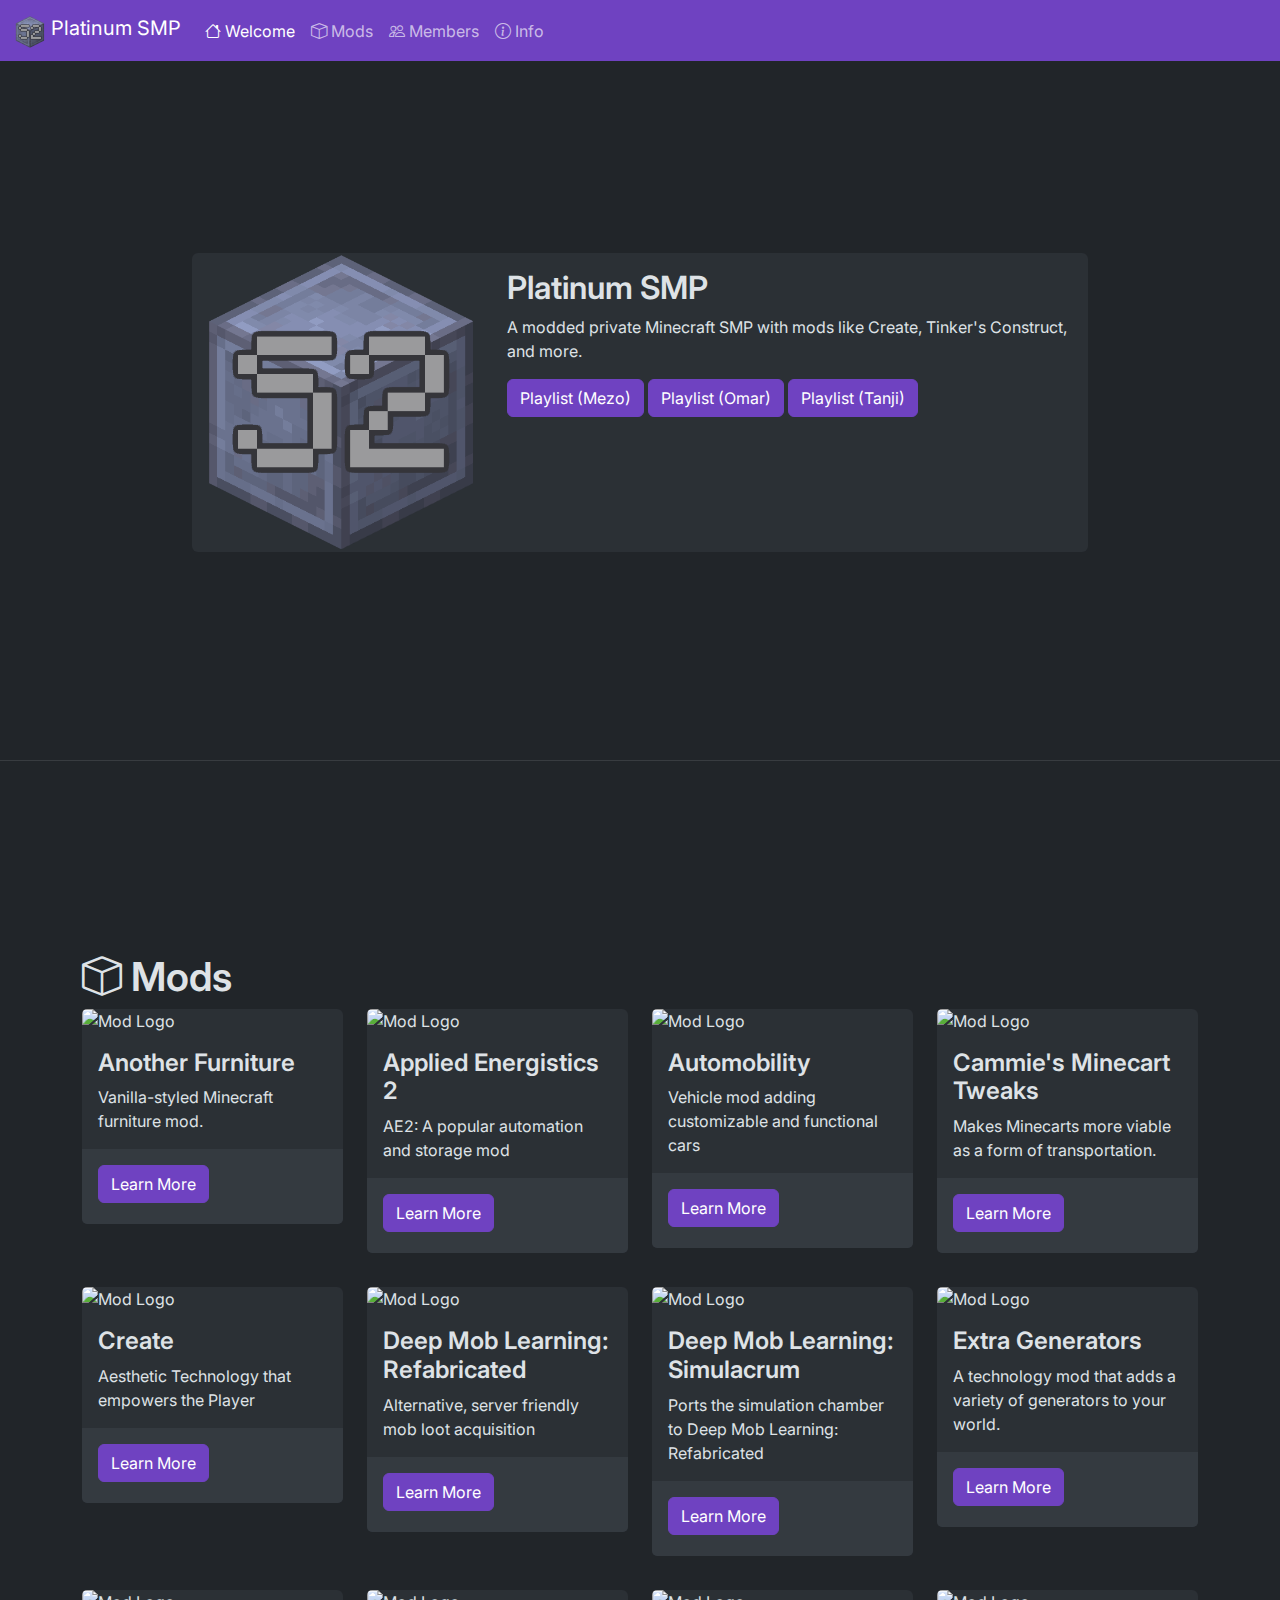
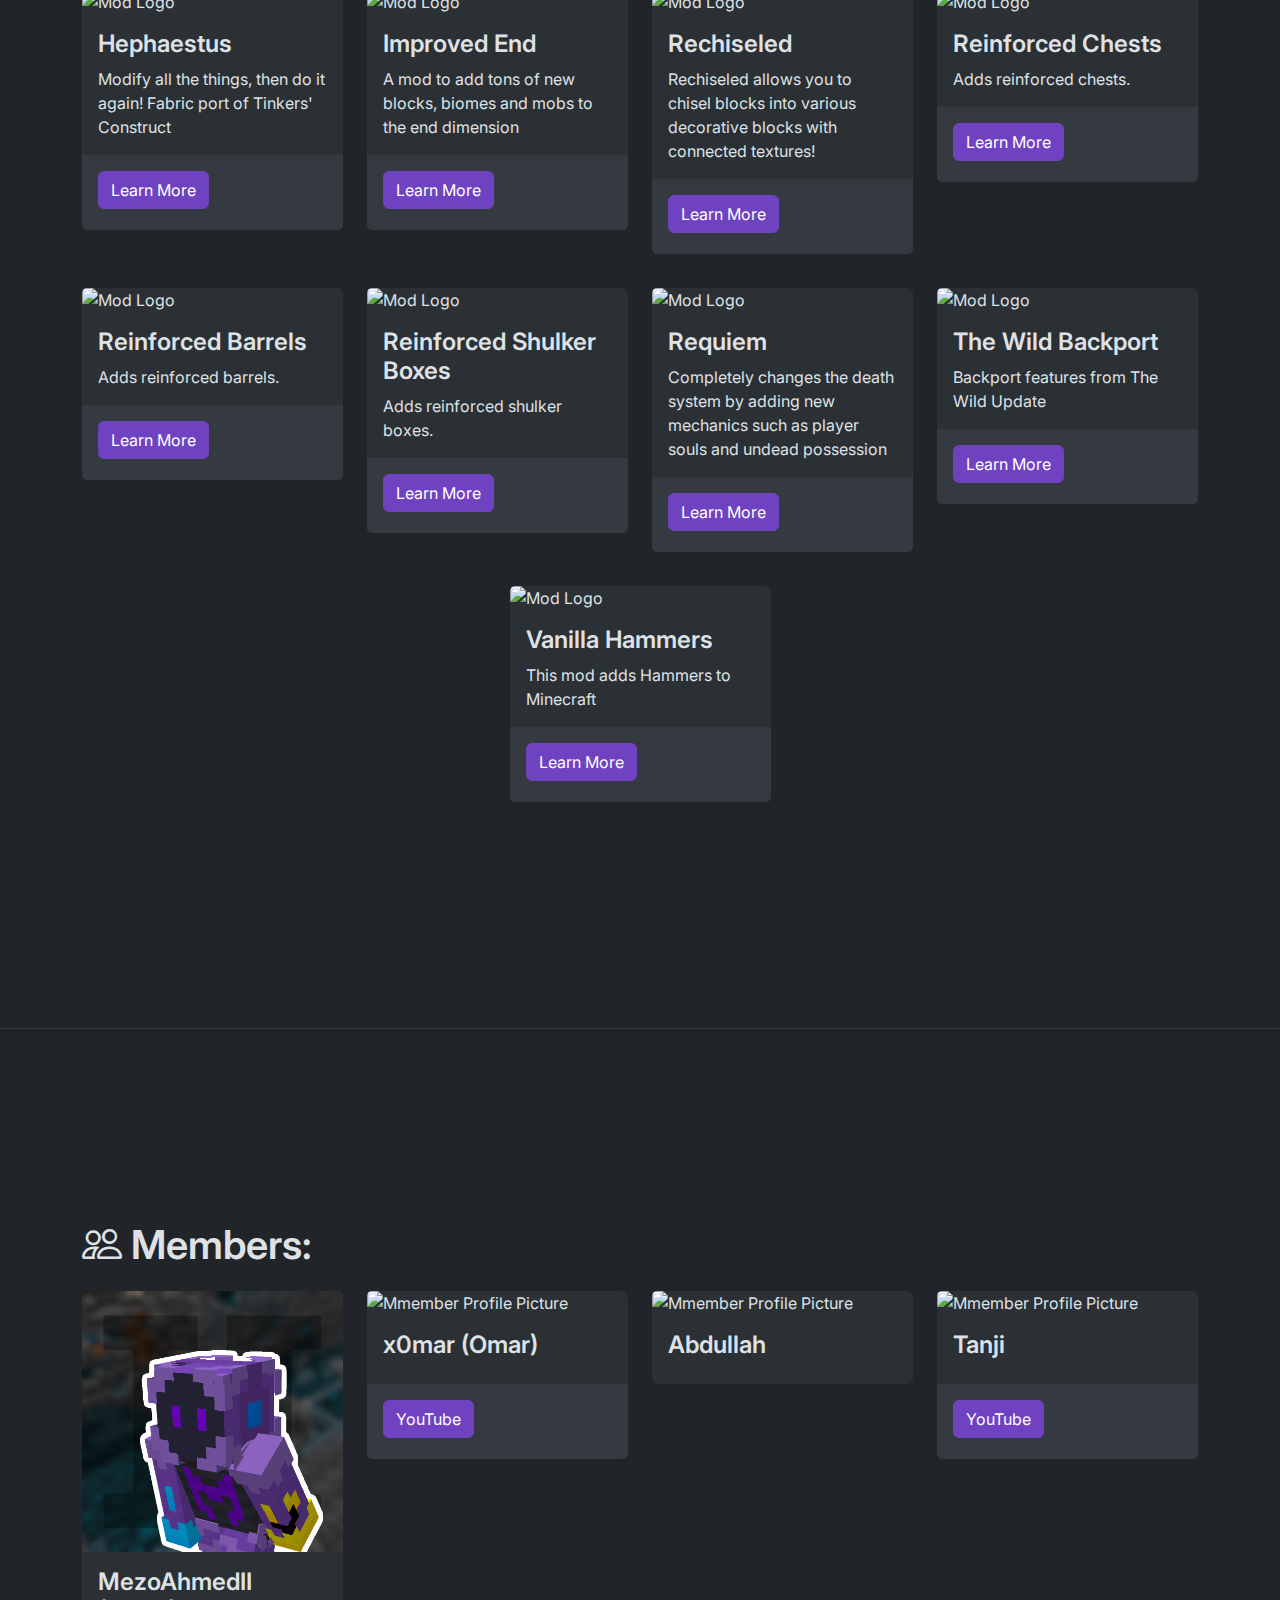
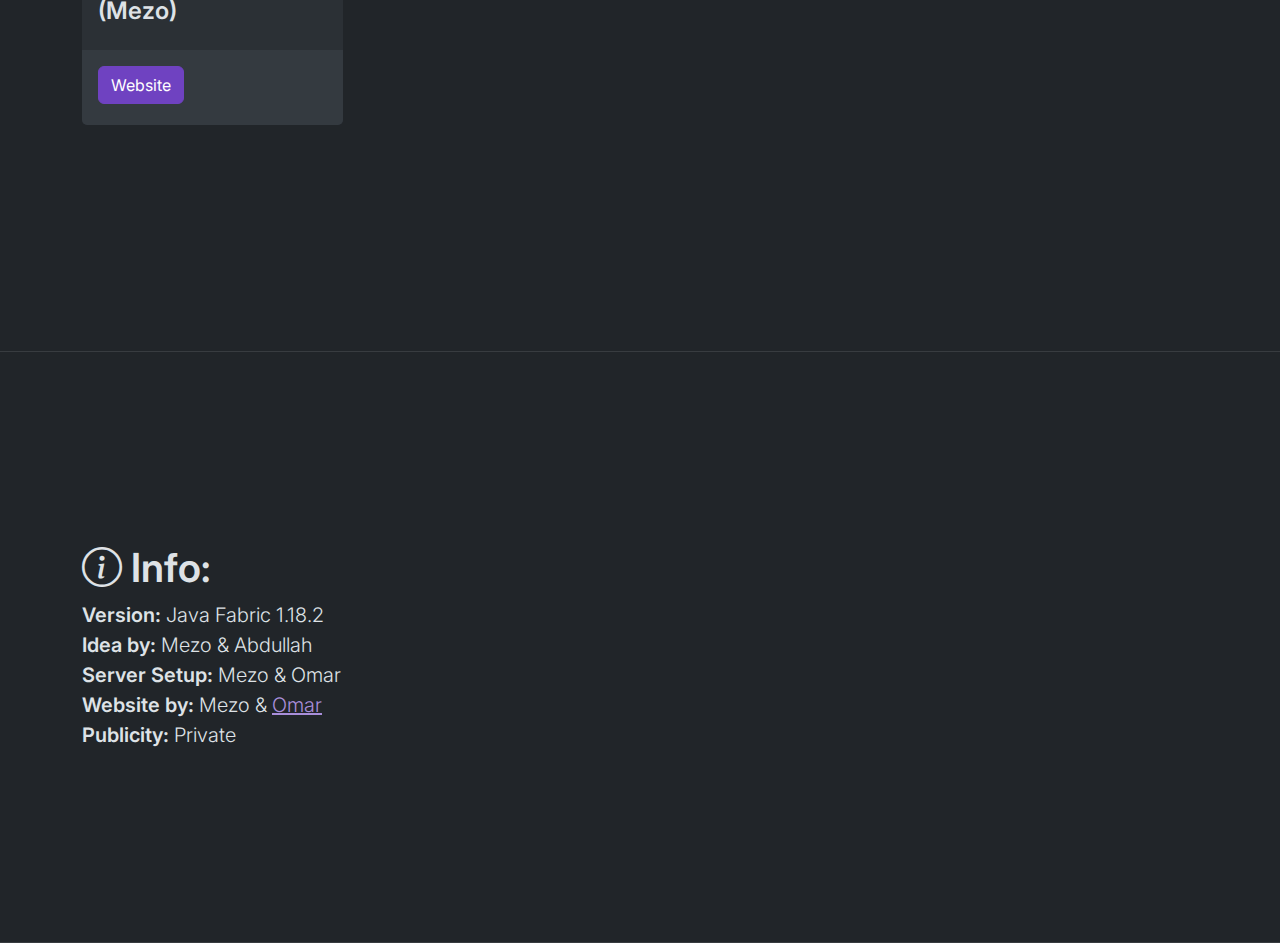
==== platinum/index.html @ b52cbafd "fix a minor bug inthe homepage" ====
<!doctype html>
<html lang="en" data-bs-theme="dark">
  <head>
    <meta charset="UTF-8" />
    <meta name="viewport" content="width=device-width, initial-scale=1.0" />
    <title>Platinum SMP - MezoAhmedII</title>

    <link
      rel="shortcut icon"
      href="../Images/platinum logo.png"
      type="image/x-icon"
    />

    <!-- Bootstrap CSS -->
    <link
      href="https://cdn.jsdelivr.net/npm/bootstrap@5.3.1/dist/css/bootstrap.min.css"
      rel="stylesheet"
    />
    <link rel="stylesheet" href="../CSS/purple.css" />

    <!-- Bootstrap Icons CSS -->
    <link
      rel="stylesheet"
      href="https://cdn.jsdelivr.net/npm/bootstrap-icons@1.11.0/font/bootstrap-icons.css"
    />

    <!-- Website CSS -->
    <link rel="stylesheet" href="../CSS/global.css" />

    <!-- Custom CSS -->
    <style>
      .welcome {
        background-image: url("Images/platinum\ bg.png");
      }

      .center {
        display: flex;
        align-items: center;
      }

      .btn {
        margin-bottom: 5px;
      }
    </style>
  </head>

  <body data-bs-spy="scroll" data-bs-target=".navbar" data-bs-offset="50">
    <!-- Navbar -->
    <nav class="navbar navbar-expand-md bg-primary sticky-top">
      <a href="#" class="navbar-brand">
        <img
          src="../Images/platinum logo.png"
          alt="Logo"
          style="width: 32px; margin-left: 14px"
          class="rounded d-inline-block align-text-top"
        />
        Platinum SMP
      </a>
      <button
        class="navbar-toggler"
        type="button"
        style="margin-right: 14px"
        data-bs-toggle="collapse"
        data-bs-target="#collapsibleNavbar"
      >
        <i class="bi bi-list"></i>
      </button>
      <div class="collapse navbar-collapse" id="collapsibleNavbar">
        <ul class="navbar-nav">
          <li class="nav-item">
            <a href="#welcome" class="nav-link active">
              <i class="bi bi-house"></i> Welcome
            </a>
          </li>
          <li class="nav-item">
            <a href="#mods" class="nav-link">
              <i class="bi bi-box"></i> Mods
            </a>
          </li>
          <li class="nav-item">
            <a href="#members" class="nav-link">
              <i class="bi bi-people"></i> Members
            </a>
          </li>
          <li class="nav-item">
            <a href="#info" class="nav-link"
              ><i class="bi bi-info-circle"></i> Info
            </a>
          </li>
        </ul>
      </div>
    </nav>

    <!-- Welcome -->
    <div class="welcome" id="welcome">
      <!-- Welcome Large -->
      <div class="justify-content-center d-none d-lg-flex">
        <div class="card mb-3" style="max-width: 900px">
          <div class="row g-0">
            <div class="col-md-4 center">
              <img
                src="../Images/platinum logo.png"
                class="img-fluid rounded-start"
                alt="Avatar"
              />
            </div>
            <div class="col-md-8">
              <div class="card-body">
                <h2 class="card-title">Platinum SMP</h2>
                <p class="card-text">
                  A modded private Minecraft SMP with mods like Create, Tinker's
                  Construct, and more.
                </p>
                <a
                  type="button"
                  href="https://www.youtube.com/playlist?list=PLu-8jdhVkT6as-rj457Eccwa_mR31dIE6"
                  class="btn btn-primary"
                >
                  Playlist (Mezo)
                </a>
                <a
                  type="button"
                  href="https://www.youtube.com/playlist?list=PLu-8jdhVkT6akmPk3YquHvEzCczbICwil"
                  class="btn btn-primary"
                >
                  Playlist (Omar)
                </a>
                <a
                  type="button"
                  href="https://www.youtube.com/playlist?list=PLu-8jdhVkT6ZXLFvT_xqPb42ZtsGQeX11"
                  class="btn btn-primary"
                >
                  Playlist (Tanji)
                </a>
              </div>
            </div>
          </div>
        </div>
      </div>

      <!-- Welcome Medium -->
      <div class="justify-content-center d-none d-md-flex d-lg-none">
        <div class="card mb-3" style="max-width: 600px">
          <div class="row g-0">
            <div class="col-md-4 center">
              <img
                src="../Images/platinum logo.png"
                class="img-fluid rounded-start"
                alt="Avatar"
              />
            </div>
            <div class="col-md-8">
              <div class="card-body">
                <h4 class="card-title">Platinum SMP</h4>
                <p class="card-text">
                  A modded private Minecraft SMP with mods like Create, Tinker's
                  Construct, and more.
                </p>
                <a
                  type="button"
                  href="https://www.youtube.com/playlist?list=PLu-8jdhVkT6as-rj457Eccwa_mR31dIE6"
                  class="btn btn-primary"
                >
                  Playlist (Mezo)
                </a>
                <a
                  type="button"
                  href="https://www.youtube.com/playlist?list=PLu-8jdhVkT6akmPk3YquHvEzCczbICwil"
                  class="btn btn-primary"
                >
                  Playlist (Omar)
                </a>
                <a
                  type="button"
                  href="https://www.youtube.com/playlist?list=PLu-8jdhVkT6ZXLFvT_xqPb42ZtsGQeX11"
                  class="btn btn-primary"
                >
                  Playlist (Tanji)
                </a>
              </div>
            </div>
          </div>
        </div>
      </div>

      <!-- Welcome Small -->
      <div class="justify-content-center d-flex d-md-none">
        <div class="card">
          <div class="card-body">
            <h4 class="card-title">Platinum SMP</h4>
            <p class="card-text">
              A modded private Minecraft SMP with mods like Create, Tinker's
              Construct, and more.
            </p>
          </div>
          <img
            class="card-img-bottom"
            src="../Images/platinum logo.png"
            alt="Avatar"
          />
          <div class="card-footer">
            <a
              type="button"
              href="https://www.youtube.com/playlist?list=PLu-8jdhVkT6as-rj457Eccwa_mR31dIE6"
              class="btn btn-primary"
            >
              Playlist (Mezo)
            </a>
            <a
              type="button"
              href="https://www.youtube.com/playlist?list=PLu-8jdhVkT6akmPk3YquHvEzCczbICwil"
              class="btn btn-primary"
            >
              Playlist (Omar)
            </a>
            <a
              type="button"
              href="https://www.youtube.com/playlist?list=PLu-8jdhVkT6ZXLFvT_xqPb42ZtsGQeX11"
              class="btn btn-primary"
            >
              Playlist (Tanji)
            </a>
          </div>
        </div>
      </div>
    </div>

    <hr style="margin-top: 0" />

    <!-- Mods -->
    <div class="container" id="mods">
      <h1><i class="bi bi-box"></i> Mods</h1>

      <div class="justify-content-center row" id="modsContainer"></div>
      <script>
        const modsContainer = document.getElementById("modsContainer");

        const mods = [
          {
            title: "Another Furniture",
            description: "Vanilla-styled Minecraft furniture mod.",
            image:
              "https://cdn.modrinth.com/data/ulloLmqG/c3741a740ede138ab2d62ca49add0ab69dd828d4.png",
            link: "https://modrinth.com/mod/another-furniture",
          },
          {
            title: "Applied Energistics 2",
            description: "AE2: A popular automation and storage mod",
            image: "https://cdn.modrinth.com/data/XxWD5pD3/icon.png",
            link: "https://modrinth.com/mod/ae2",
          },
          {
            title: "Automobility",
            description: "Vehicle mod adding customizable and functional cars",
            image: "https://cdn.modrinth.com/data/rqIsPf9F/icon.png",
            link: "https://modrinth.com/mod/automobility",
          },
          {
            title: "Cammie's Minecart Tweaks",
            description:
              "Makes Minecarts more viable as a form of transportation.",
            image: "https://cdn.modrinth.com/data/D2gIe1ZY/icon.png",
            link: "https://modrinth.com/mod/cammies-minecart-tweaks",
          },
          {
            title: "Create",
            description: "Aesthetic Technology that empowers the Player",
            image: "https://cdn.modrinth.com/data/LNytGWDc/icon.png",
            link: "https://modrinth.com/mod/create-fabric",
          },
          {
            title: "Deep Mob Learning: Refabricated",
            description: "Alternative, server friendly mob loot acquisition",
            image: "https://cdn.modrinth.com/data/osuPHzT3/icon.png",
            link: "https://modrinth.com/mod/deep-mob-learning-refabricated",
          },
          {
            title: "Deep Mob Learning: Simulacrum",
            description:
              "Ports the simulation chamber to Deep Mob Learning: Refabricated",
            image:
              "https://media.forgecdn.net/avatars/411/815/637630391618576749.png",
            link: "https://www.curseforge.com/minecraft/mc-mods/deep-mob-learning-simulacrum",
          },
          {
            title: "Extra Generators",
            description:
              "A technology mod that adds a variety of generators to your world.",
            image: "https://cdn.modrinth.com/data/VXtwLg17/icon.png",
            link: "https://modrinth.com/mod/extra-generators",
          },
          {
            title: "Hephaestus",
            description:
              "Modify all the things, then do it again! Fabric port of Tinkers' Construct",
            image:
              "https://media.forgecdn.net/attachments/429/709/tinkers_construct_logo_2f7.png",
            link: "https://modrinth.com/mod/hephaestus",
          },
          {
            title: "Improved End",
            description:
              "A mod to add tons of new blocks, biomes and mobs to the end dimension",
            image:
              "https://cdn.modrinth.com/data/1qFhISD7/df7dcb73db634df5508b348ae129312129f06f1a.png",
            link: "https://modrinth.com/mod/improved-end",
          },
          {
            title: "Rechiseled",
            description:
              "Rechiseled allows you to chisel blocks into various decorative blocks with connected textures!",
            image: "https://cdn.modrinth.com/data/B0g2vT6l/icon.png",
            link: "https://modrinth.com/mod/rechiseled",
          },
          {
            title: "Reinforced Chests",
            description: "Adds reinforced chests.",
            image:
              "https://cdn.modrinth.com/data/FWtAXlpg/130854fbaebc4e03ab252b91b0cd000c2656aa37.png",
            link: "https://modrinth.com/mod/reinforced-chests",
          },
          {
            title: "Reinforced Barrels",
            description: "Adds reinforced barrels.",
            image:
              "https://cdn.modrinth.com/data/Tx85779b/5e609e056418253ce45c3038683c21dd7c5cda5a.png",
            link: "https://modrinth.com/mod/reinforced-barrels",
          },
          {
            title: "Reinforced Shulker Boxes",
            description: "Adds reinforced shulker boxes.",
            image:
              "https://cdn.modrinth.com/data/xlOwuSdN/8523a358a9c9e47f80f73c4d27848eed364400b4.png",
            link: "https://modrinth.com/mod/reinforced-shulker-boxes",
          },
          {
            title: "Requiem",
            description:
              "Completely changes the death system by adding new mechanics such as player souls and undead possession",
            image: "https://cdn.modrinth.com/data/bYmqMxlQ/icon.png",
            link: "https://modrinth.com/mod/requiem",
          },
          {
            title: "The Wild Backport",
            description: "Backport features from The Wild Update",
            image:
              "https://cdn.modrinth.com/data/UEBvC2bZ/46ad756e2216e1ecd3fcd35e7061a5fc8d30e742.png",
            link: "https://modrinth.com/mod/wildbackport",
          },
          {
            title: "Vanilla Hammers",
            description: "This mod adds Hammers to Minecraft",
            image:
              "https://cdn.modrinth.com/data/iTcz8g0Q/37b411bb9bdf4afa5e5d898e70eae7428149978d.png",
            link: "https://modrinth.com/mod/vanilla-hammers",
          },
        ];

        mods.forEach((mod) => {
          let text = "";
          text += `
          <div class="col-lg-3 col-md-6" style="margin-bottom: 3%">
          <div class="card">`;
          if (mod.pixelated)
            text += `<img class="card-img-top" src="${mod.image}" alt="Mod Logo" style="image-rendering: crisp-edges;"/>`;
          else
            text += `<img class="card-img-top" src="${mod.image}" alt="Mod Logo"/>`;
          text += `
            <div class="card-body">
              <h4 class="card-title">${mod.title}</h4>
              <p class="card-text">${mod.description}</p>
            </div>
          `;
          if (mod.link && mod.link != "#") {
            text += `
              <div class="card-footer">
                <a class="btn btn-primary" href="${mod.link}">
                  Learn More
                </a>
              </div>
              `;
          }
          text += "</div></div>";
          modsContainer.innerHTML += text;
        });
      </script>
    </div>

    <hr />

    <!-- Members -->
    <div class="container" id="members">
      <h1 style="margin-bottom: 2%"><i class="bi bi-people"></i> Members:</h1>

      <div class="justify-content-center row" id="membersContainer"></div>
      <script>
        const container = document.getElementById("membersContainer");

        const members = [
          {
            name: "MezoAhmedII (Mezo)",
            image: "../Images/icon big.png",
            link: ["../index.html", "Website"],
          },
          {
            name: "x0mar (Omar)",
            image:
              "https://cdn.discordapp.com/avatars/747389109366161408/75a46348273644630f6aedbe6ec7d433.png?size=2048",
            link: ["https://www.youtube.com/@x0mar", "YouTube"],
          },
          {
            name: "Abdullah",
            image:
              "https://cdn.discordapp.com/avatars/795986060760186911/6cb5ccf12e82165aeba800792310b503.png?size=2048",
          },
          {
            name: "Tanji",
            image:
              "https://yt3.googleusercontent.com/dzQ3psWaHDq3GGOddSUYYj9VVOkTu-m04GYFcJzGxv1YScUoQEc0AW2aPf8ul24pXAFO-b7uCg=s176-c-k-c0x00ffffff-no-rj",
            link: ["https://www.youtube.com/@TanjiDev", "YouTube"],
          },
        ];

        members.forEach((member) => {
          let text = "";
          text += `
          <div class="col-lg-3 col-md-6" style="margin-bottom: 3%">
          <div class="card">`;
          if (member.pixelated)
            text += `<img class="card-img-top" src="${member.image}" alt="Member Profile Picture" style="image-rendering: crisp-edges;"/>`;
          else
            text += `<img class="card-img-top" src="${member.image}" alt="Mmember Profile Picture"/>`;
          text += `
            <div class="card-body">
              <h4 class="card-title">${member.name}</h4>
            </div>
          `;
          if (member.link && member.link[0] != "#") {
            text += '<div class="card-footer">';
            text += `
              <a class="btn btn-primary" href="${member.link[0]}">
                ${member.link[1]}
              </a>
            `;
            text += "</div>";
          }
          text += "</div></div>";
          container.innerHTML += text;
        });
      </script>
    </div>

    <hr />

    <!-- Info -->
    <div class="container" id="info">
      <h1><i class="bi bi-info-circle"></i> Info:</h1>
      <p class="lead">
        <b>Version:</b> Java Fabric 1.18.2<br />
        <b>Idea by:</b> Mezo & Abdullah<br />
        <b>Server Setup:</b> Mezo & Omar<br />
        <b>Website by:</b> Mezo & <a href="../platinumomar/index.html">Omar</a
        ><br />
        <b>Publicity:</b> Private<br />
      </p>
    </div>

    <hr style="margin-bottom: 0" />

    <!-- Bootstrap JS -->
    <script src="https://cdn.jsdelivr.net/npm/bootstrap@5.3.1/dist/js/bootstrap.bundle.min.js"></script>
  </body>
</html>
---- CSS/global.css ----
@import url("https://fonts.googleapis.com/css2?family=Inter:wght@400;600&display=swap");

hr {
  margin-top: 15%;
  margin-bottom: 15%;
  color: var(--bs-tertiary-color);
}

* {
  font-family: "Inter";
}

h1,
h2,
h3,
h4,
b {
  font-weight: 600;
}

.card {
  background-color: var(--bs-tertiary-bg);
  border: none;
}

.card-footer {
  background-color: var(--bs-secondary-bg);
  border: none;
  padding-top: 16px;
  padding-bottom: 16px;
}

.welcome {
  background-size: cover;
  padding: 15%;
}
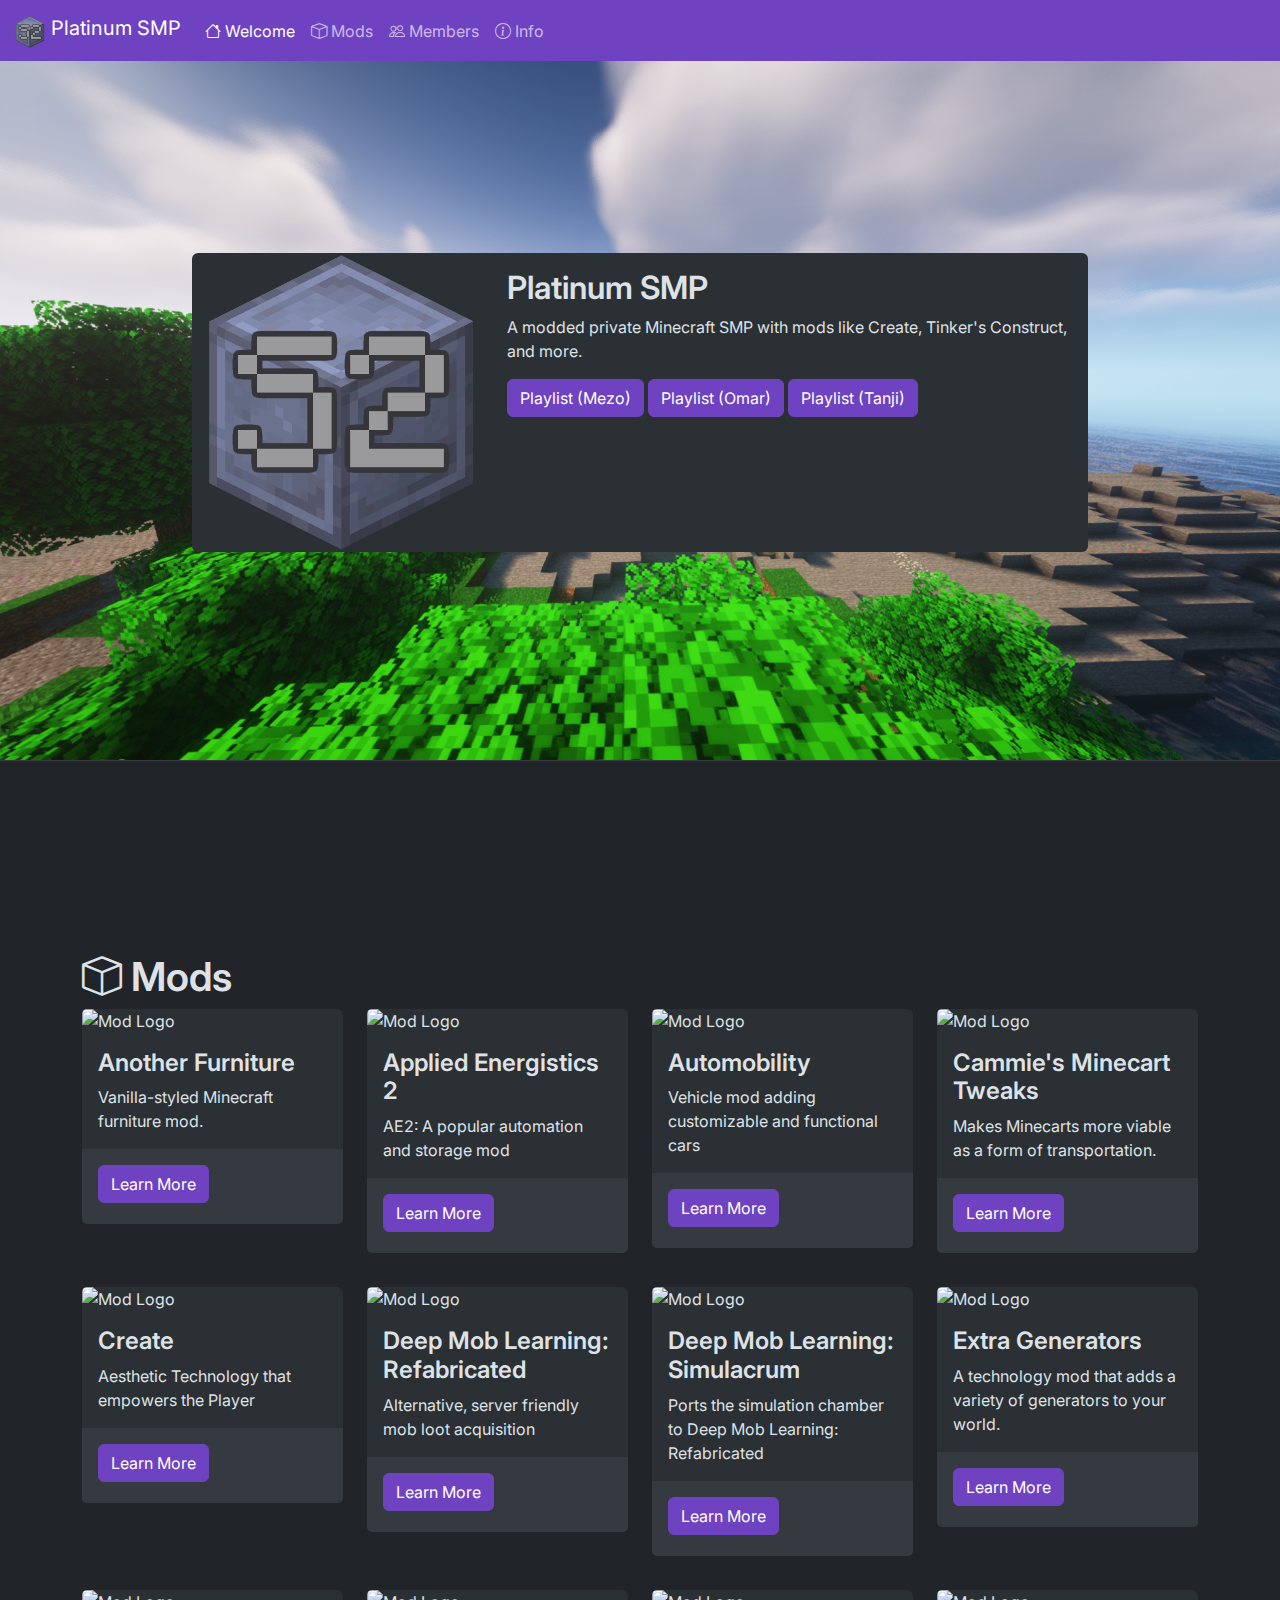
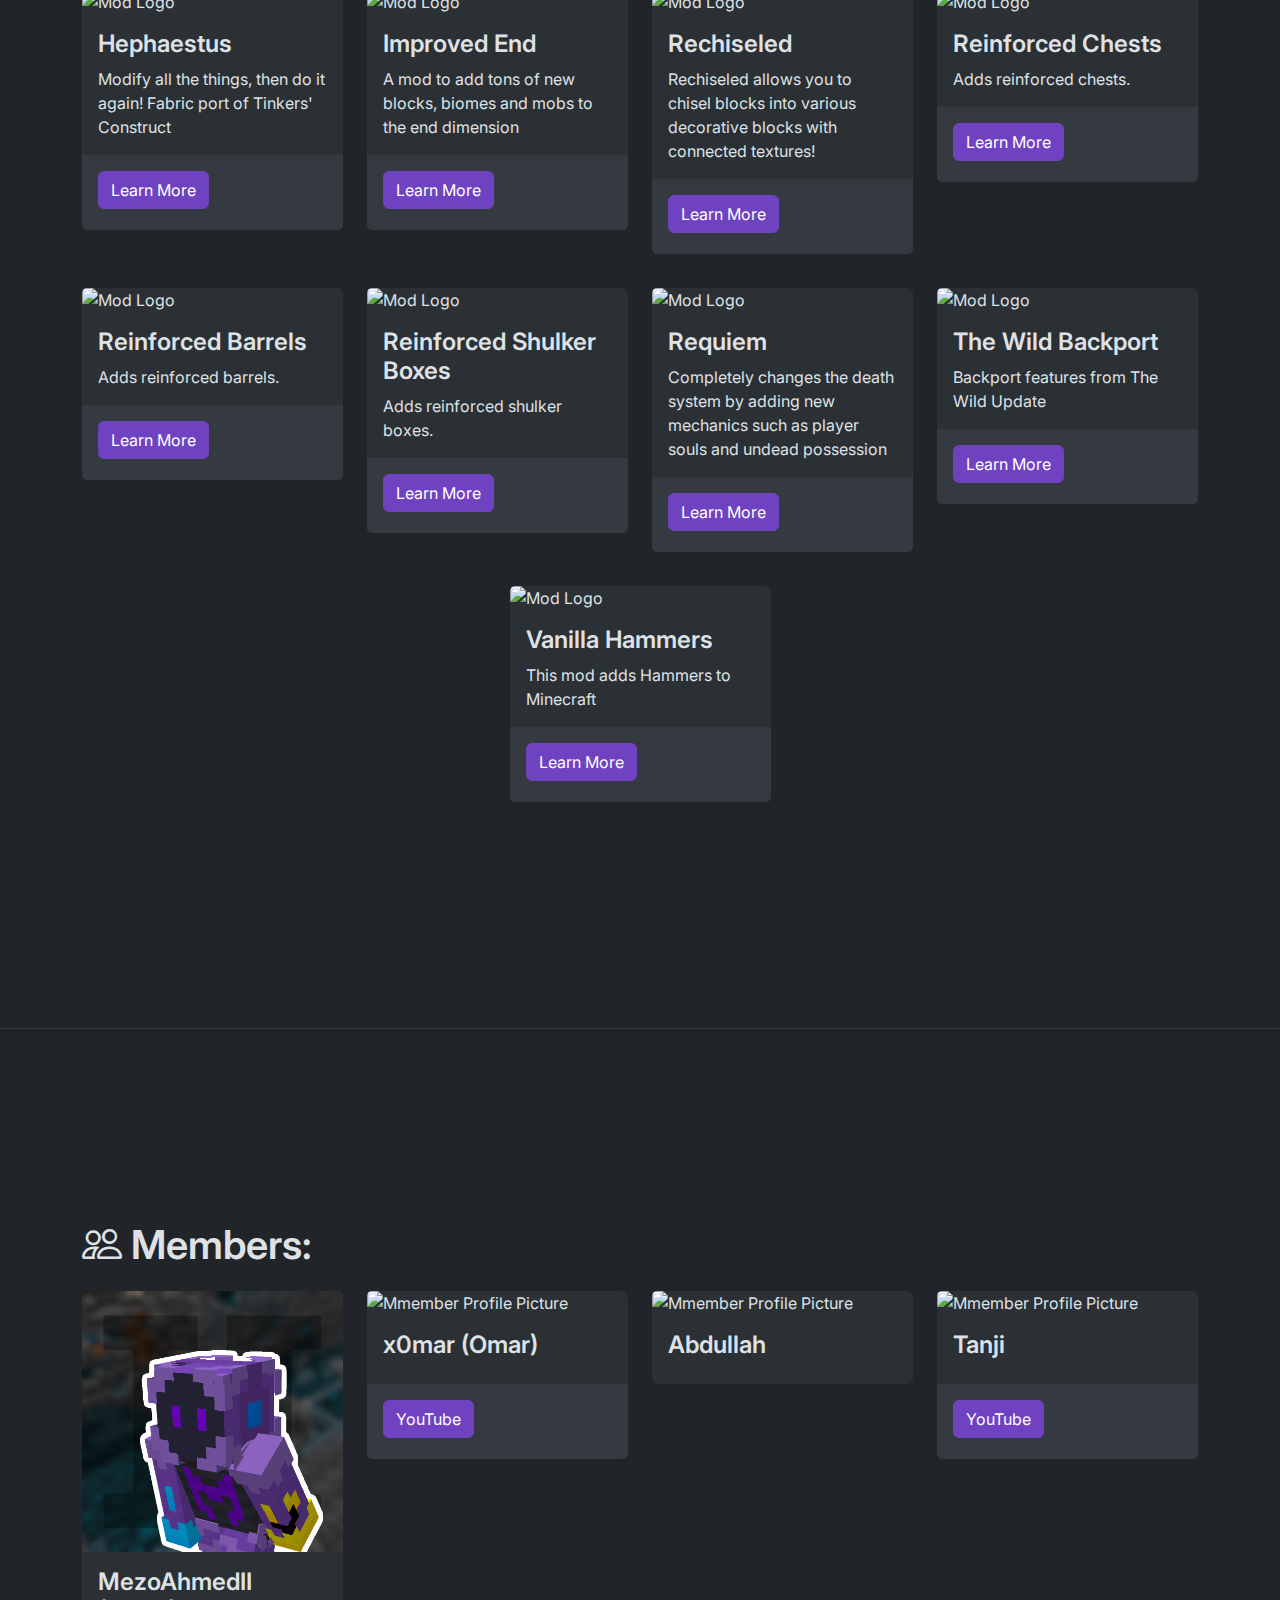
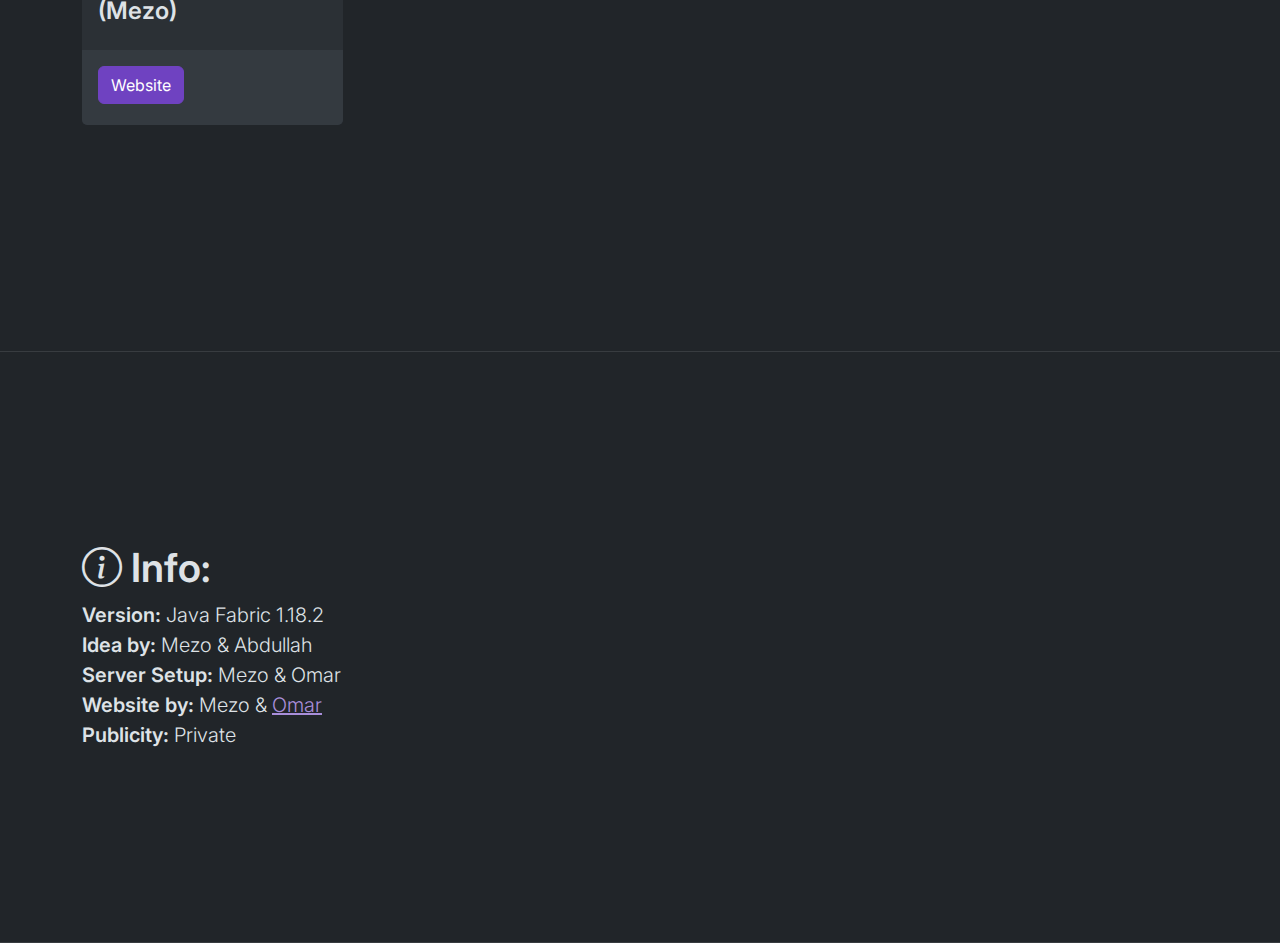
==== commit 9b9036ba: "fix another minor bug in the platinum website" ====
--- a/platinum/index.html
+++ b/platinum/index.html
@@ -30,7 +30,7 @@
     <!-- Custom CSS -->
     <style>
       .welcome {
-        background-image: url("Images/platinum\ bg.png");
+        background-image: url("../Images/platinum\ bg.png");
       }
 
       .center {
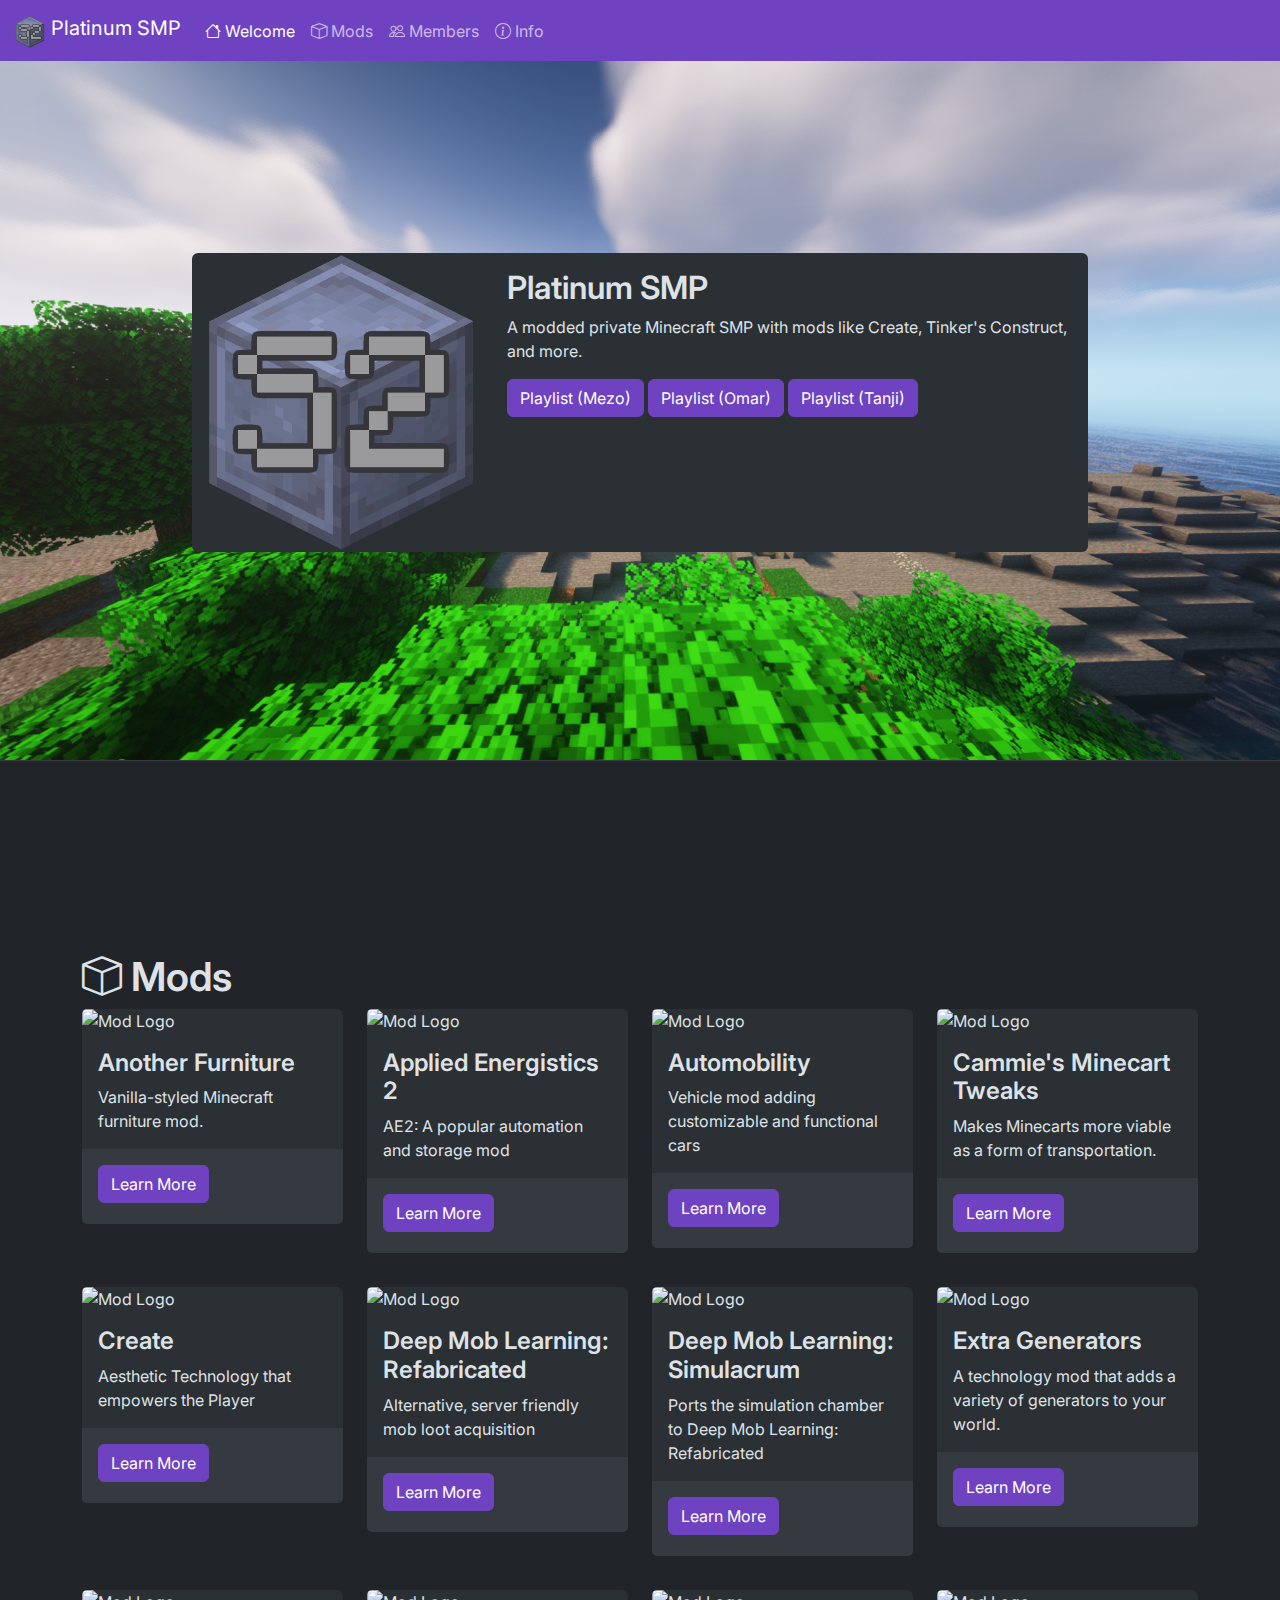
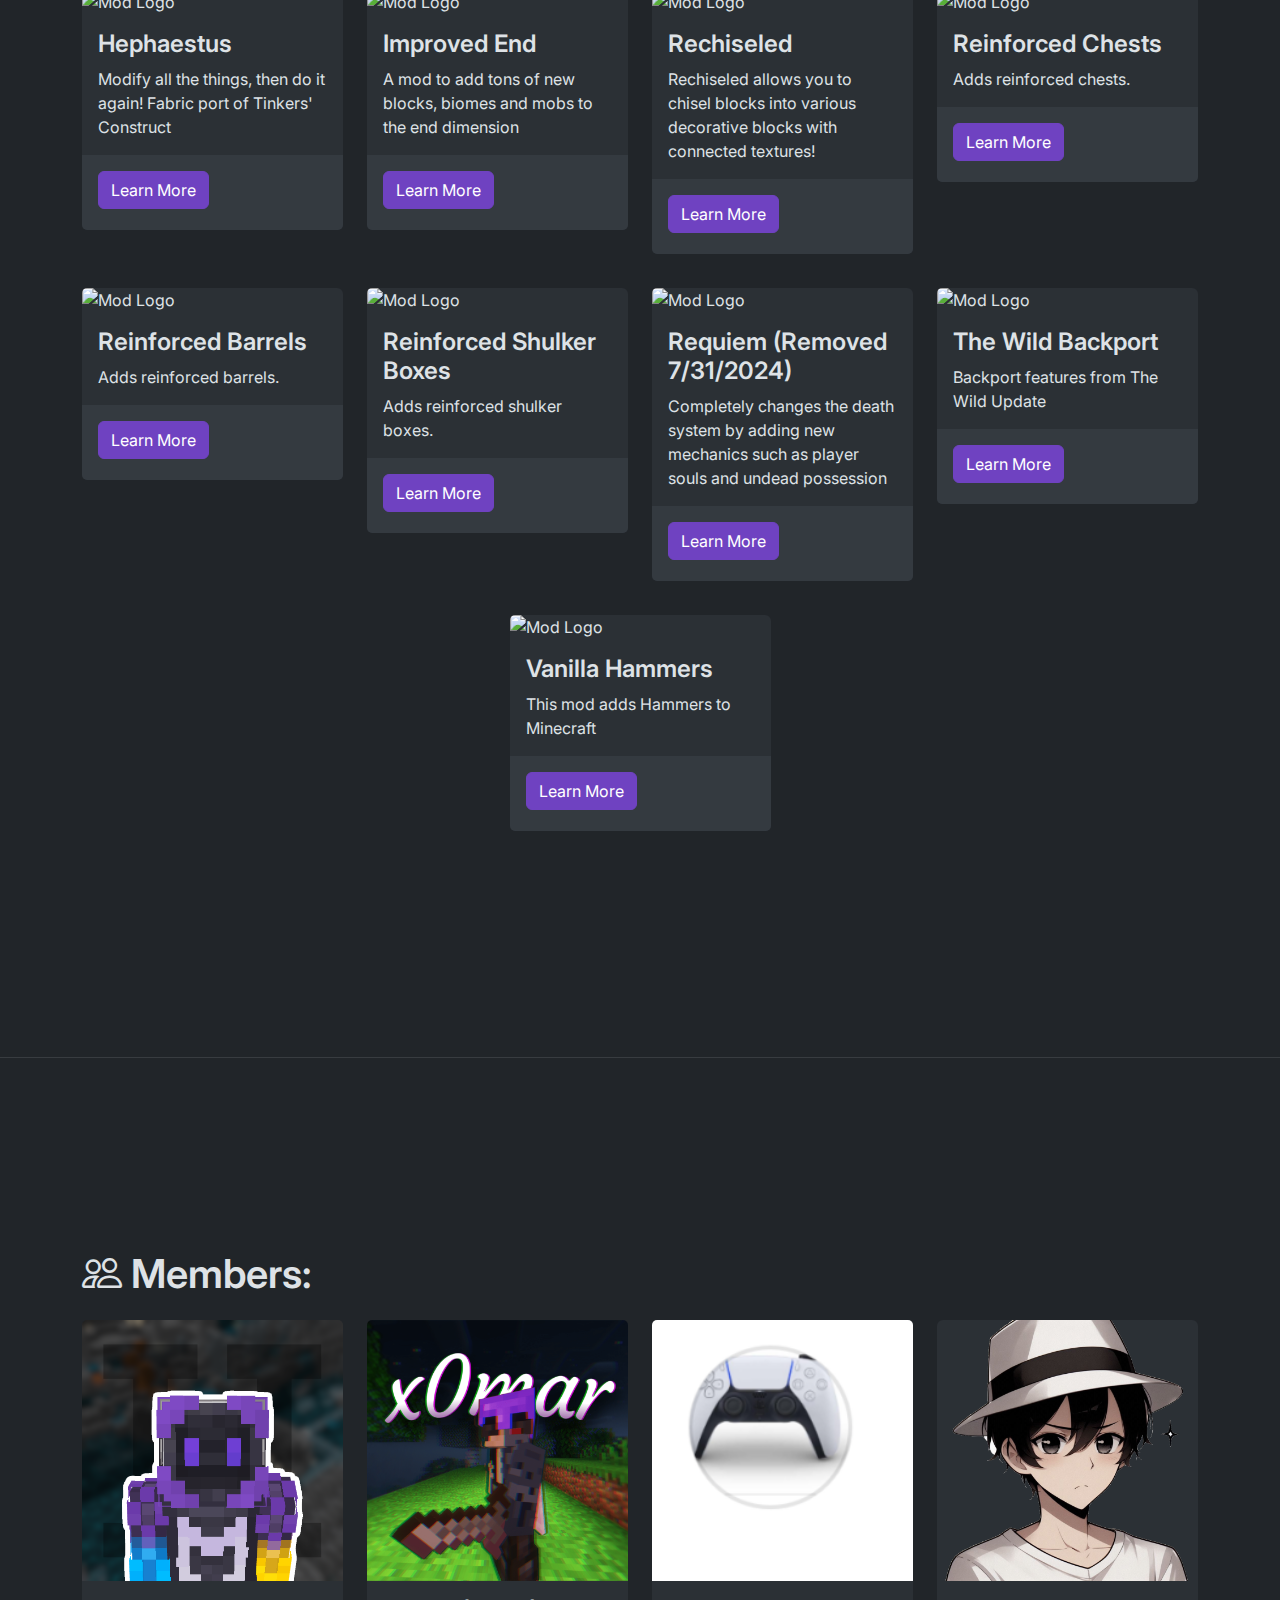
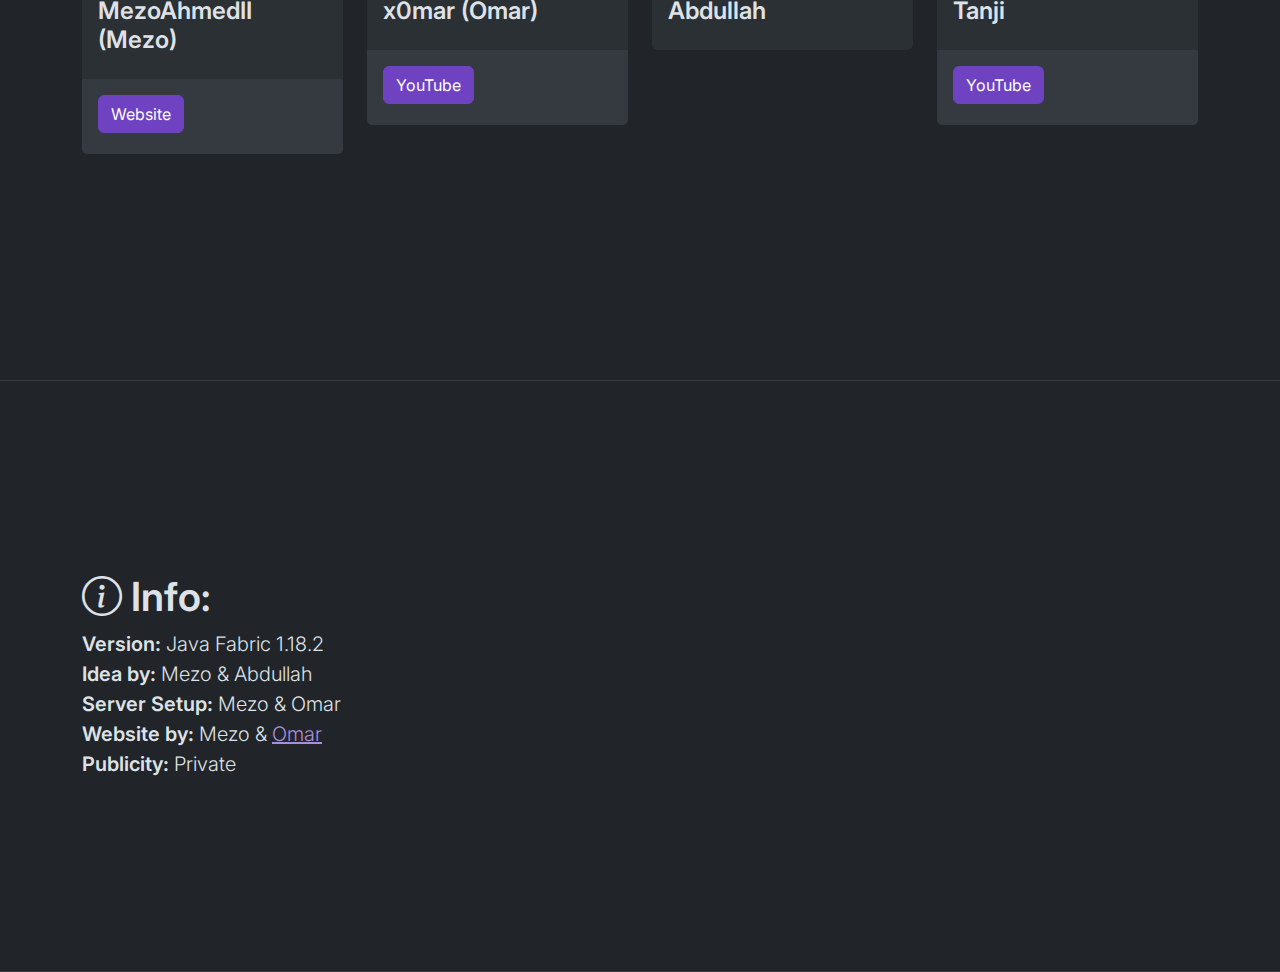
==== commit c35e715b: "Restructure images folder" ====
--- a/platinum/index.html
+++ b/platinum/index.html
@@ -7,7 +7,7 @@
 
     <link
       rel="shortcut icon"
-      href="../Images/platinum logo.png"
+      href="../Images/Logos/platinum.png"
       type="image/x-icon"
     />
 
@@ -30,7 +30,7 @@
     <!-- Custom CSS -->
     <style>
       .welcome {
-        background-image: url("../Images/platinum\ bg.png");
+        background-image: url("../Images/Backgrounds/platinum.png");
       }
 
       .center {
@@ -49,7 +49,7 @@
     <nav class="navbar navbar-expand-md bg-primary sticky-top">
       <a href="#" class="navbar-brand">
         <img
-          src="../Images/platinum logo.png"
+          src="../Images/Logos/platinum.png"
           alt="Logo"
           style="width: 32px; margin-left: 14px"
           class="rounded d-inline-block align-text-top"
@@ -99,7 +99,7 @@
           <div class="row g-0">
             <div class="col-md-4 center">
               <img
-                src="../Images/platinum logo.png"
+                src="../Images/Logos/platinum.png"
                 class="img-fluid rounded-start"
                 alt="Avatar"
               />
@@ -144,7 +144,7 @@
           <div class="row g-0">
             <div class="col-md-4 center">
               <img
-                src="../Images/platinum logo.png"
+                src="../Images/Logos/platinum.png"
                 class="img-fluid rounded-start"
                 alt="Avatar"
               />
@@ -195,7 +195,7 @@
           </div>
           <img
             class="card-img-bottom"
-            src="../Images/platinum logo.png"
+            src="../Images/Logos/platinum.png"
             alt="Avatar"
           />
           <div class="card-footer">
@@ -334,7 +334,7 @@
             link: "https://modrinth.com/mod/reinforced-shulker-boxes",
           },
           {
-            title: "Requiem",
+            title: "Requiem (Removed 7/31/2024)",
             description:
               "Completely changes the death system by adding new mechanics such as player souls and undead possession",
             image: "https://cdn.modrinth.com/data/bYmqMxlQ/icon.png",
@@ -399,24 +399,21 @@
         const members = [
           {
             name: "MezoAhmedII (Mezo)",
-            image: "../Images/icon big.png",
+            image: "../Images/PFPs/mezo big.png",
             link: ["../index.html", "Website"],
           },
           {
             name: "x0mar (Omar)",
-            image:
-              "https://cdn.discordapp.com/avatars/747389109366161408/75a46348273644630f6aedbe6ec7d433.png?size=2048",
+            image: "../Images/PFPs/omar.png",
             link: ["https://www.youtube.com/@x0mar", "YouTube"],
           },
           {
             name: "Abdullah",
-            image:
-              "https://cdn.discordapp.com/avatars/795986060760186911/6cb5ccf12e82165aeba800792310b503.png?size=2048",
+            image: "../Images/PFPs/abdullah.png",
           },
           {
             name: "Tanji",
-            image:
-              "https://yt3.googleusercontent.com/dzQ3psWaHDq3GGOddSUYYj9VVOkTu-m04GYFcJzGxv1YScUoQEc0AW2aPf8ul24pXAFO-b7uCg=s176-c-k-c0x00ffffff-no-rj",
+            image: "../Images/PFPs/tanji.png",
             link: ["https://www.youtube.com/@TanjiDev", "YouTube"],
           },
         ];
@@ -429,7 +426,7 @@
           if (member.pixelated)
             text += `<img class="card-img-top" src="${member.image}" alt="Member Profile Picture" style="image-rendering: crisp-edges;"/>`;
           else
-            text += `<img class="card-img-top" src="${member.image}" alt="Mmember Profile Picture"/>`;
+            text += `<img class="card-img-top" src="${member.image}" alt="Member Profile Picture"/>`;
           text += `
             <div class="card-body">
               <h4 class="card-title">${member.name}</h4>
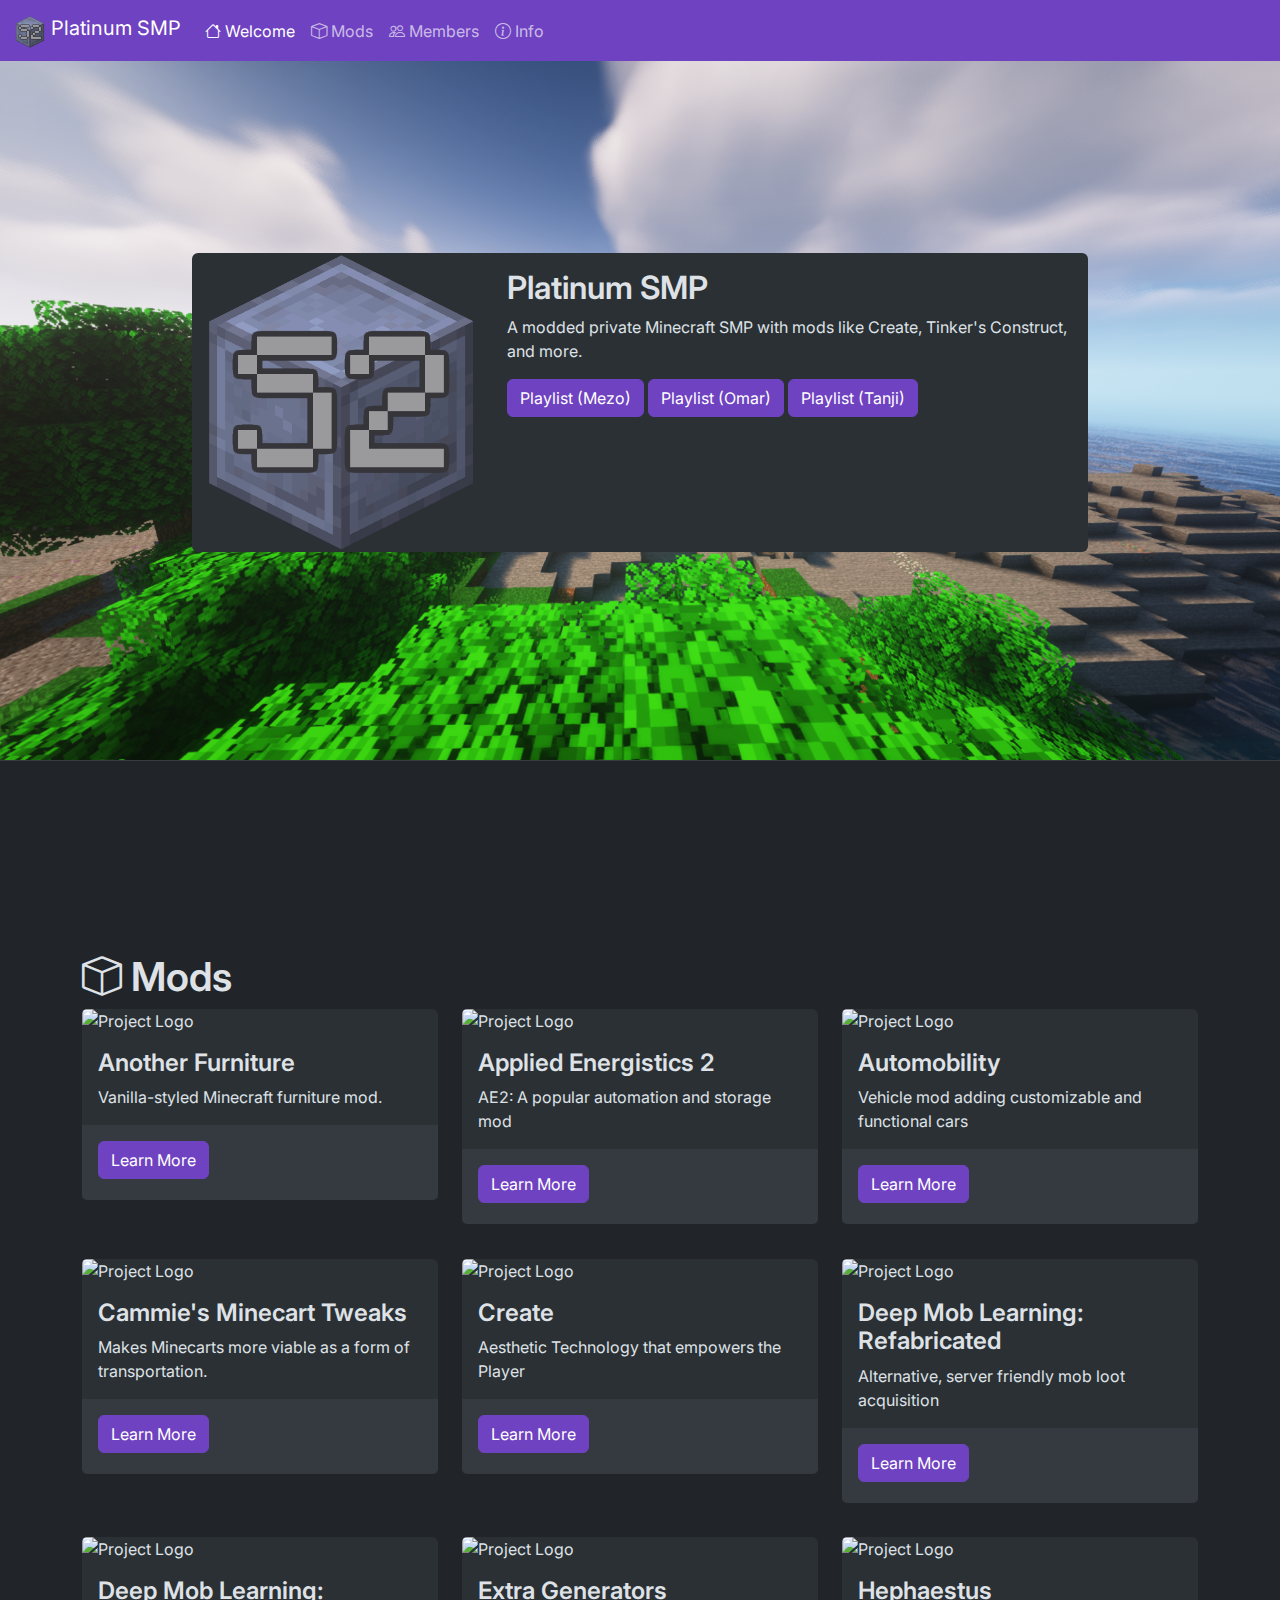
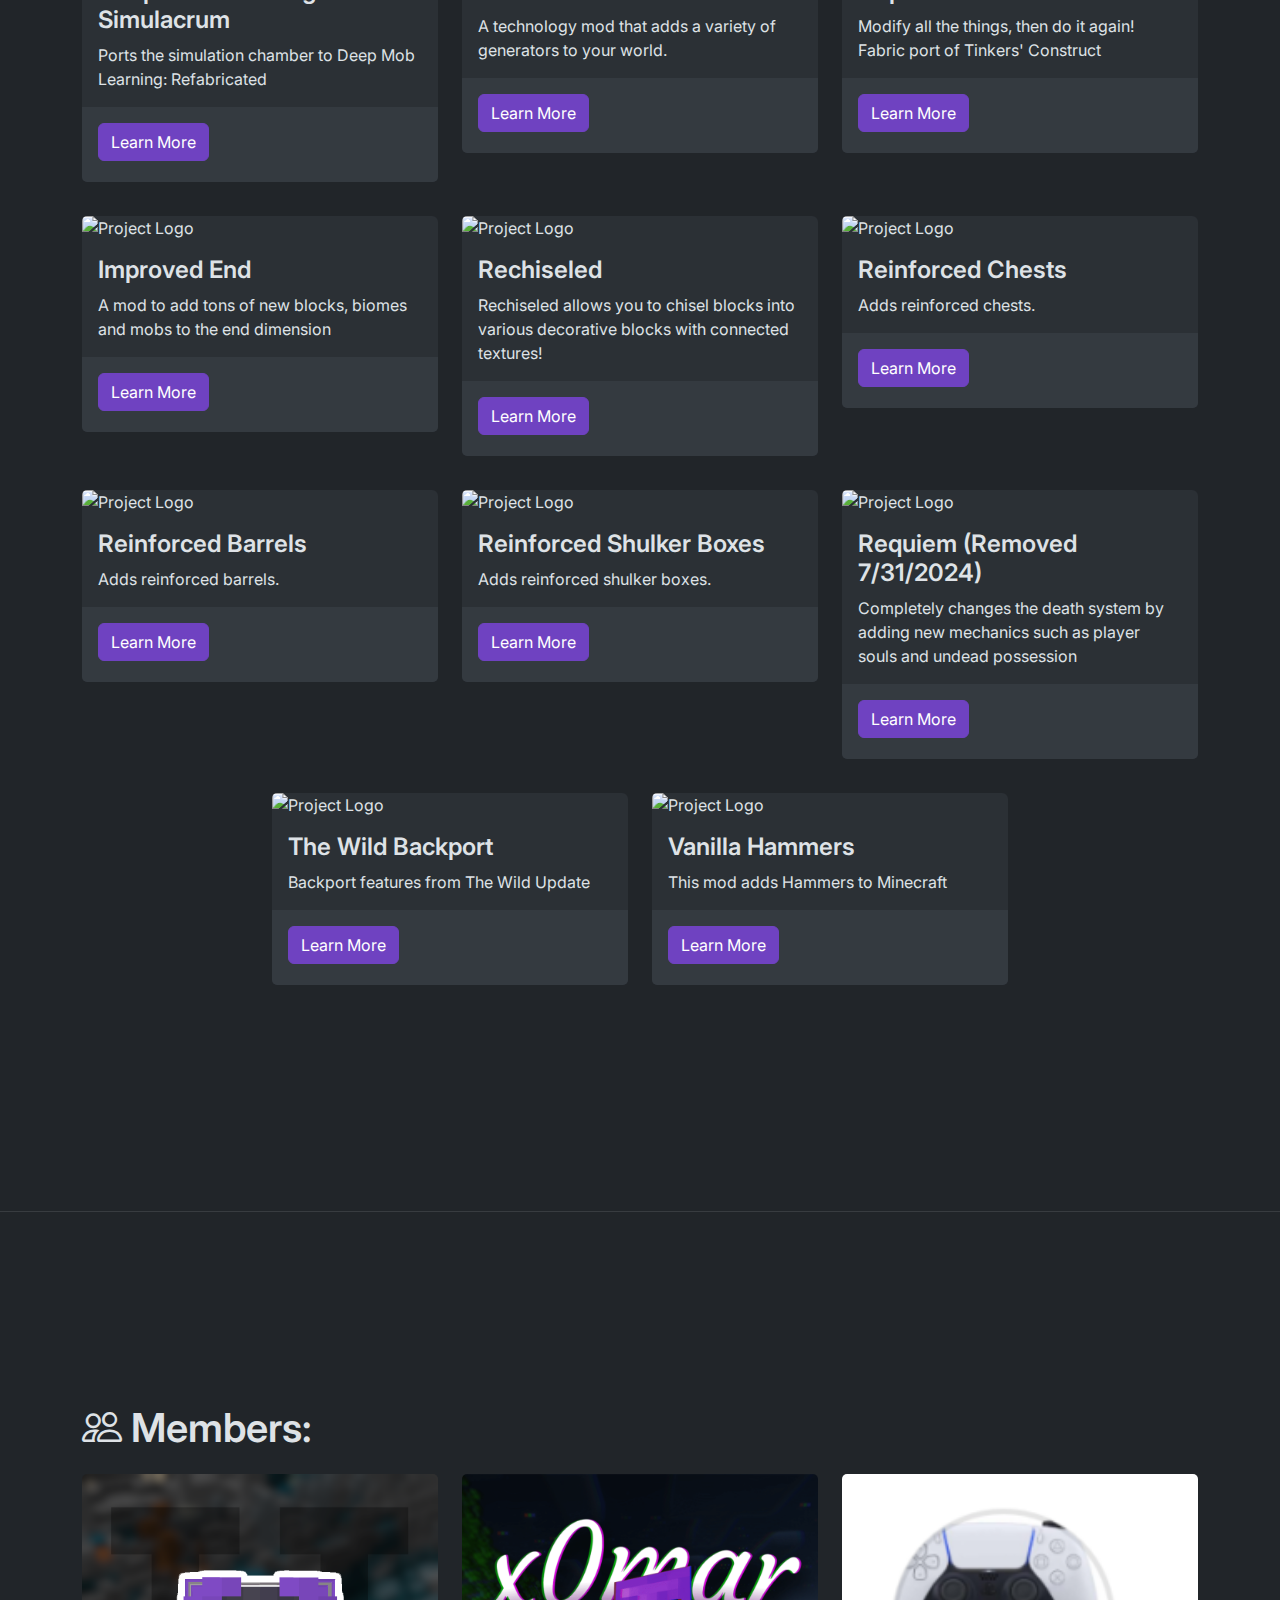
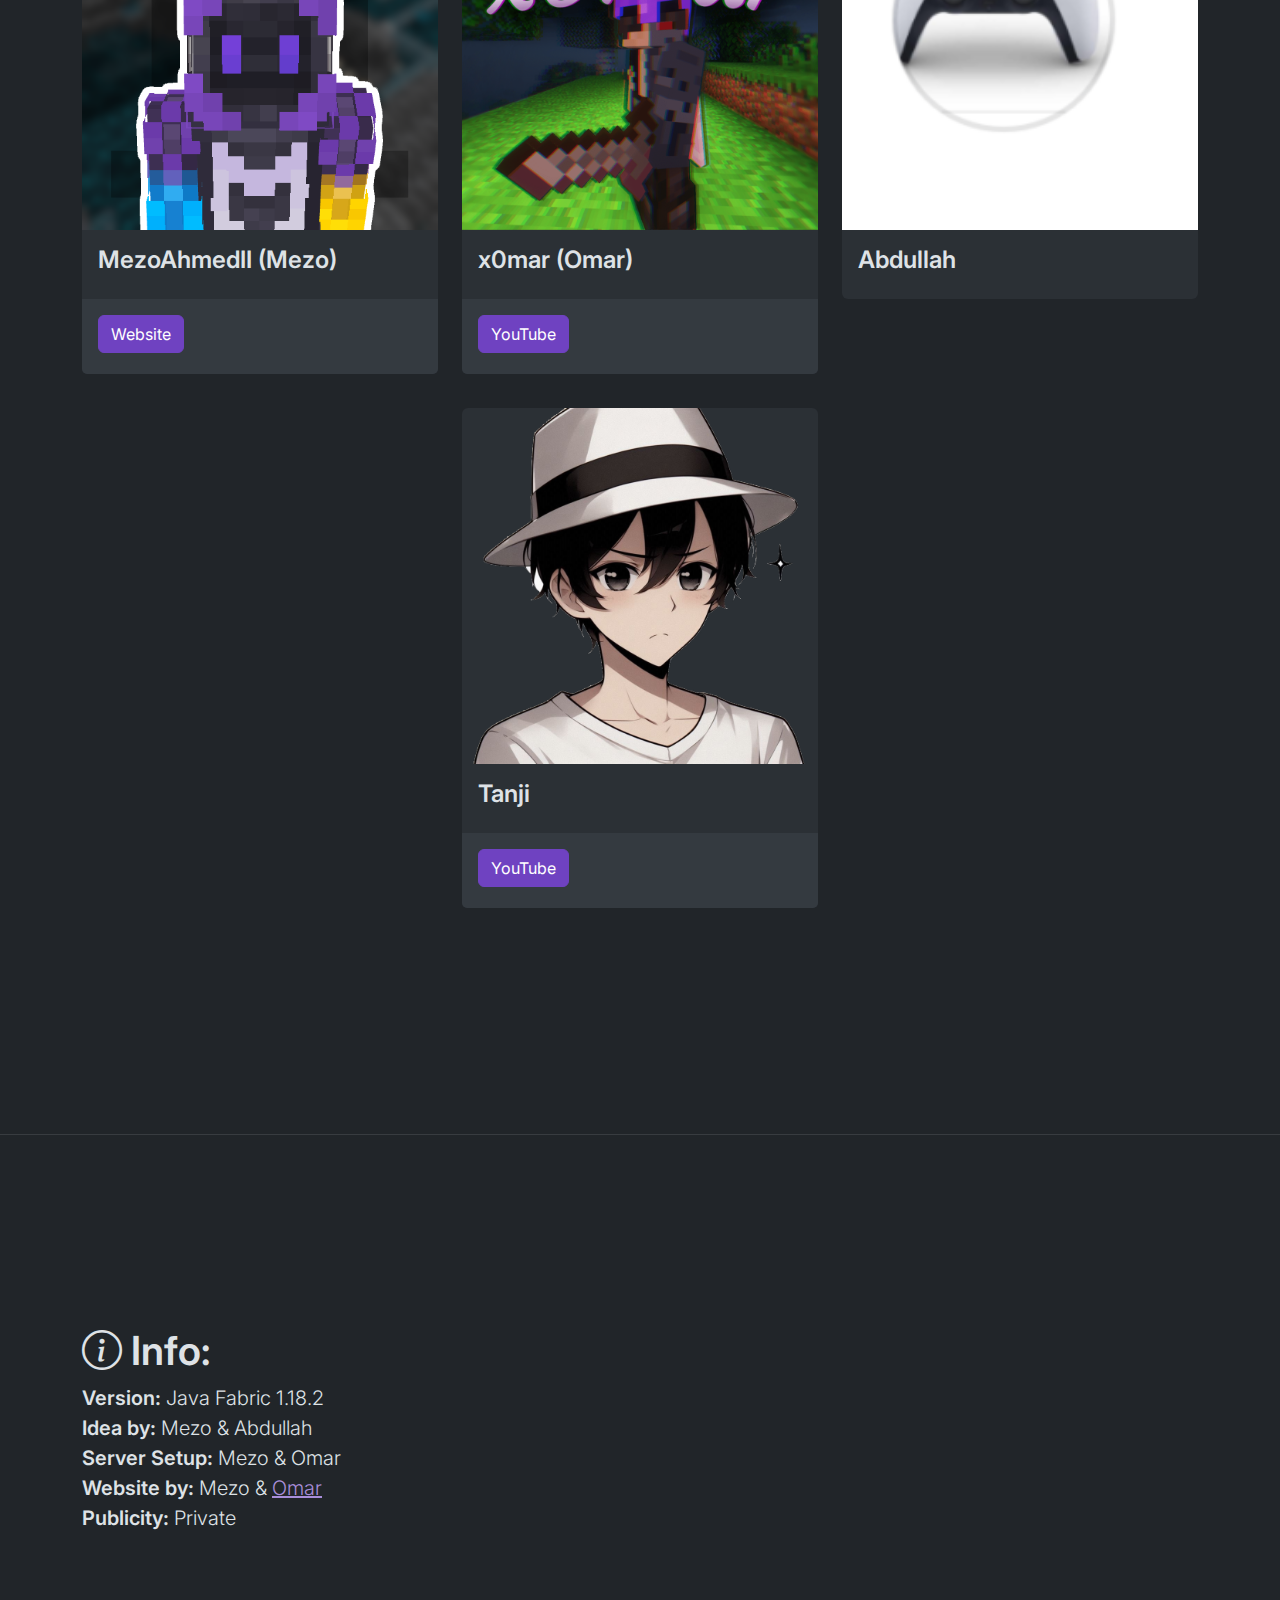
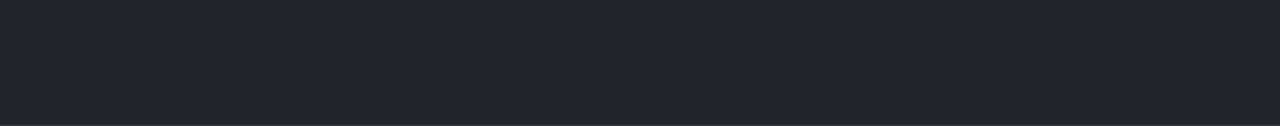
==== commit 7cc8483d: "Changes to the website card generation scripts" ====
--- a/platinum/index.html
+++ b/platinum/index.html
@@ -42,6 +42,12 @@
         margin-bottom: 5px;
       }
     </style>
+
+    <!-- Website Scripts -->
+    <script src="../Scripts/websiteScripts.js"></script>
+
+    <!-- Bootstrap JS -->
+    <script src="https://cdn.jsdelivr.net/npm/bootstrap@5.3.1/dist/js/bootstrap.bundle.min.js"></script>
   </head>
 
   <body data-bs-spy="scroll" data-bs-target=".navbar" data-bs-offset="50">
@@ -231,48 +237,51 @@
     <div class="container" id="mods">
       <h1><i class="bi bi-box"></i> Mods</h1>
 
-      <div class="justify-content-center row" id="modsContainer"></div>
       <script>
-        const modsContainer = document.getElementById("modsContainer");
-
-        const mods = [
+        generateCards([
           {
             title: "Another Furniture",
             description: "Vanilla-styled Minecraft furniture mod.",
             image:
               "https://cdn.modrinth.com/data/ulloLmqG/c3741a740ede138ab2d62ca49add0ab69dd828d4.png",
-            link: "https://modrinth.com/mod/another-furniture",
+            link: ["Learn More", "https://modrinth.com/mod/another-furniture"],
           },
           {
             title: "Applied Energistics 2",
             description: "AE2: A popular automation and storage mod",
             image: "https://cdn.modrinth.com/data/XxWD5pD3/icon.png",
-            link: "https://modrinth.com/mod/ae2",
+            link: ["Learn More", "https://modrinth.com/mod/ae2"],
           },
           {
             title: "Automobility",
             description: "Vehicle mod adding customizable and functional cars",
             image: "https://cdn.modrinth.com/data/rqIsPf9F/icon.png",
-            link: "https://modrinth.com/mod/automobility",
+            link: ["Learn More", "https://modrinth.com/mod/automobility"],
           },
           {
             title: "Cammie's Minecart Tweaks",
             description:
               "Makes Minecarts more viable as a form of transportation.",
             image: "https://cdn.modrinth.com/data/D2gIe1ZY/icon.png",
-            link: "https://modrinth.com/mod/cammies-minecart-tweaks",
+            link: [
+              "Learn More",
+              "https://modrinth.com/mod/cammies-minecart-tweaks",
+            ],
           },
           {
             title: "Create",
             description: "Aesthetic Technology that empowers the Player",
             image: "https://cdn.modrinth.com/data/LNytGWDc/icon.png",
-            link: "https://modrinth.com/mod/create-fabric",
+            link: ["Learn More", "https://modrinth.com/mod/create-fabric"],
           },
           {
             title: "Deep Mob Learning: Refabricated",
             description: "Alternative, server friendly mob loot acquisition",
             image: "https://cdn.modrinth.com/data/osuPHzT3/icon.png",
-            link: "https://modrinth.com/mod/deep-mob-learning-refabricated",
+            link: [
+              "Learn More",
+              "https://modrinth.com/mod/deep-mob-learning-refabricated",
+            ],
           },
           {
             title: "Deep Mob Learning: Simulacrum",
@@ -280,14 +289,17 @@
               "Ports the simulation chamber to Deep Mob Learning: Refabricated",
             image:
               "https://media.forgecdn.net/avatars/411/815/637630391618576749.png",
-            link: "https://www.curseforge.com/minecraft/mc-mods/deep-mob-learning-simulacrum",
+            link: [
+              "Learn More",
+              "https://www.curseforge.com/minecraft/mc-mods/deep-mob-learning-simulacrum",
+            ],
           },
           {
             title: "Extra Generators",
             description:
               "A technology mod that adds a variety of generators to your world.",
             image: "https://cdn.modrinth.com/data/VXtwLg17/icon.png",
-            link: "https://modrinth.com/mod/extra-generators",
+            link: ["Learn More", "https://modrinth.com/mod/extra-generators"],
           },
           {
             title: "Hephaestus",
@@ -295,7 +307,7 @@
               "Modify all the things, then do it again! Fabric port of Tinkers' Construct",
             image:
               "https://media.forgecdn.net/attachments/429/709/tinkers_construct_logo_2f7.png",
-            link: "https://modrinth.com/mod/hephaestus",
+            link: ["Learn More", "https://modrinth.com/mod/hephaestus"],
           },
           {
             title: "Improved End",
@@ -303,86 +315,61 @@
               "A mod to add tons of new blocks, biomes and mobs to the end dimension",
             image:
               "https://cdn.modrinth.com/data/1qFhISD7/df7dcb73db634df5508b348ae129312129f06f1a.png",
-            link: "https://modrinth.com/mod/improved-end",
+            link: ["Learn More", "https://modrinth.com/mod/improved-end"],
           },
           {
             title: "Rechiseled",
             description:
               "Rechiseled allows you to chisel blocks into various decorative blocks with connected textures!",
             image: "https://cdn.modrinth.com/data/B0g2vT6l/icon.png",
-            link: "https://modrinth.com/mod/rechiseled",
+            link: ["Learn More", "https://modrinth.com/mod/rechiseled"],
           },
           {
             title: "Reinforced Chests",
             description: "Adds reinforced chests.",
             image:
               "https://cdn.modrinth.com/data/FWtAXlpg/130854fbaebc4e03ab252b91b0cd000c2656aa37.png",
-            link: "https://modrinth.com/mod/reinforced-chests",
+            link: ["Learn More", "https://modrinth.com/mod/reinforced-chests"],
           },
           {
             title: "Reinforced Barrels",
             description: "Adds reinforced barrels.",
             image:
               "https://cdn.modrinth.com/data/Tx85779b/5e609e056418253ce45c3038683c21dd7c5cda5a.png",
-            link: "https://modrinth.com/mod/reinforced-barrels",
+            link: ["Learn More", "https://modrinth.com/mod/reinforced-barrels"],
           },
           {
             title: "Reinforced Shulker Boxes",
             description: "Adds reinforced shulker boxes.",
             image:
               "https://cdn.modrinth.com/data/xlOwuSdN/8523a358a9c9e47f80f73c4d27848eed364400b4.png",
-            link: "https://modrinth.com/mod/reinforced-shulker-boxes",
+            link: [
+              "Learn More",
+              "https://modrinth.com/mod/reinforced-shulker-boxes",
+            ],
           },
           {
             title: "Requiem (Removed 7/31/2024)",
             description:
               "Completely changes the death system by adding new mechanics such as player souls and undead possession",
             image: "https://cdn.modrinth.com/data/bYmqMxlQ/icon.png",
-            link: "https://modrinth.com/mod/requiem",
+            link: ["Learn More", "https://modrinth.com/mod/requiem"],
           },
           {
             title: "The Wild Backport",
             description: "Backport features from The Wild Update",
             image:
               "https://cdn.modrinth.com/data/UEBvC2bZ/46ad756e2216e1ecd3fcd35e7061a5fc8d30e742.png",
-            link: "https://modrinth.com/mod/wildbackport",
+            link: ["Learn More", "https://modrinth.com/mod/wildbackport"],
           },
           {
             title: "Vanilla Hammers",
             description: "This mod adds Hammers to Minecraft",
             image:
               "https://cdn.modrinth.com/data/iTcz8g0Q/37b411bb9bdf4afa5e5d898e70eae7428149978d.png",
-            link: "https://modrinth.com/mod/vanilla-hammers",
-          },
-        ];
-
-        mods.forEach((mod) => {
-          let text = "";
-          text += `
-          <div class="col-lg-3 col-md-6" style="margin-bottom: 3%">
-          <div class="card">`;
-          if (mod.pixelated)
-            text += `<img class="card-img-top" src="${mod.image}" alt="Mod Logo" style="image-rendering: crisp-edges;"/>`;
-          else
-            text += `<img class="card-img-top" src="${mod.image}" alt="Mod Logo"/>`;
-          text += `
-            <div class="card-body">
-              <h4 class="card-title">${mod.title}</h4>
-              <p class="card-text">${mod.description}</p>
-            </div>
-          `;
-          if (mod.link && mod.link != "#") {
-            text += `
-              <div class="card-footer">
-                <a class="btn btn-primary" href="${mod.link}">
-                  Learn More
-                </a>
-              </div>
-              `;
-          }
-          text += "</div></div>";
-          modsContainer.innerHTML += text;
-        });
+            link: ["Learn More", "https://modrinth.com/mod/vanilla-hammers"],
+          },
+        ]);
       </script>
     </div>
 
@@ -392,58 +379,28 @@
     <div class="container" id="members">
       <h1 style="margin-bottom: 2%"><i class="bi bi-people"></i> Members:</h1>
 
-      <div class="justify-content-center row" id="membersContainer"></div>
       <script>
-        const container = document.getElementById("membersContainer");
-
-        const members = [
-          {
-            name: "MezoAhmedII (Mezo)",
+        generateCards([
+          {
+            title: "MezoAhmedII (Mezo)",
             image: "../Images/PFPs/mezo big.png",
-            link: ["../index.html", "Website"],
-          },
-          {
-            name: "x0mar (Omar)",
+            link: ["Website", "../index.html"],
+          },
+          {
+            title: "x0mar (Omar)",
             image: "../Images/PFPs/omar.png",
-            link: ["https://www.youtube.com/@x0mar", "YouTube"],
-          },
-          {
-            name: "Abdullah",
+            link: ["YouTube", "https://www.youtube.com/@x0mar"],
+          },
+          {
+            title: "Abdullah",
             image: "../Images/PFPs/abdullah.png",
           },
           {
-            name: "Tanji",
+            title: "Tanji",
             image: "../Images/PFPs/tanji.png",
-            link: ["https://www.youtube.com/@TanjiDev", "YouTube"],
-          },
-        ];
-
-        members.forEach((member) => {
-          let text = "";
-          text += `
-          <div class="col-lg-3 col-md-6" style="margin-bottom: 3%">
-          <div class="card">`;
-          if (member.pixelated)
-            text += `<img class="card-img-top" src="${member.image}" alt="Member Profile Picture" style="image-rendering: crisp-edges;"/>`;
-          else
-            text += `<img class="card-img-top" src="${member.image}" alt="Member Profile Picture"/>`;
-          text += `
-            <div class="card-body">
-              <h4 class="card-title">${member.name}</h4>
-            </div>
-          `;
-          if (member.link && member.link[0] != "#") {
-            text += '<div class="card-footer">';
-            text += `
-              <a class="btn btn-primary" href="${member.link[0]}">
-                ${member.link[1]}
-              </a>
-            `;
-            text += "</div>";
-          }
-          text += "</div></div>";
-          container.innerHTML += text;
-        });
+            link: ["YouTube", "https://www.youtube.com/@TanjiDev"],
+          },
+        ]);
       </script>
     </div>
 
@@ -463,8 +420,5 @@
     </div>
 
     <hr style="margin-bottom: 0" />
-
-    <!-- Bootstrap JS -->
-    <script src="https://cdn.jsdelivr.net/npm/bootstrap@5.3.1/dist/js/bootstrap.bundle.min.js"></script>
   </body>
 </html>
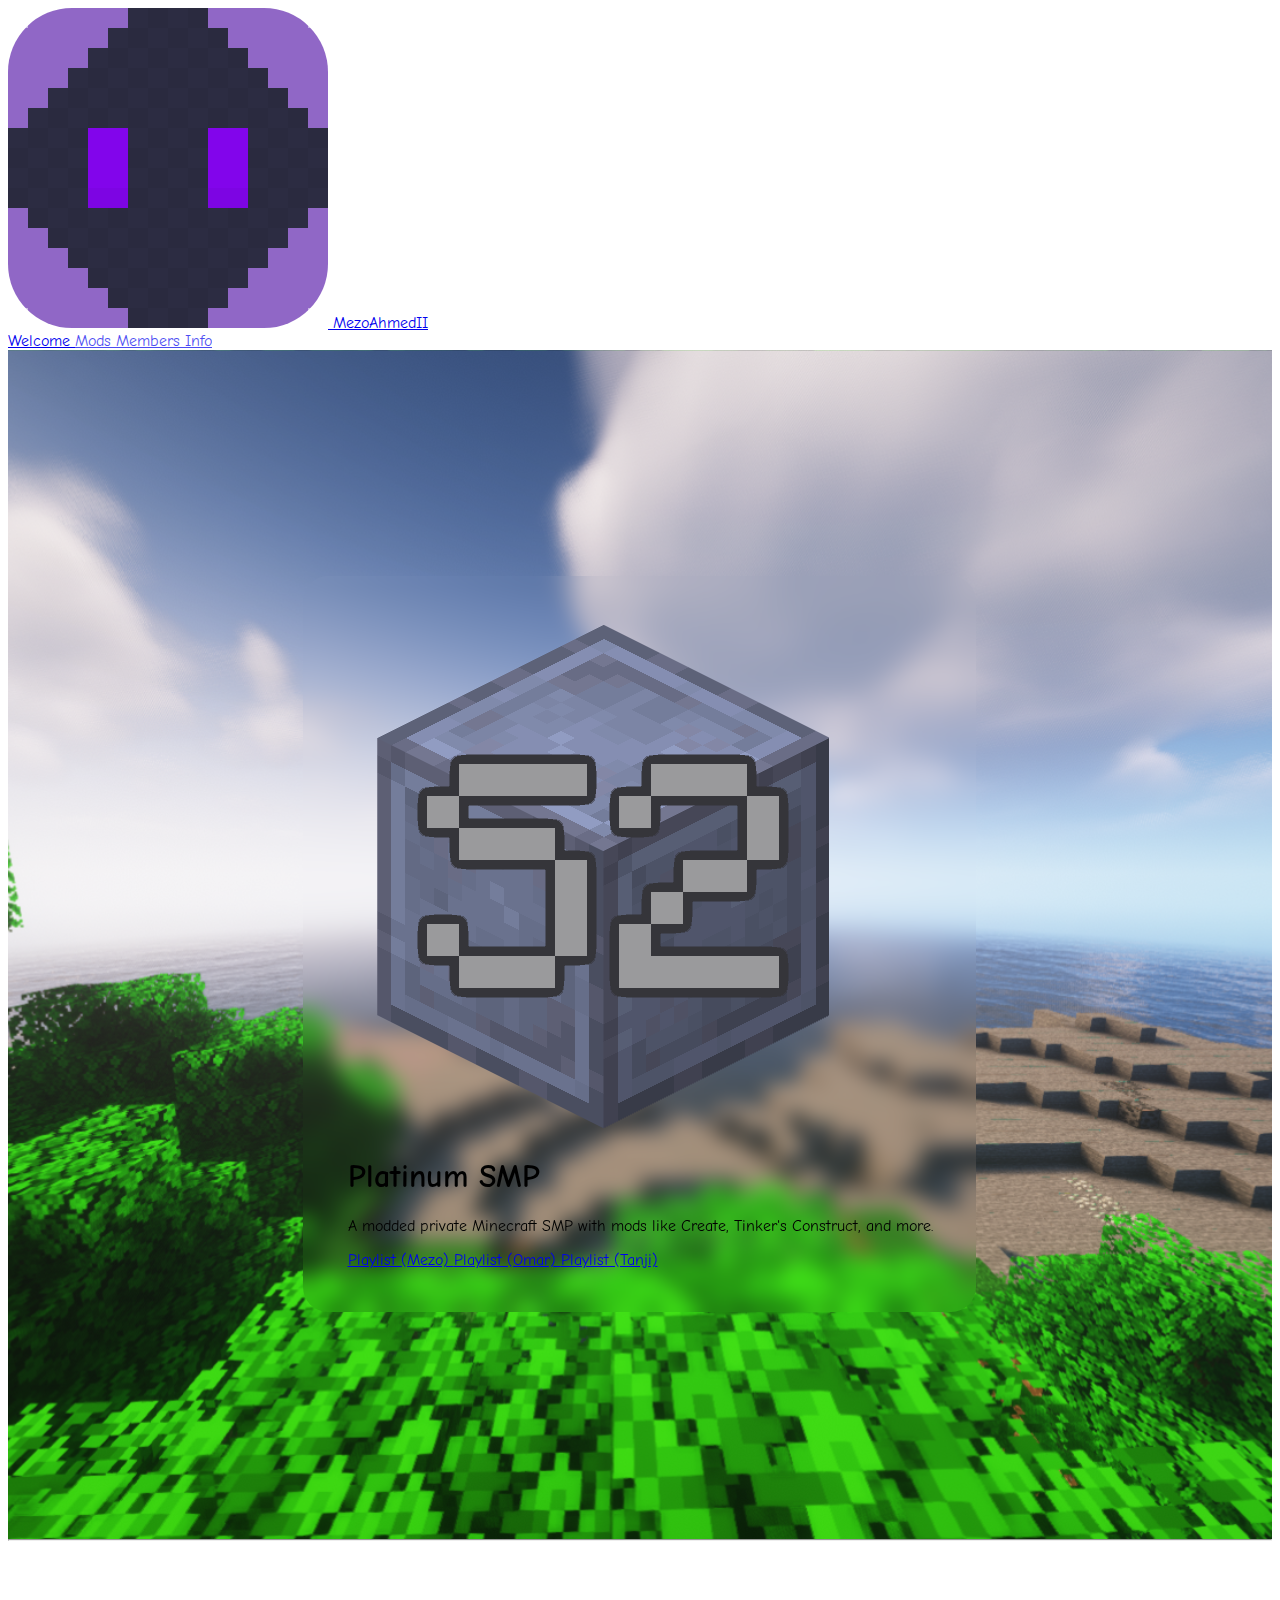
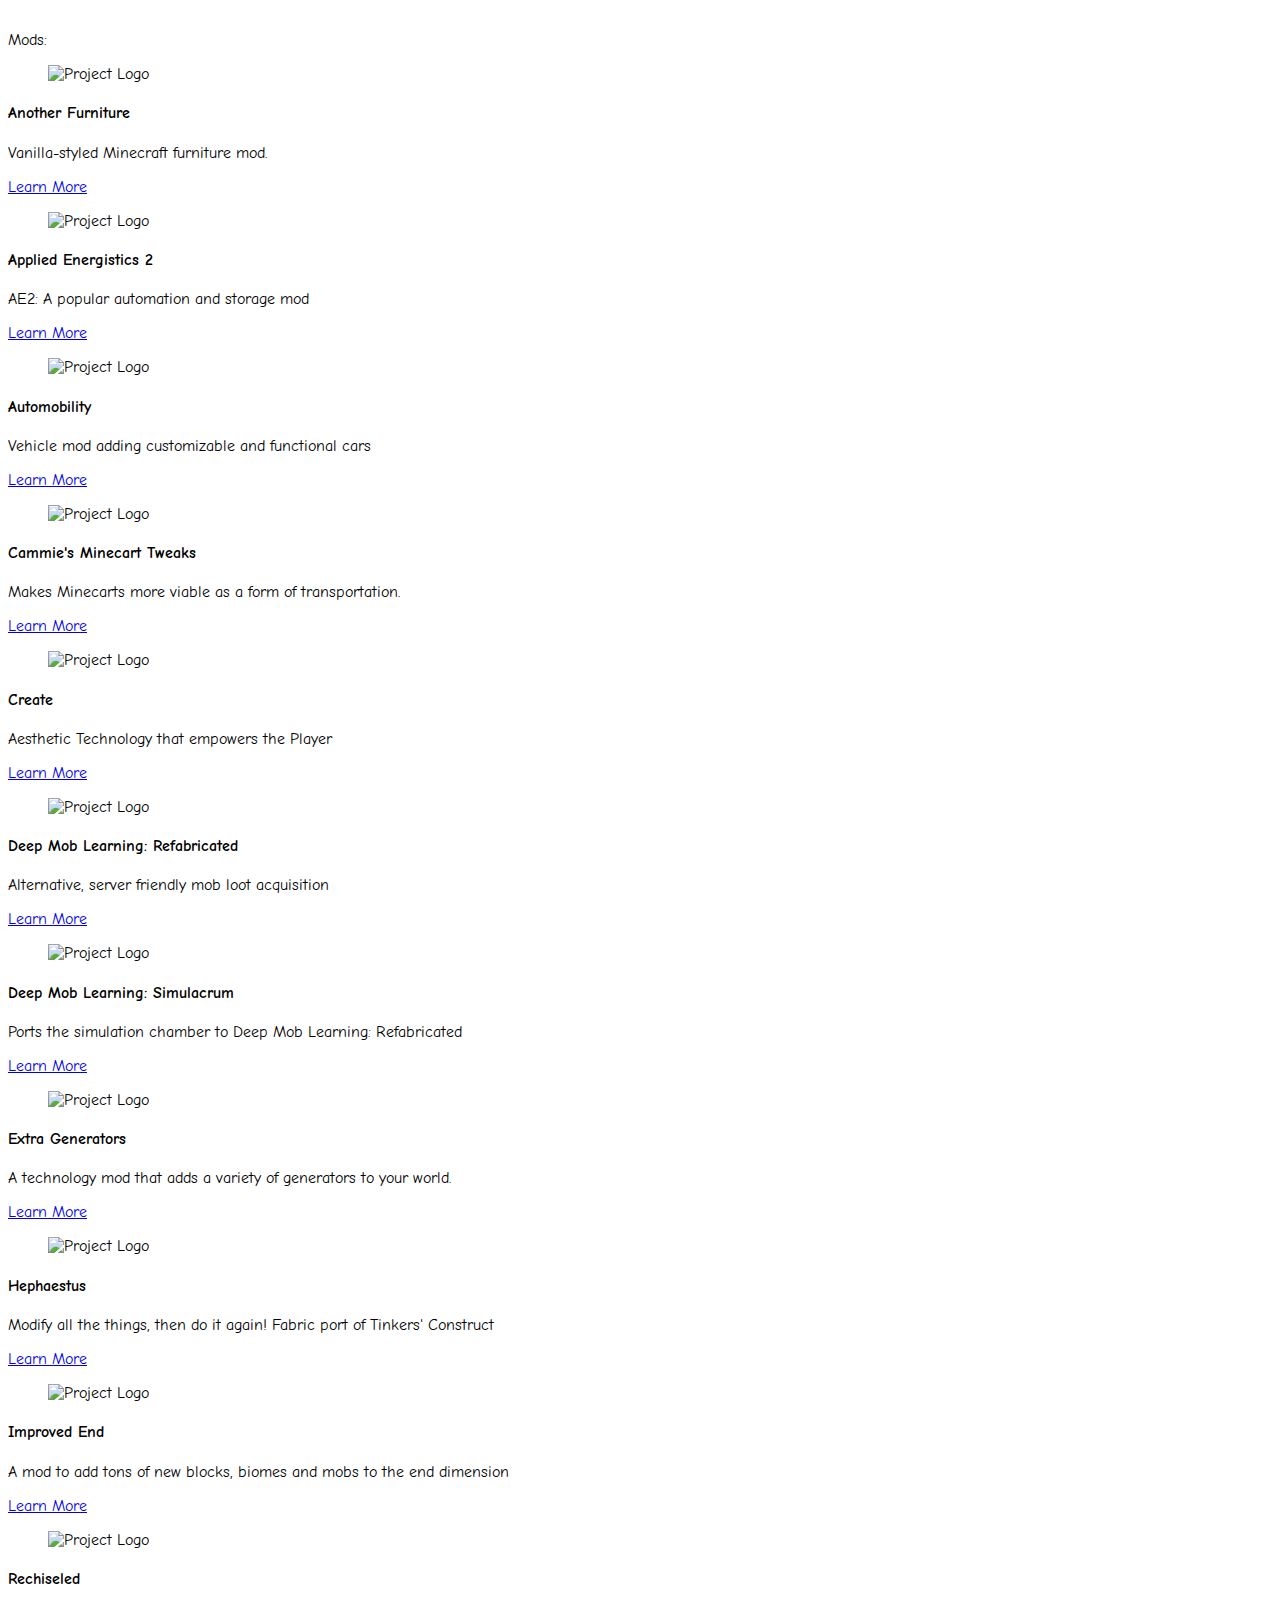
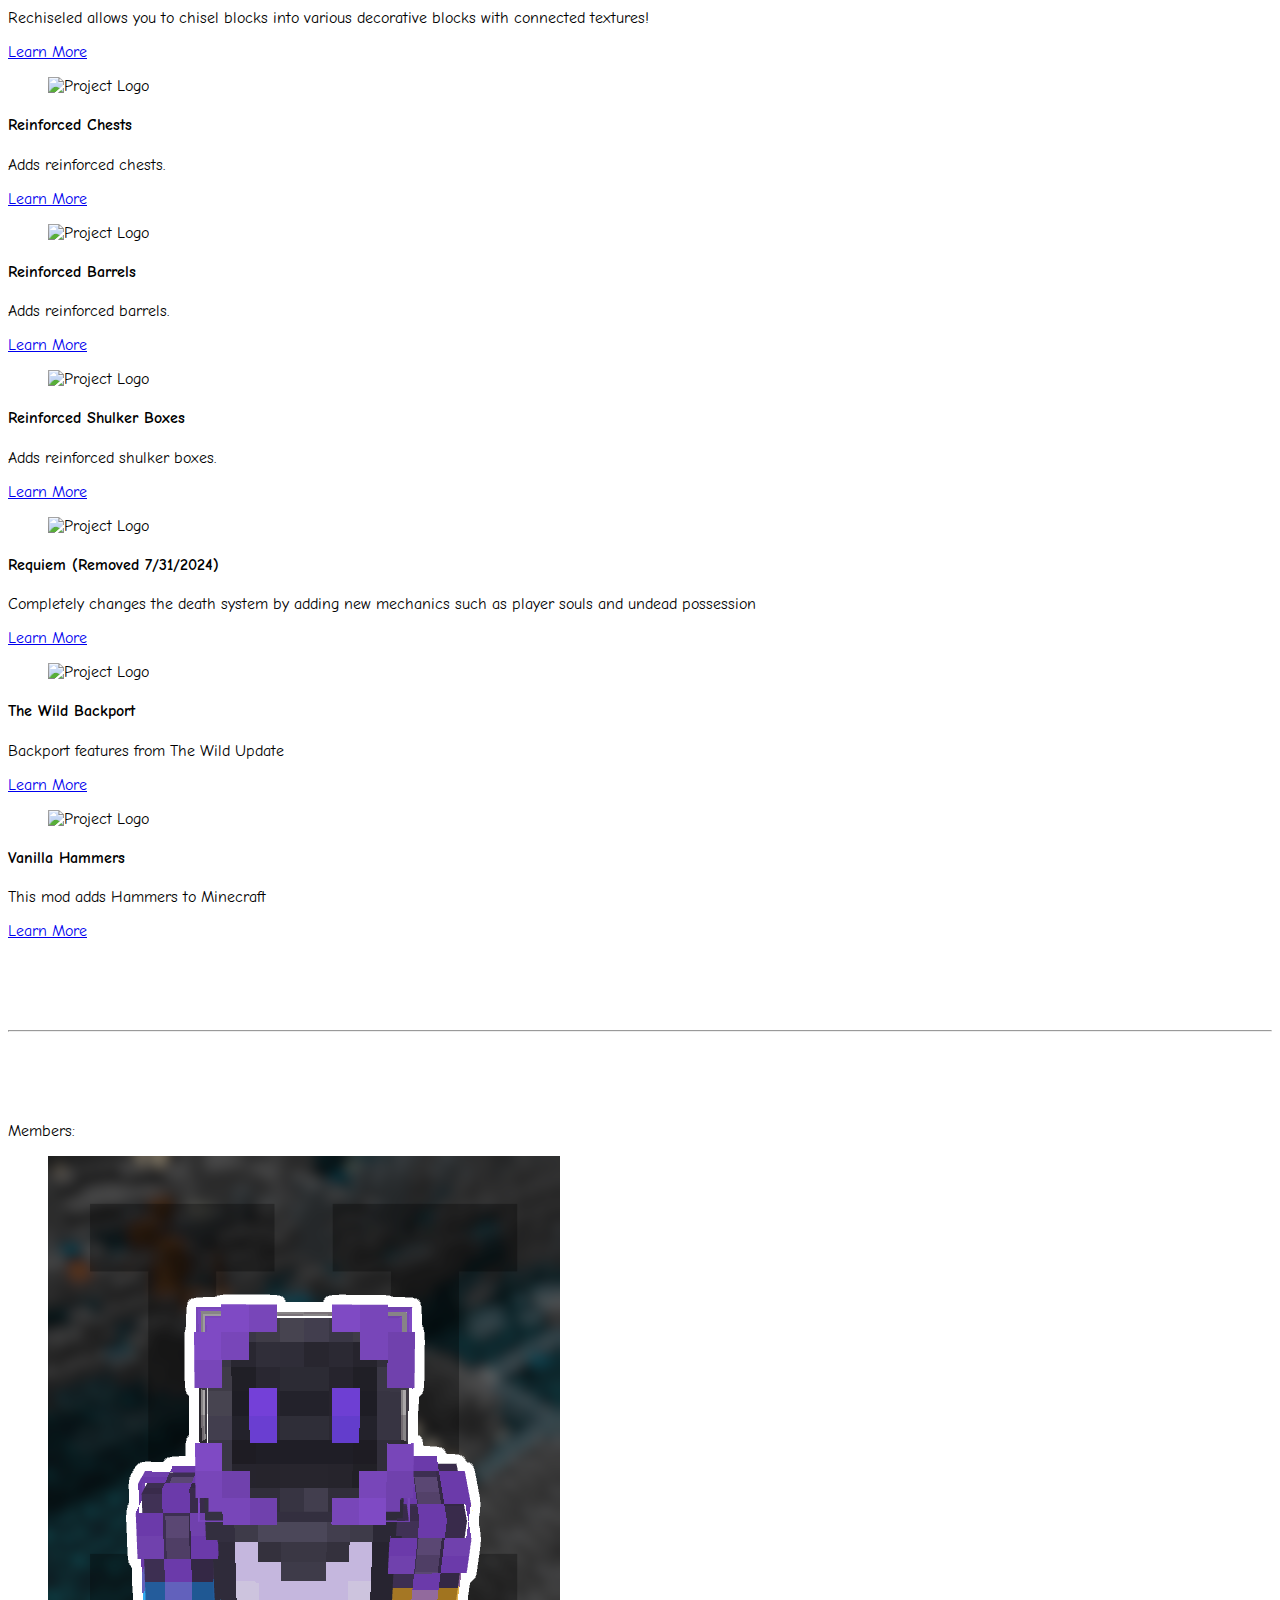
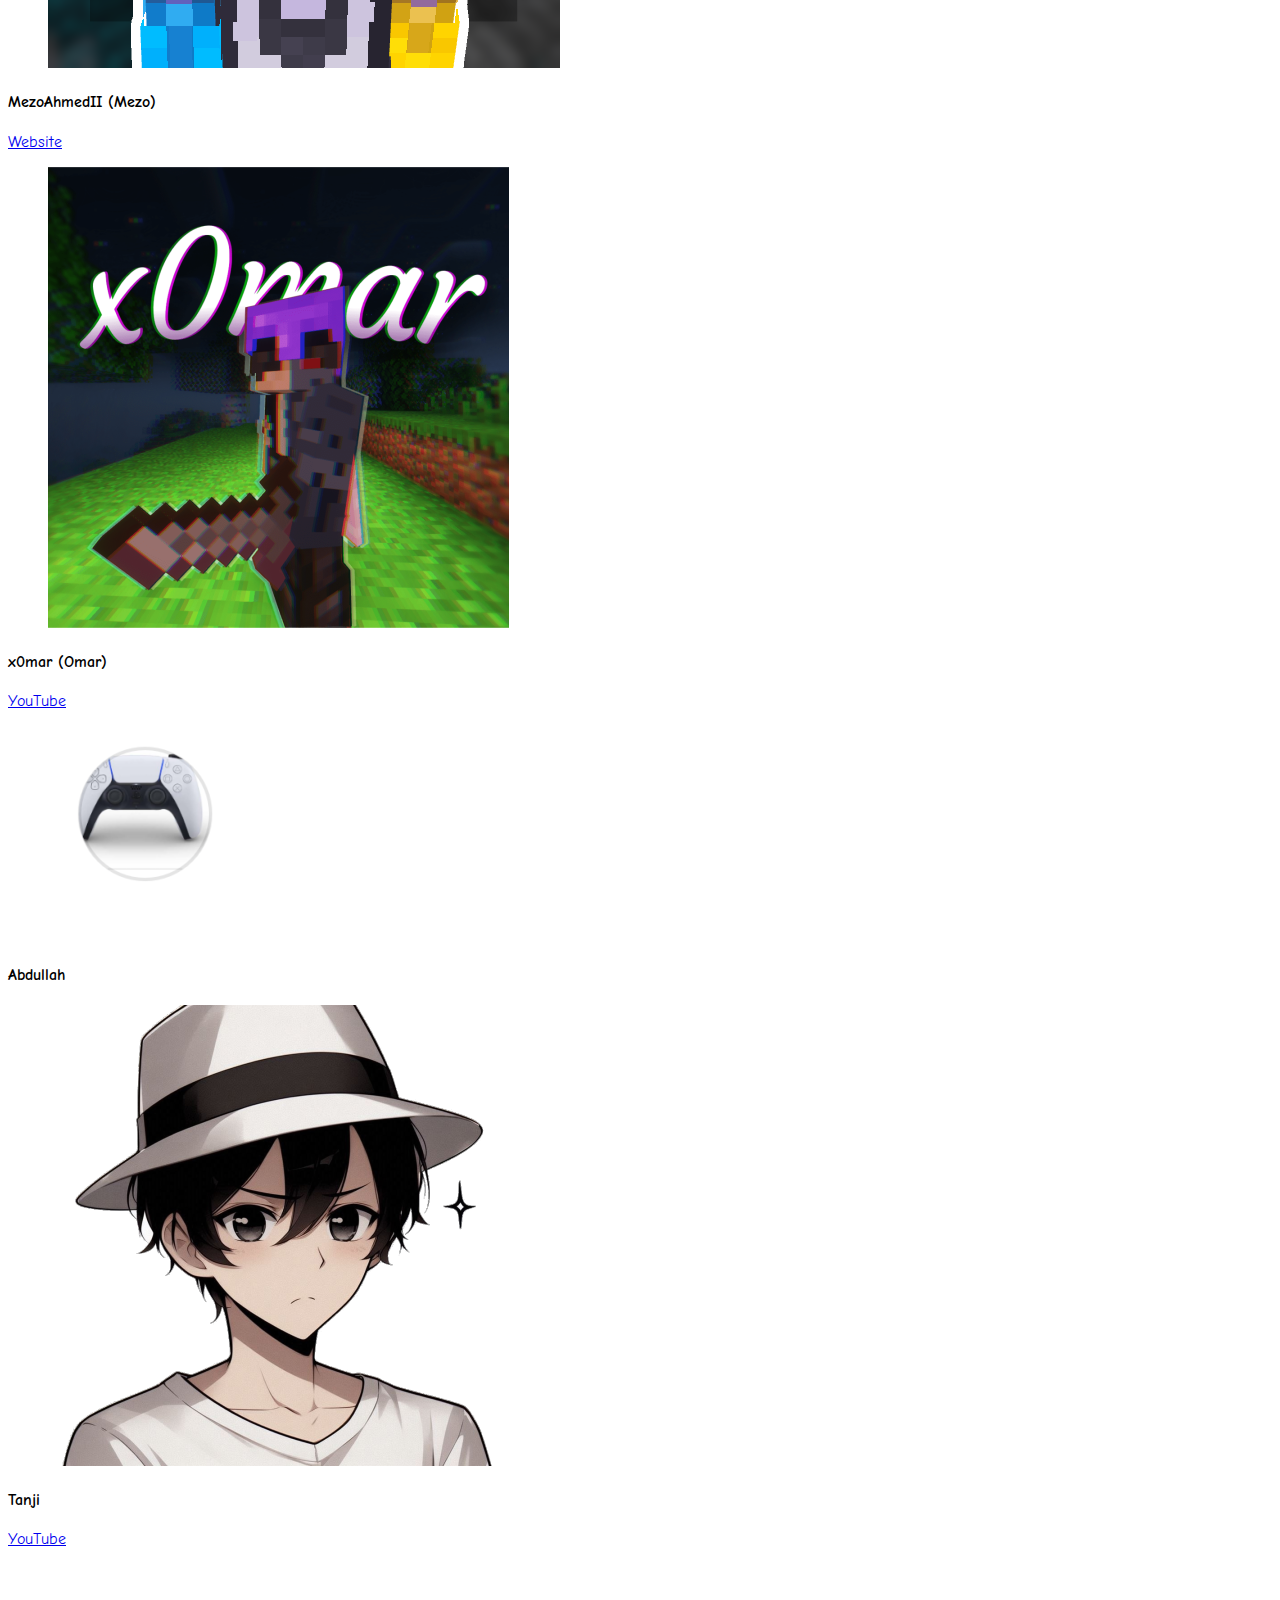
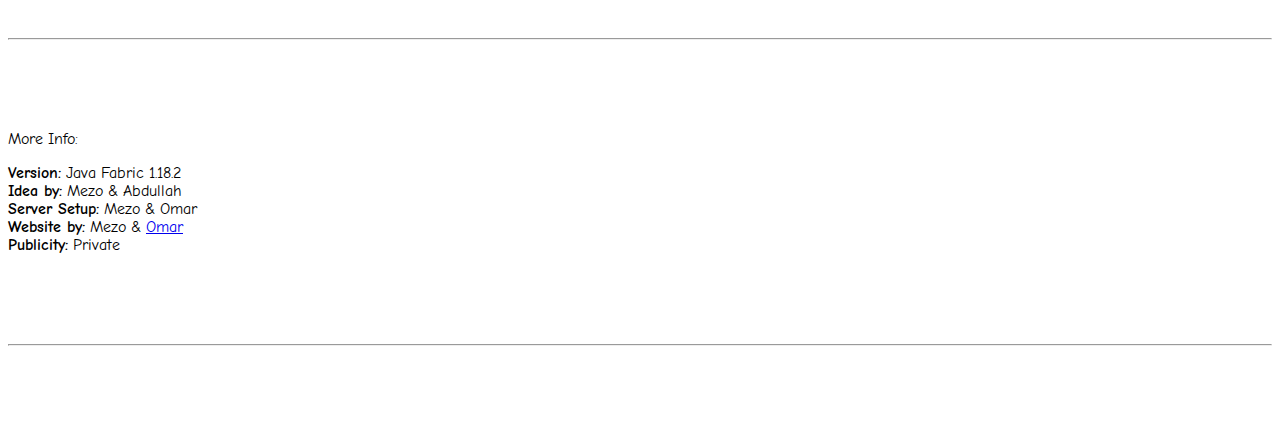
==== commit 2318fbb1: "revamp website" ====
--- a/platinum/index.html
+++ b/platinum/index.html
@@ -1,5 +1,5 @@
 <!doctype html>
-<html lang="en" data-bs-theme="dark">
+<html lang="en">
   <head>
     <meta charset="UTF-8" />
     <meta name="viewport" content="width=device-width, initial-scale=1.0" />
@@ -11,17 +11,16 @@
       type="image/x-icon"
     />
 
-    <!-- Bootstrap CSS -->
-    <link
-      href="https://cdn.jsdelivr.net/npm/bootstrap@5.3.1/dist/css/bootstrap.min.css"
-      rel="stylesheet"
-    />
-    <link rel="stylesheet" href="../CSS/purple.css" />
-
-    <!-- Bootstrap Icons CSS -->
+    <!-- Bulma CSS -->
     <link
       rel="stylesheet"
-      href="https://cdn.jsdelivr.net/npm/bootstrap-icons@1.11.0/font/bootstrap-icons.css"
+      href="https://cdn.jsdelivr.net/npm/bulma@1.0.2/css/bulma.min.css"
+    />
+
+    <!-- Remix Icons CSS -->
+    <link
+      href="https://cdn.jsdelivr.net/npm/remixicon@4.4.0/fonts/remixicon.css"
+      rel="stylesheet"
     />
 
     <!-- Website CSS -->
@@ -32,201 +31,121 @@
       .welcome {
         background-image: url("../Images/Backgrounds/platinum.png");
       }
-
-      .center {
-        display: flex;
-        align-items: center;
-      }
-
-      .btn {
-        margin-bottom: 5px;
-      }
     </style>
 
     <!-- Website Scripts -->
     <script src="../Scripts/websiteScripts.js"></script>
-
-    <!-- Bootstrap JS -->
-    <script src="https://cdn.jsdelivr.net/npm/bootstrap@5.3.1/dist/js/bootstrap.bundle.min.js"></script>
   </head>
 
-  <body data-bs-spy="scroll" data-bs-target=".navbar" data-bs-offset="50">
+  <body>
     <!-- Navbar -->
-    <nav class="navbar navbar-expand-md bg-primary sticky-top">
-      <a href="#" class="navbar-brand">
-        <img
-          src="../Images/Logos/platinum.png"
-          alt="Logo"
-          style="width: 32px; margin-left: 14px"
-          class="rounded d-inline-block align-text-top"
-        />
-        Platinum SMP
-      </a>
-      <button
-        class="navbar-toggler"
-        type="button"
-        style="margin-right: 14px"
-        data-bs-toggle="collapse"
-        data-bs-target="#collapsibleNavbar"
-      >
-        <i class="bi bi-list"></i>
-      </button>
-      <div class="collapse navbar-collapse" id="collapsibleNavbar">
-        <ul class="navbar-nav">
-          <li class="nav-item">
-            <a href="#welcome" class="nav-link active">
-              <i class="bi bi-house"></i> Welcome
-            </a>
-          </li>
-          <li class="nav-item">
-            <a href="#mods" class="nav-link">
-              <i class="bi bi-box"></i> Mods
-            </a>
-          </li>
-          <li class="nav-item">
-            <a href="#members" class="nav-link">
-              <i class="bi bi-people"></i> Members
-            </a>
-          </li>
-          <li class="nav-item">
-            <a href="#info" class="nav-link"
-              ><i class="bi bi-info-circle"></i> Info
-            </a>
-          </li>
-        </ul>
+    <nav
+      class="navbar is-primary is-fixed-top has-shadow"
+      role="navigation"
+      aria-label="main navigation"
+    >
+      <div class="navbar-brand">
+        <a class="navbar-item" href="../index.html">
+          <img
+            src="../Images/PFPs/mezo small.png"
+            alt="Logo"
+            class="is-slightly-rounded"
+          />
+          MezoAhmedII
+        </a>
+
+        <a
+          role="button"
+          class="navbar-burger"
+          aria-label="menu"
+          aria-expanded="false"
+          data-target="scrollspyItems"
+        >
+          <span aria-hidden="true"></span>
+          <span aria-hidden="true"></span>
+          <span aria-hidden="true"></span>
+          <span aria-hidden="true"></span>
+        </a>
+      </div>
+
+      <div id="scrollspyItems" class="navbar-menu">
+        <div class="navbar-start">
+          <a class="navbar-item" href="#welcome" data-target="welcome">
+            <span class="icon-text">
+              <span class="icon">
+                <i class="ri-home-4-line"></i>
+              </span>
+              <span>Welcome</span>
+            </span>
+          </a>
+          <a class="navbar-item" href="#mods" data-target="mods">
+            <span class="icon-text">
+              <span class="icon">
+                <i class="ri-instance-line"></i>
+              </span>
+              <span>Mods</span>
+            </span>
+          </a>
+          <a class="navbar-item" href="#members" data-target="members">
+            <span class="icon-text">
+              <span class="icon">
+                <i class="ri-group-line"></i>
+              </span>
+              <span>Members</span>
+            </span>
+          </a>
+          <a class="navbar-item" href="#info" data-target="info">
+            <span class="icon-text">
+              <span class="icon">
+                <i class="ri-information-2-line"></i>
+              </span>
+              <span>Info</span>
+            </span>
+          </a>
+        </div>
       </div>
     </nav>
 
     <!-- Welcome -->
     <div class="welcome" id="welcome">
-      <!-- Welcome Large -->
-      <div class="justify-content-center d-none d-lg-flex">
-        <div class="card mb-3" style="max-width: 900px">
-          <div class="row g-0">
-            <div class="col-md-4 center">
-              <img
-                src="../Images/Logos/platinum.png"
-                class="img-fluid rounded-start"
-                alt="Avatar"
-              />
-            </div>
-            <div class="col-md-8">
-              <div class="card-body">
-                <h2 class="card-title">Platinum SMP</h2>
-                <p class="card-text">
-                  A modded private Minecraft SMP with mods like Create, Tinker's
-                  Construct, and more.
-                </p>
-                <a
-                  type="button"
-                  href="https://www.youtube.com/playlist?list=PLu-8jdhVkT6as-rj457Eccwa_mR31dIE6"
-                  class="btn btn-primary"
-                >
-                  Playlist (Mezo)
-                </a>
-                <a
-                  type="button"
-                  href="https://www.youtube.com/playlist?list=PLu-8jdhVkT6akmPk3YquHvEzCczbICwil"
-                  class="btn btn-primary"
-                >
-                  Playlist (Omar)
-                </a>
-                <a
-                  type="button"
-                  href="https://www.youtube.com/playlist?list=PLu-8jdhVkT6ZXLFvT_xqPb42ZtsGQeX11"
-                  class="btn btn-primary"
-                >
-                  Playlist (Tanji)
-                </a>
-              </div>
-            </div>
+      <div class="blur-box has-text-centered">
+        <div
+          class="is-flex-desktop is-justify-content-center is-align-items-center m-2"
+        >
+          <div class="is-flex is-justify-content-center">
+            <img
+              src="../Images/Logos/platinum.png"
+              class="image is-128x128 is-slightly-rounded m-1"
+              alt="Avatar"
+            />
           </div>
+          <h1 class="title is-1 m-1 is-outlined">Platinum SMP</h1>
         </div>
-      </div>
-
-      <!-- Welcome Medium -->
-      <div class="justify-content-center d-none d-md-flex d-lg-none">
-        <div class="card mb-3" style="max-width: 600px">
-          <div class="row g-0">
-            <div class="col-md-4 center">
-              <img
-                src="../Images/Logos/platinum.png"
-                class="img-fluid rounded-start"
-                alt="Avatar"
-              />
-            </div>
-            <div class="col-md-8">
-              <div class="card-body">
-                <h4 class="card-title">Platinum SMP</h4>
-                <p class="card-text">
-                  A modded private Minecraft SMP with mods like Create, Tinker's
-                  Construct, and more.
-                </p>
-                <a
-                  type="button"
-                  href="https://www.youtube.com/playlist?list=PLu-8jdhVkT6as-rj457Eccwa_mR31dIE6"
-                  class="btn btn-primary"
-                >
-                  Playlist (Mezo)
-                </a>
-                <a
-                  type="button"
-                  href="https://www.youtube.com/playlist?list=PLu-8jdhVkT6akmPk3YquHvEzCczbICwil"
-                  class="btn btn-primary"
-                >
-                  Playlist (Omar)
-                </a>
-                <a
-                  type="button"
-                  href="https://www.youtube.com/playlist?list=PLu-8jdhVkT6ZXLFvT_xqPb42ZtsGQeX11"
-                  class="btn btn-primary"
-                >
-                  Playlist (Tanji)
-                </a>
-              </div>
-            </div>
-          </div>
+        <div>
+          <p class="subtitle is-outlined">
+            A modded private Minecraft SMP with mods like Create, Tinker's
+            Construct, and more.
+          </p>
         </div>
-      </div>
-
-      <!-- Welcome Small -->
-      <div class="justify-content-center d-flex d-md-none">
-        <div class="card">
-          <div class="card-body">
-            <h4 class="card-title">Platinum SMP</h4>
-            <p class="card-text">
-              A modded private Minecraft SMP with mods like Create, Tinker's
-              Construct, and more.
-            </p>
-          </div>
-          <img
-            class="card-img-bottom"
-            src="../Images/Logos/platinum.png"
-            alt="Avatar"
-          />
-          <div class="card-footer">
-            <a
-              type="button"
-              href="https://www.youtube.com/playlist?list=PLu-8jdhVkT6as-rj457Eccwa_mR31dIE6"
-              class="btn btn-primary"
-            >
-              Playlist (Mezo)
-            </a>
-            <a
-              type="button"
-              href="https://www.youtube.com/playlist?list=PLu-8jdhVkT6akmPk3YquHvEzCczbICwil"
-              class="btn btn-primary"
-            >
-              Playlist (Omar)
-            </a>
-            <a
-              type="button"
-              href="https://www.youtube.com/playlist?list=PLu-8jdhVkT6ZXLFvT_xqPb42ZtsGQeX11"
-              class="btn btn-primary"
-            >
-              Playlist (Tanji)
-            </a>
-          </div>
+        <div class="is-inline-flex m-2">
+          <a
+            href="https://www.youtube.com/playlist?list=PLu-8jdhVkT6as-rj457Eccwa_mR31dIE6"
+            class="button is-primary m-1"
+          >
+            Playlist (Mezo)
+          </a>
+          <a
+            href="https://www.youtube.com/playlist?list=PLu-8jdhVkT6akmPk3YquHvEzCczbICwil"
+            class="button is-primary m-1"
+          >
+            Playlist (Omar)
+          </a>
+          <a
+            href="https://www.youtube.com/playlist?list=PLu-8jdhVkT6ZXLFvT_xqPb42ZtsGQeX11"
+            class="button is-primary m-1"
+          >
+            Playlist (Tanji)
+          </a>
         </div>
       </div>
     </div>
@@ -234,8 +153,13 @@
     <hr style="margin-top: 0" />
 
     <!-- Mods -->
-    <div class="container" id="mods">
-      <h1><i class="bi bi-box"></i> Mods</h1>
+    <div class="section" id="mods">
+      <span class="icon-text">
+        <span class="icon is-large title is-1">
+          <i class="ri-instance-line"></i>
+        </span>
+        <span class="title is-1">Mods:</span>
+      </span>
 
       <script>
         generateCards([
@@ -271,7 +195,8 @@
           {
             title: "Create",
             description: "Aesthetic Technology that empowers the Player",
-            image: "https://cdn.modrinth.com/data/LNytGWDc/icon.png",
+            image:
+              "https://cdn.modrinth.com/data/LNytGWDc/61d716699bcf1ec42ed4926a9e1c7311be6087e2_96.webp",
             link: ["Learn More", "https://modrinth.com/mod/create-fabric"],
           },
           {
@@ -376,8 +301,13 @@
     <hr />
 
     <!-- Members -->
-    <div class="container" id="members">
-      <h1 style="margin-bottom: 2%"><i class="bi bi-people"></i> Members:</h1>
+    <div class="section" id="members">
+      <span class="icon-text">
+        <span class="icon is-large title is-1">
+          <i class="ri-group-line"></i>
+        </span>
+        <span class="title is-1">Members:</span>
+      </span>
 
       <script>
         generateCards([
@@ -408,8 +338,13 @@
 
     <!-- Info -->
     <div class="container" id="info">
-      <h1><i class="bi bi-info-circle"></i> Info:</h1>
-      <p class="lead">
+      <span class="icon-text">
+        <span class="icon is-large title is-1">
+          <i class="ri-information-2-line"></i>
+        </span>
+        <span class="title is-1">More Info:</span>
+      </span>
+      <p>
         <b>Version:</b> Java Fabric 1.18.2<br />
         <b>Idea by:</b> Mezo & Abdullah<br />
         <b>Server Setup:</b> Mezo & Omar<br />
@@ -419,6 +354,6 @@
       </p>
     </div>
 
-    <hr style="margin-bottom: 0" />
+    <hr />
   </body>
 </html>
--- a/CSS/global.css
+++ b/CSS/global.css
@@ -1,13 +1,22 @@
-@import url("https://fonts.googleapis.com/css2?family=Inter:wght@400;600&display=swap");
+@import url("https://fonts.googleapis.com/css2?family=Comic+Neue:wght@400;600&display=swap");
 
-hr {
-  margin-top: 15%;
-  margin-bottom: 15%;
-  color: var(--bs-tertiary-color);
+:root {
+  --bulma-primary-h: 266deg;
+  --bulma-primary-s: 51%;
+  --bulma-primary-l: 54%;
+}
+
+html {
+  scroll-behavior: smooth;
 }
 
 * {
-  font-family: "Inter";
+  font-family: "Comic Neue";
+}
+
+hr {
+  margin-top: 10vh;
+  margin-bottom: 10vh;
 }
 
 h1,
@@ -18,19 +27,44 @@
   font-weight: 600;
 }
 
-.card {
-  background-color: var(--bs-tertiary-bg);
-  border: none;
+.welcome {
+  background-size: cover;
+  background-position: center center;
+  padding: 15%;
+  min-height: 90vh;
+  display: flex;
+  justify-content: center;
+  align-items: center;
 }
 
-.card-footer {
-  background-color: var(--bs-secondary-bg);
-  border: none;
-  padding-top: 16px;
-  padding-bottom: 16px;
+.blur-box {
+  padding: 5%;
+  background-color: hsla(
+    var(--bulma-scheme-h),
+    var(--bulma-scheme-s),
+    var(--bulma-scheme-main-l),
+    0.25
+  );
+  border-radius: 25px;
+  backdrop-filter: blur(10px);
 }
 
-.welcome {
-  background-size: cover;
-  padding: 15%;
+/* .is-outlined {
+  text-shadow:
+    1px 1px 0 var(--bulma-scheme-main),
+    -1px 1px 0 var(--bulma-scheme-main),
+    -1px -1px 0 var(--bulma-scheme-main),
+    1px -1px 0 var(--bulma-scheme-main);
+} */
+
+.navbar-burger {
+  color: var(--bulma-navbar-item-color);
 }
+
+.is-inactive {
+  opacity: 0.7;
+}
+
+.is-slightly-rounded {
+  border-radius: 20%;
+}
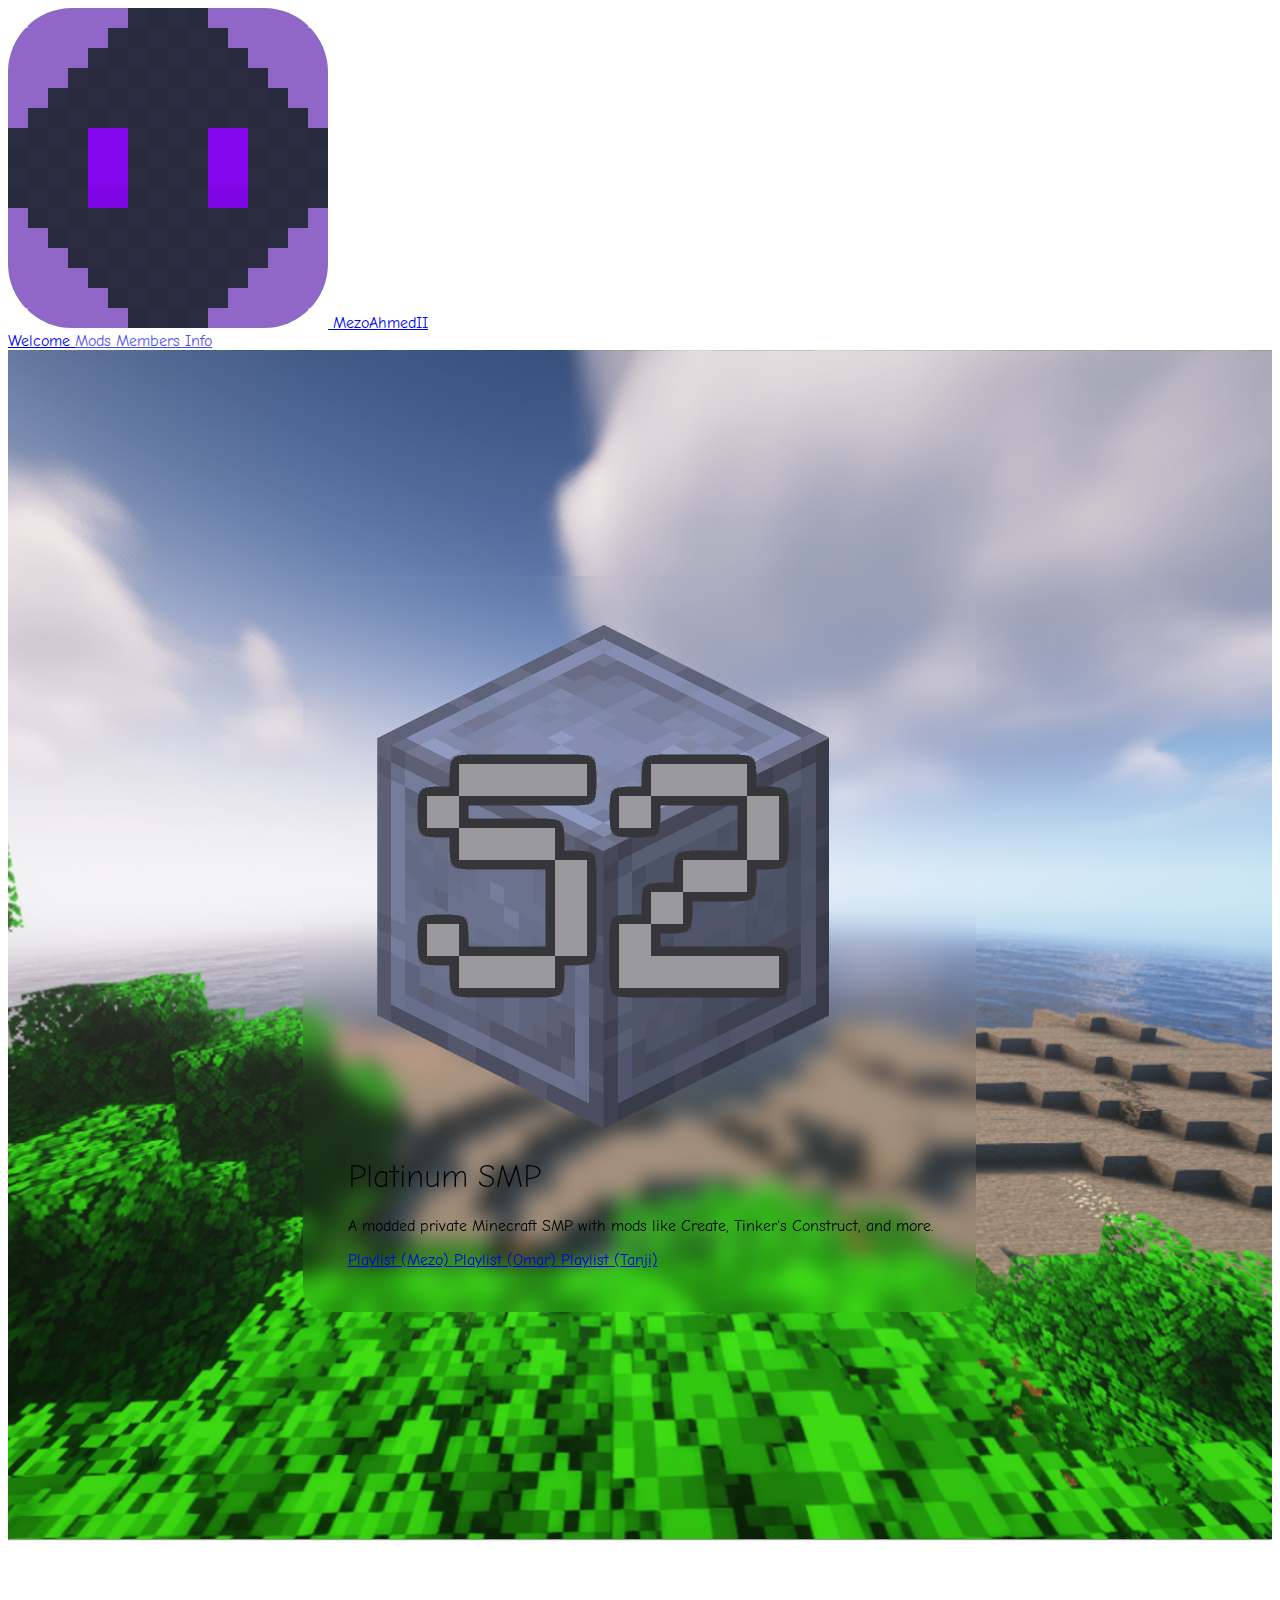
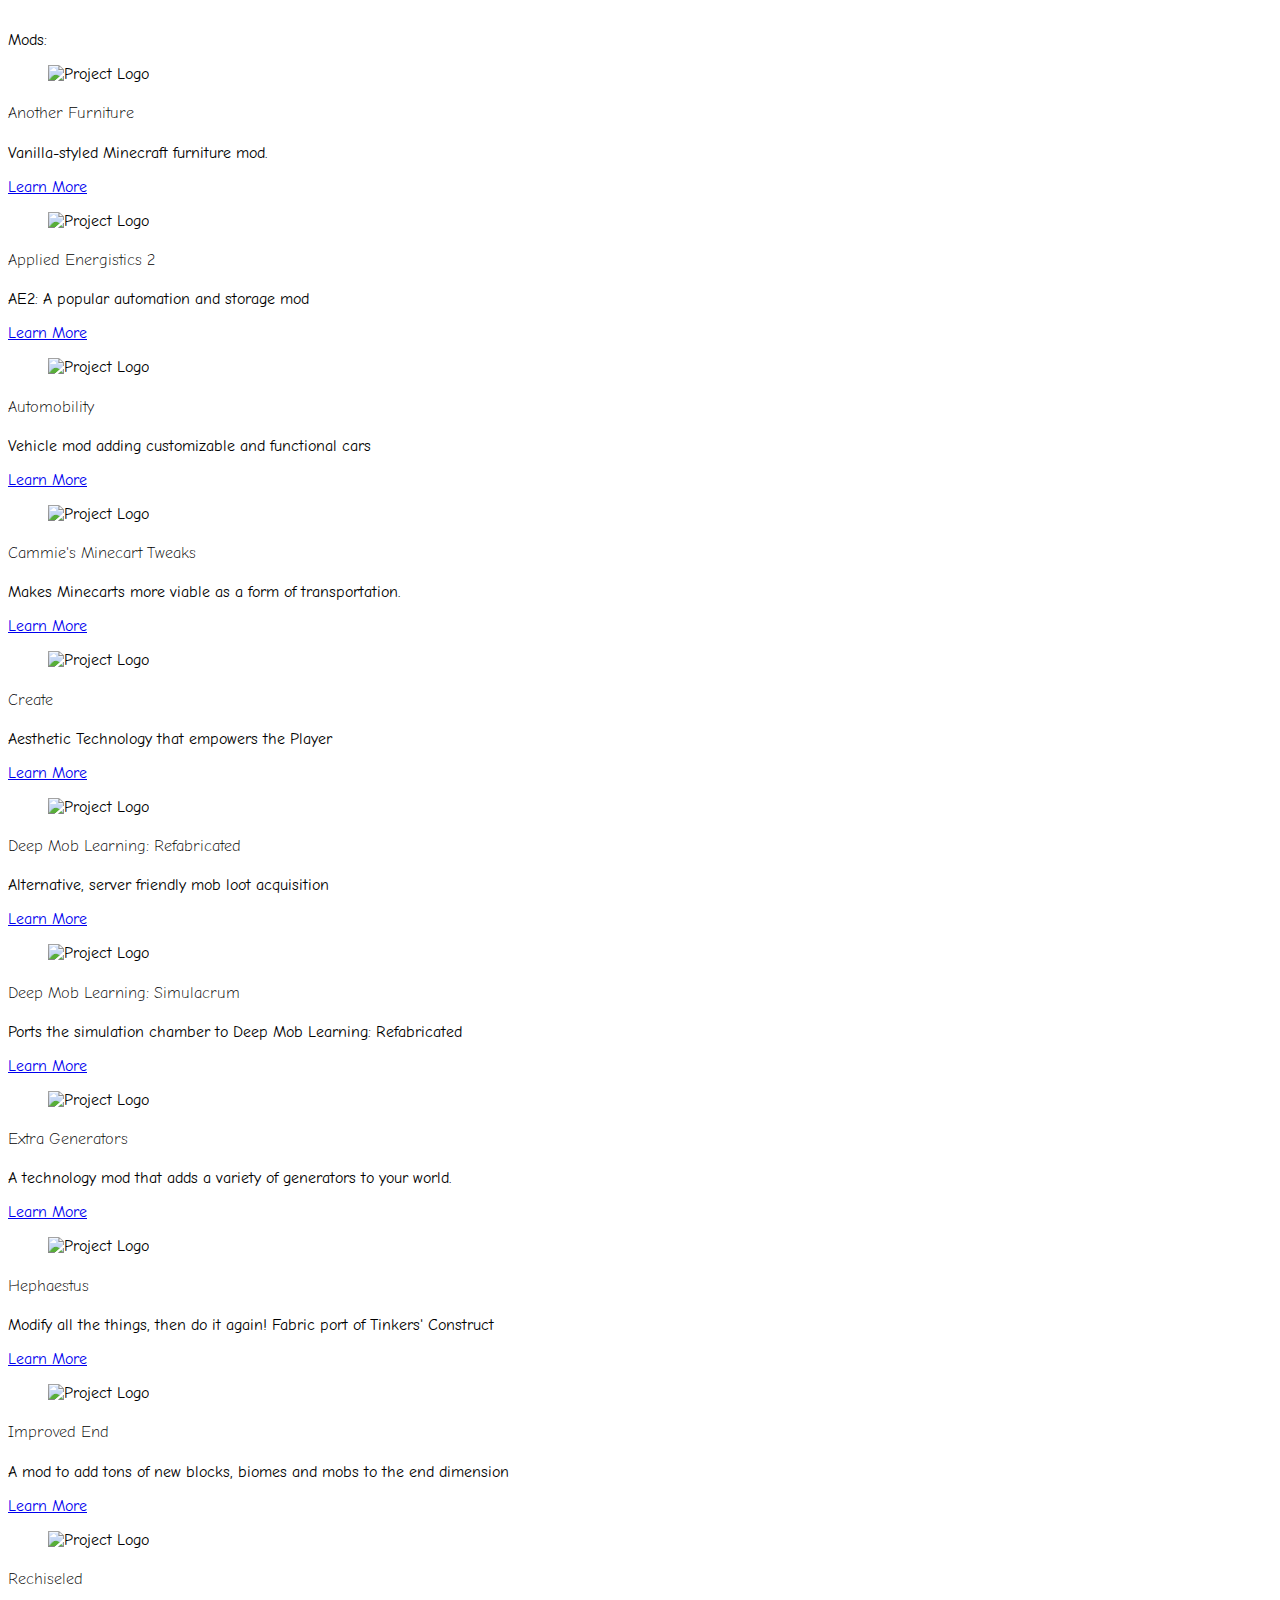
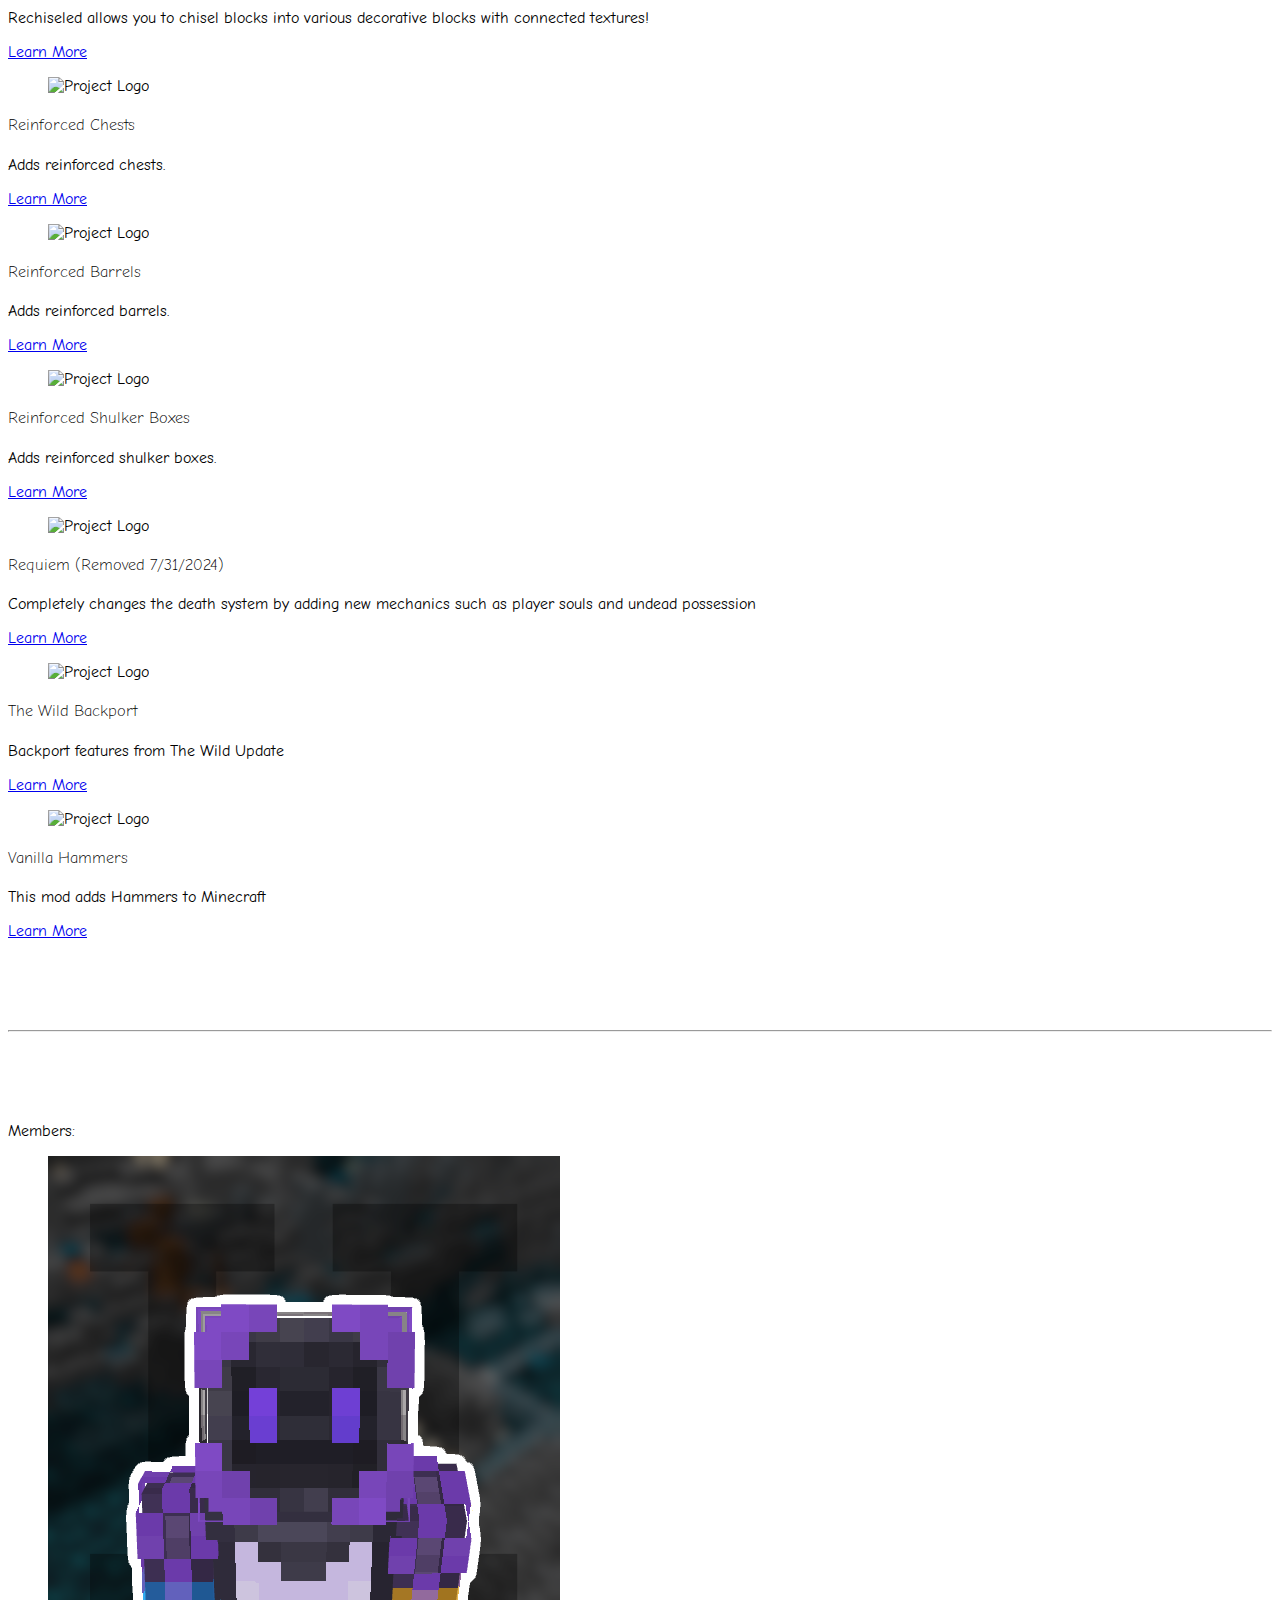
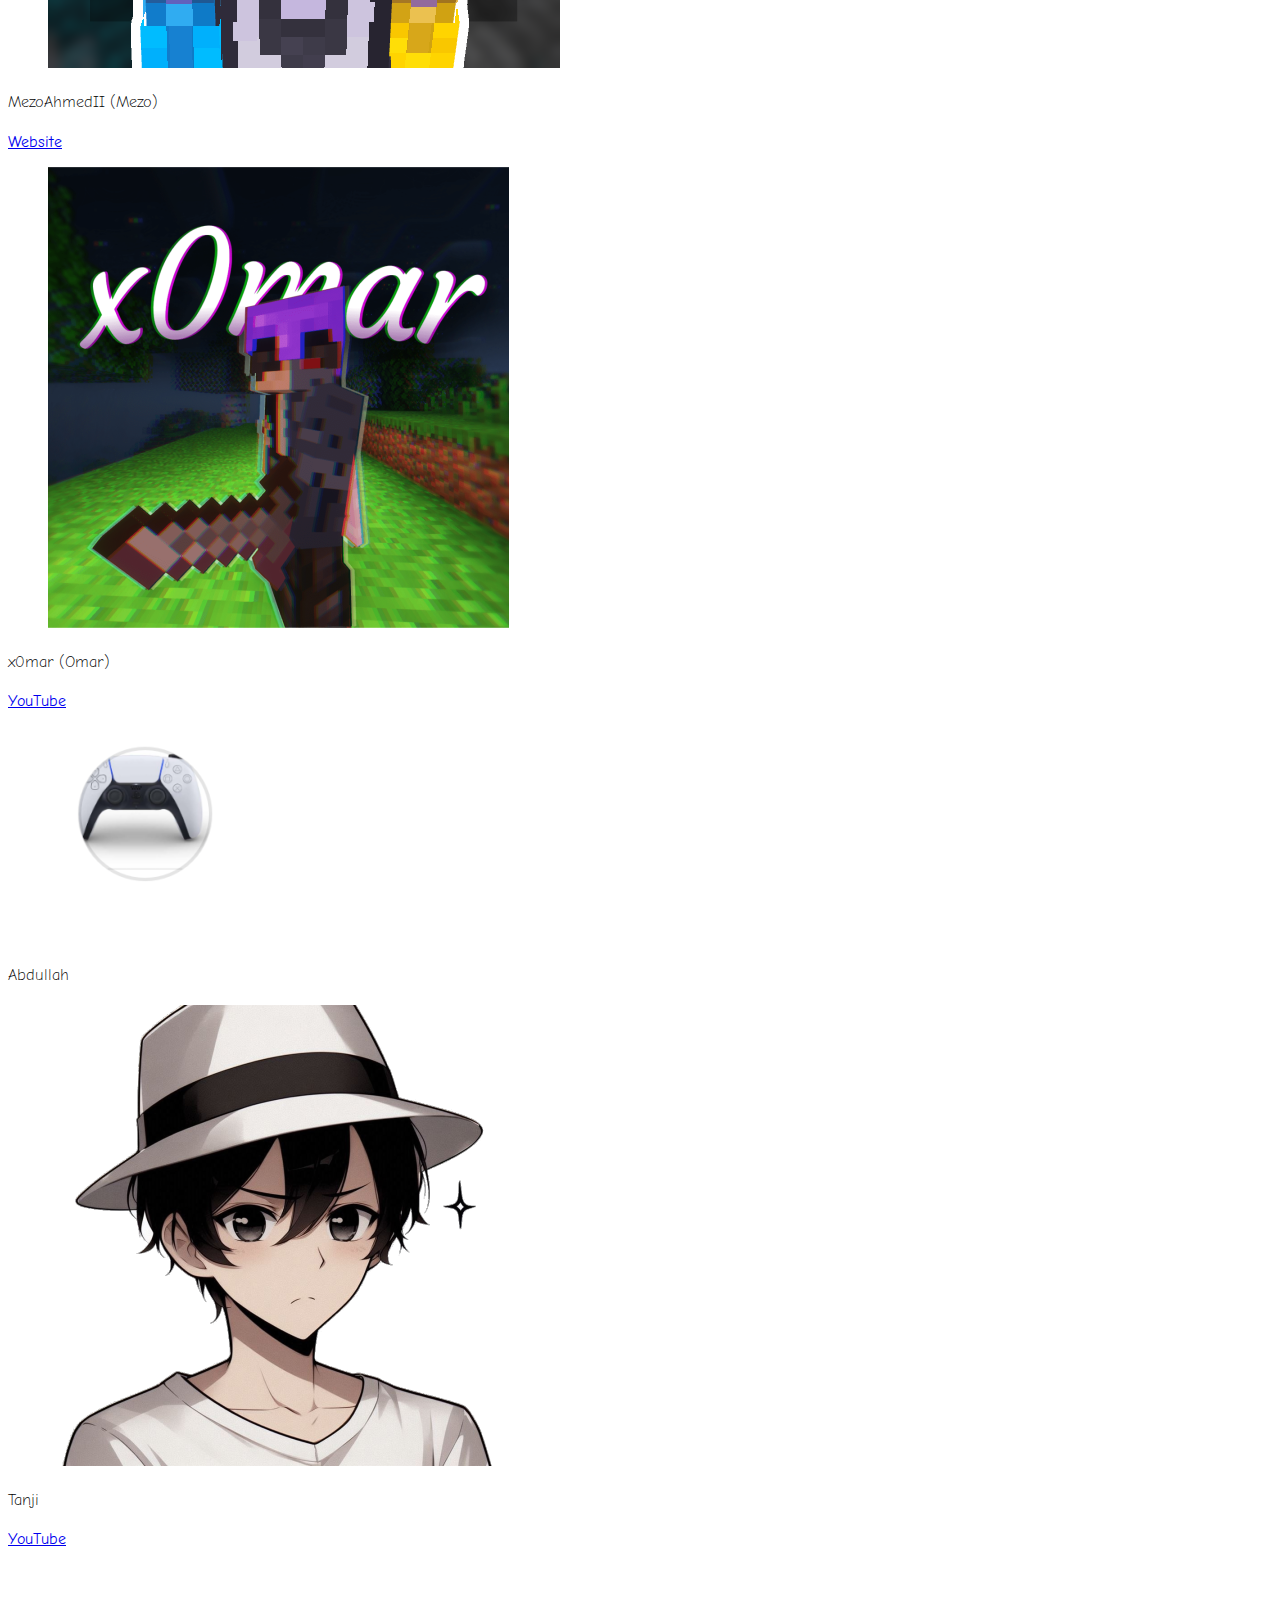
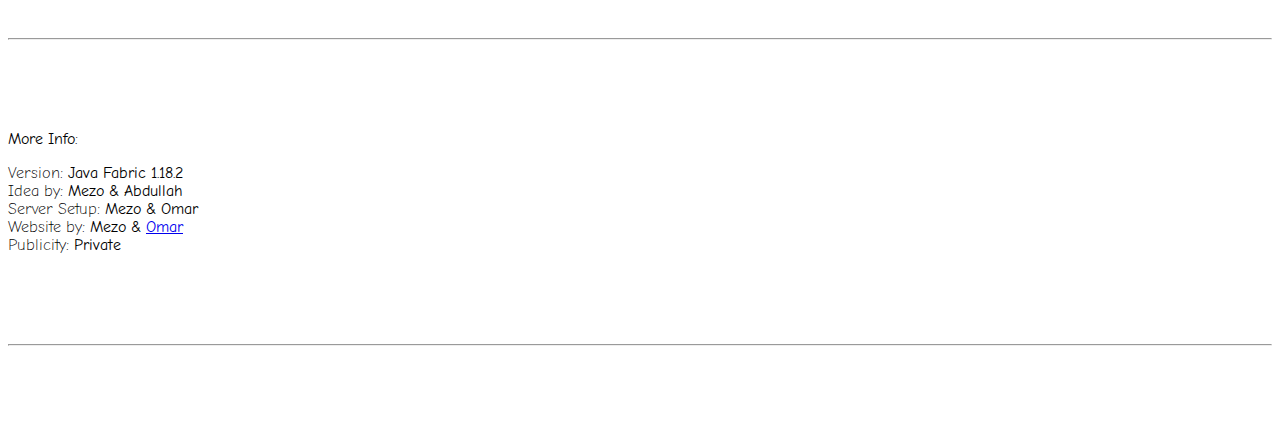
==== commit 6e57912b: "bug fix" ====
--- a/platinum/index.html
+++ b/platinum/index.html
@@ -119,15 +119,15 @@
               alt="Avatar"
             />
           </div>
-          <h1 class="title is-1 m-1 is-outlined">Platinum SMP</h1>
+          <h1 class="title is-1 m-1">Platinum SMP</h1>
         </div>
         <div>
-          <p class="subtitle is-outlined">
+          <p class="subtitle">
             A modded private Minecraft SMP with mods like Create, Tinker's
             Construct, and more.
           </p>
         </div>
-        <div class="is-inline-flex m-2">
+        <div class="m-2">
           <a
             href="https://www.youtube.com/playlist?list=PLu-8jdhVkT6as-rj457Eccwa_mR31dIE6"
             class="button is-primary m-1"
--- a/CSS/global.css
+++ b/CSS/global.css
@@ -1,4 +1,4 @@
-@import url("https://fonts.googleapis.com/css2?family=Comic+Neue:wght@400;600&display=swap");
+@import url("https://fonts.googleapis.com/css2?family=Comic+Neue:wght@400;700&display=swap");
 
 :root {
   --bulma-primary-h: 266deg;
@@ -24,7 +24,7 @@
 h3,
 h4,
 b {
-  font-weight: 600;
+  font-weight: 60;
 }
 
 .welcome {
@@ -43,19 +43,11 @@
     var(--bulma-scheme-h),
     var(--bulma-scheme-s),
     var(--bulma-scheme-main-l),
-    0.25
+    0.4
   );
   border-radius: 25px;
   backdrop-filter: blur(10px);
 }
-
-/* .is-outlined {
-  text-shadow:
-    1px 1px 0 var(--bulma-scheme-main),
-    -1px 1px 0 var(--bulma-scheme-main),
-    -1px -1px 0 var(--bulma-scheme-main),
-    1px -1px 0 var(--bulma-scheme-main);
-} */
 
 .navbar-burger {
   color: var(--bulma-navbar-item-color);
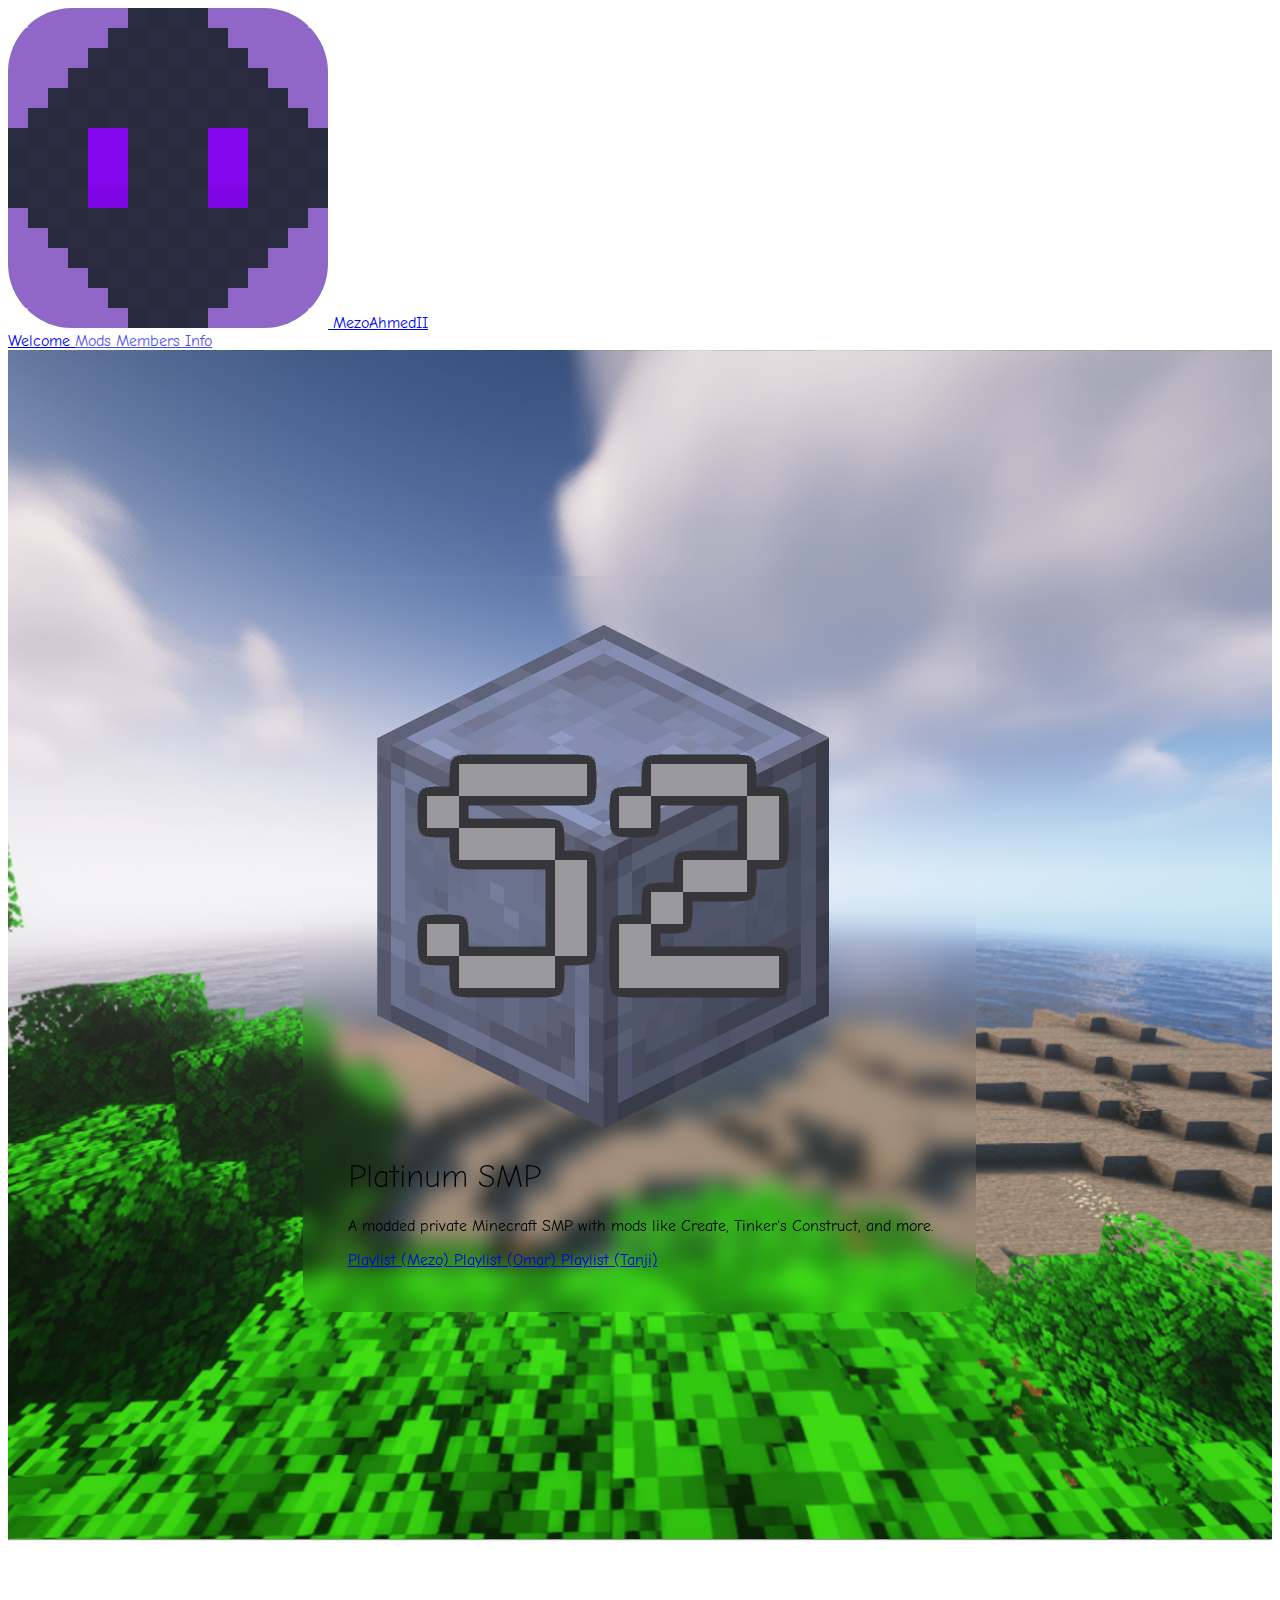
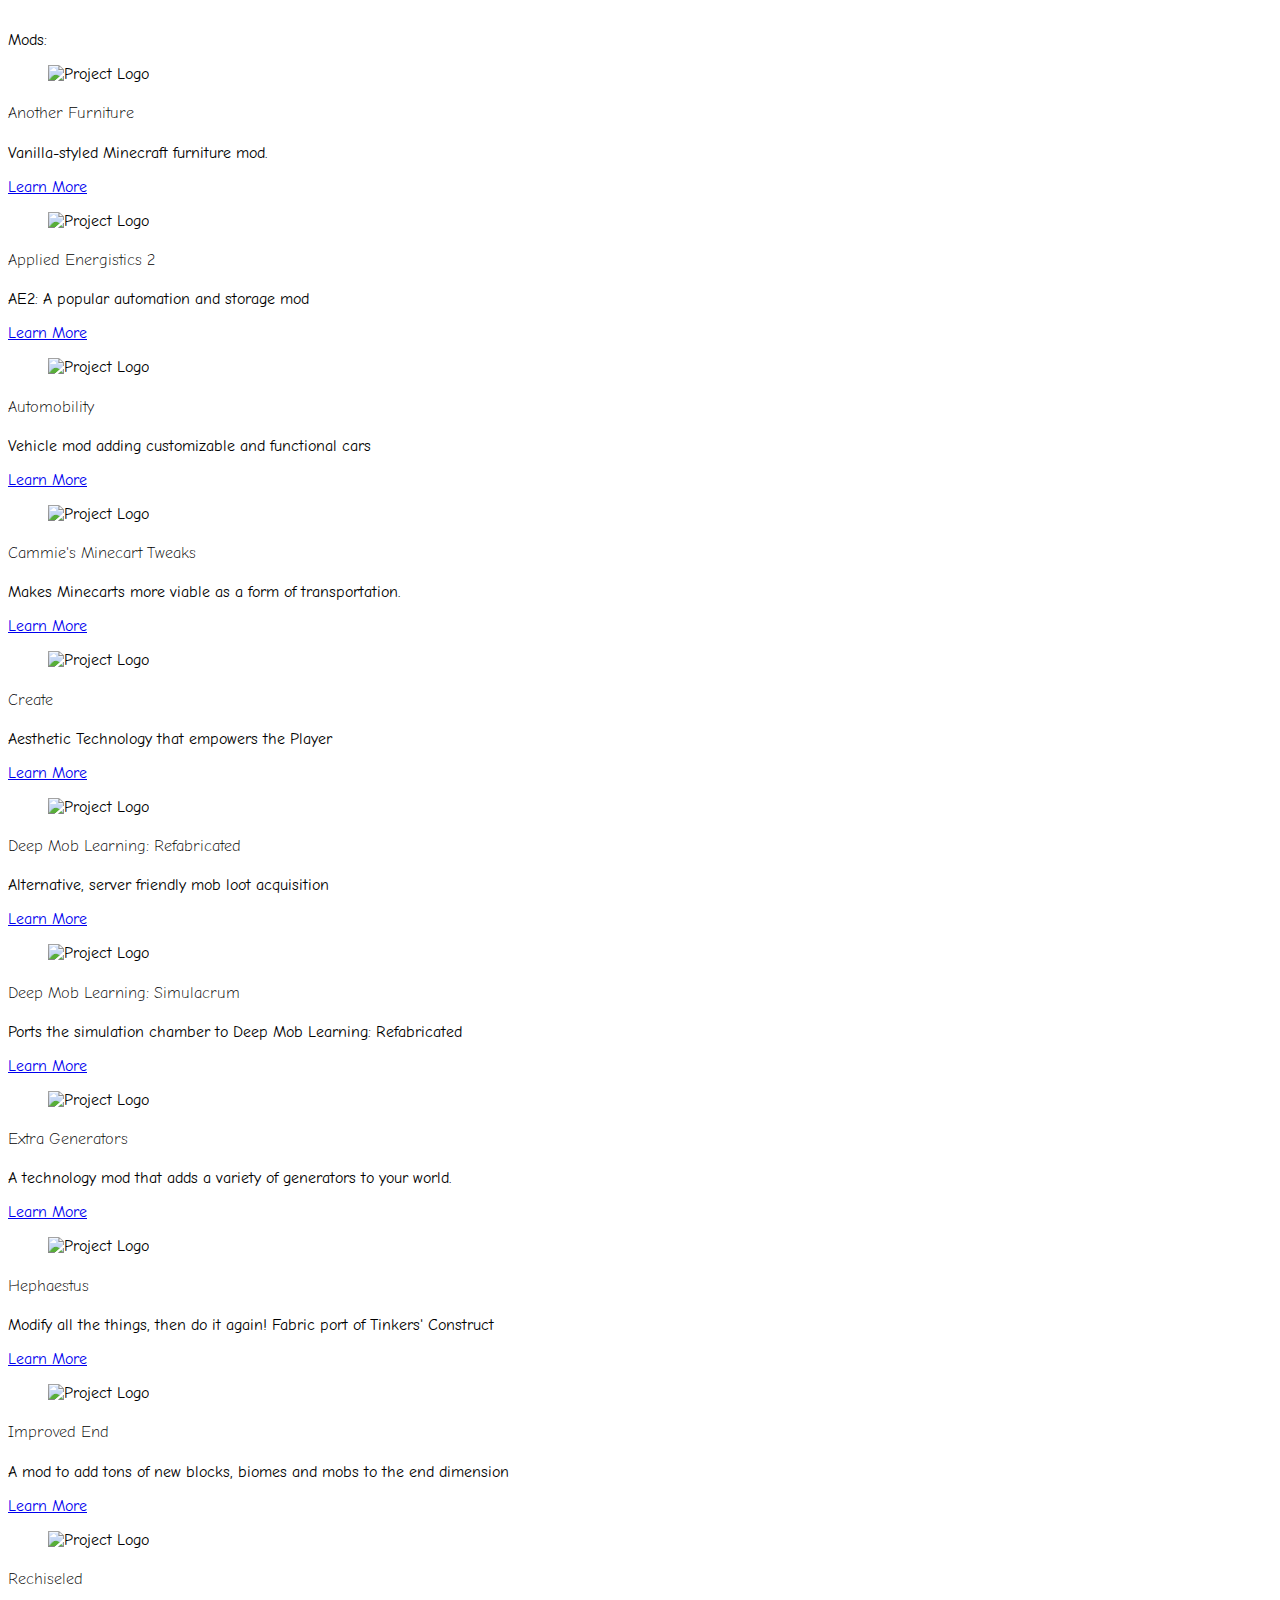
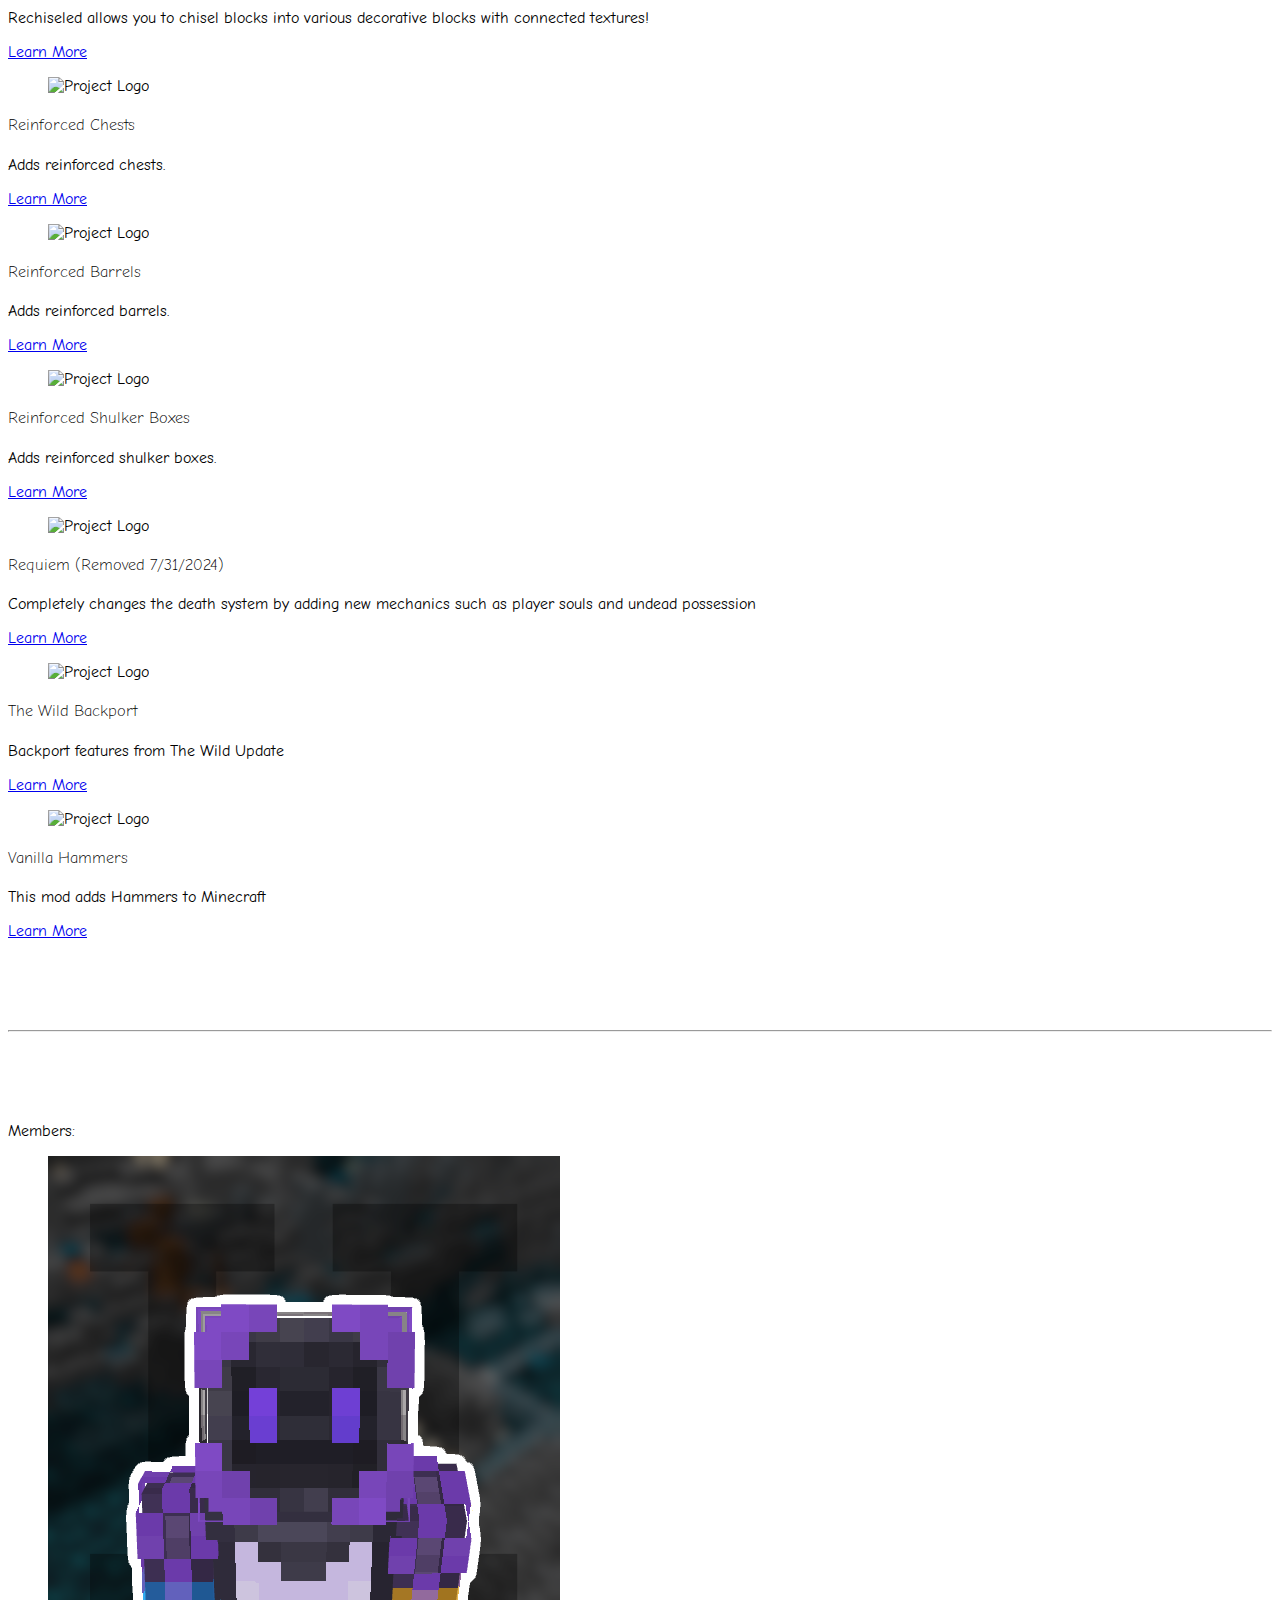
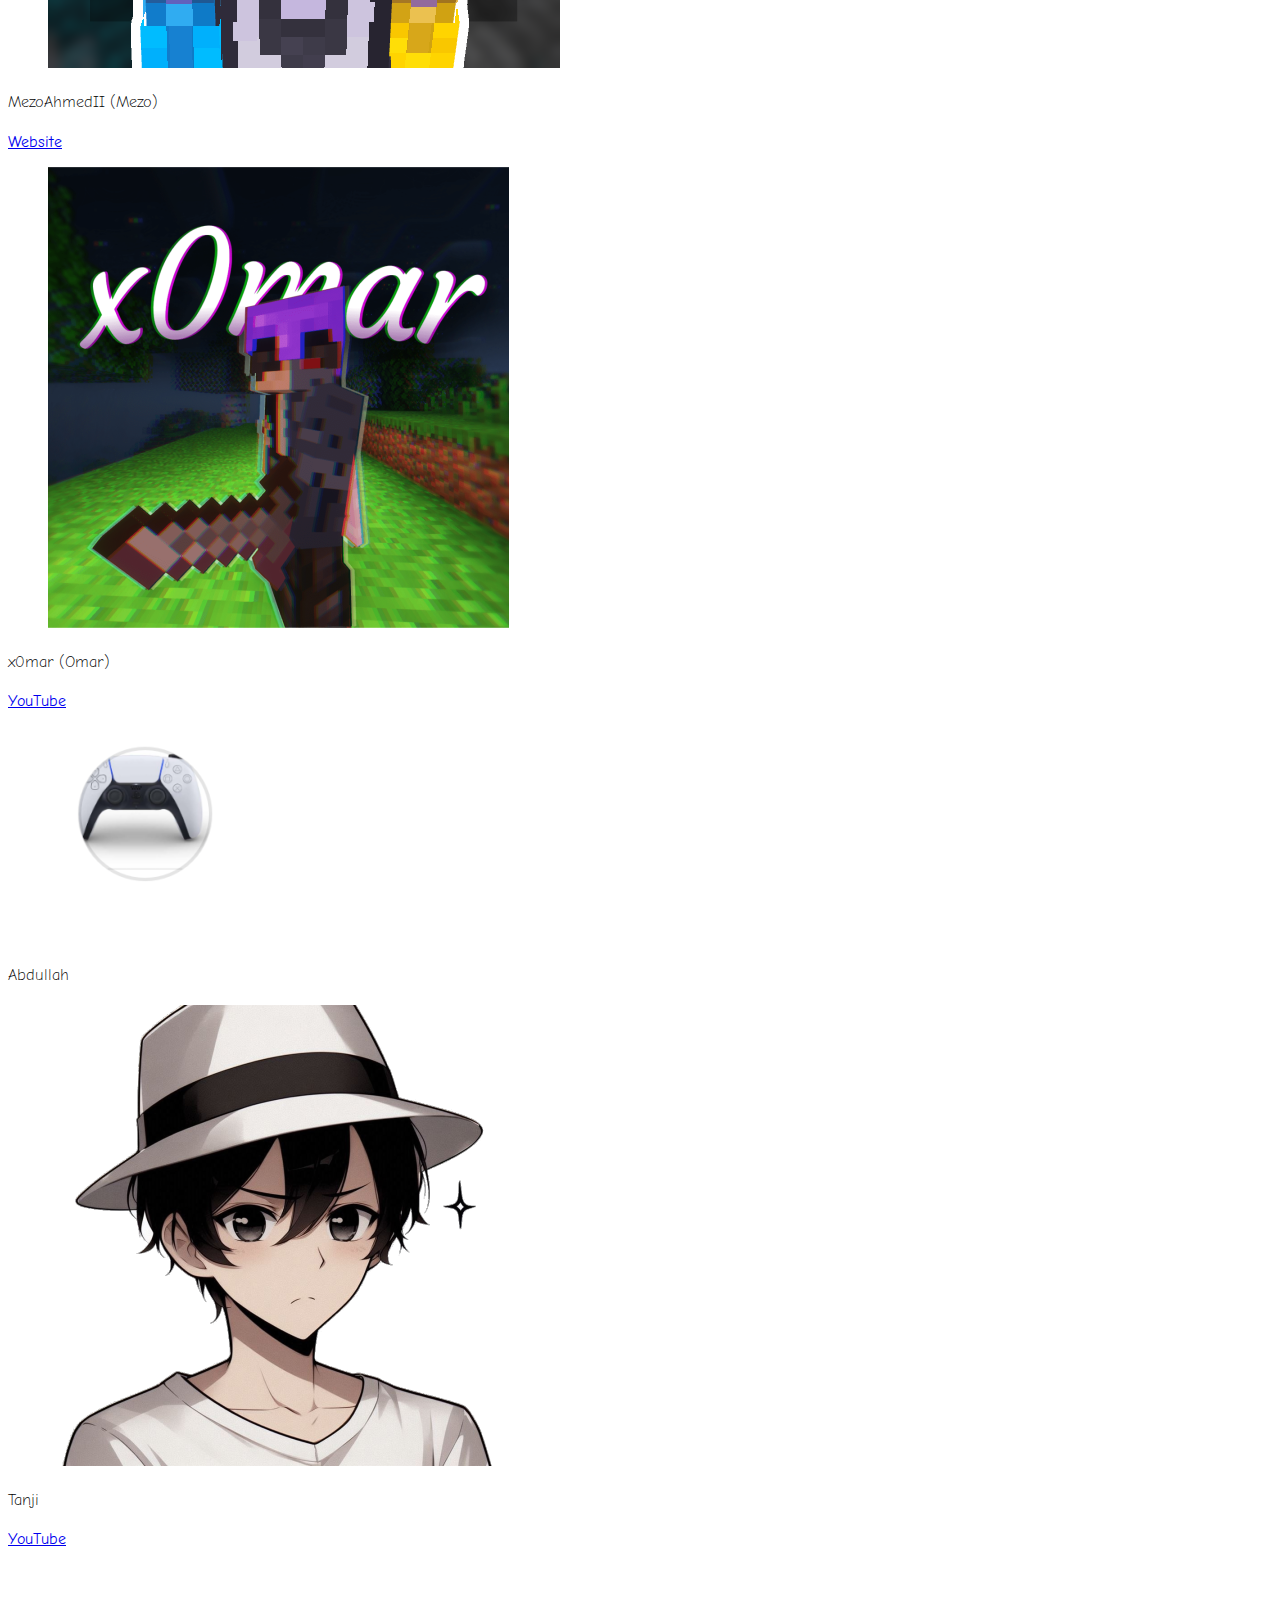
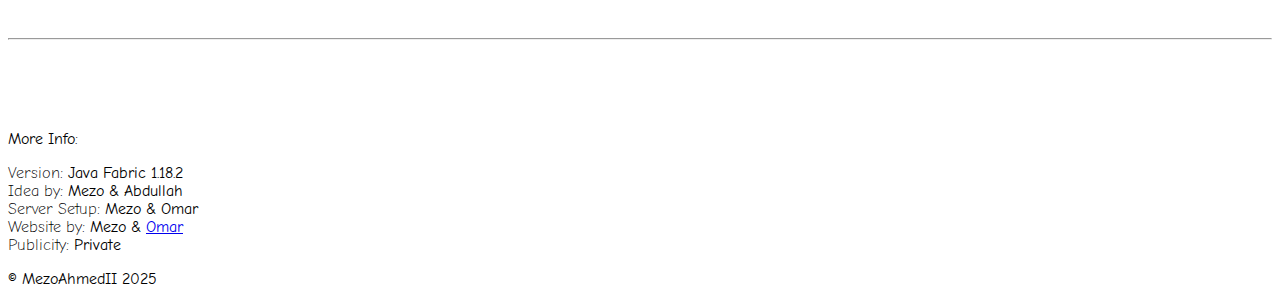
==== commit bf44422d: "add license + more socials" ====
--- a/platinum/index.html
+++ b/platinum/index.html
@@ -1,359 +1,330 @@
 <!doctype html>
-<html lang="en">
-  <head>
-    <meta charset="UTF-8" />
-    <meta name="viewport" content="width=device-width, initial-scale=1.0" />
-    <title>Platinum SMP - MezoAhmedII</title>
-
-    <link
-      rel="shortcut icon"
-      href="../Images/Logos/platinum.png"
-      type="image/x-icon"
-    />
-
-    <!-- Bulma CSS -->
-    <link
-      rel="stylesheet"
-      href="https://cdn.jsdelivr.net/npm/bulma@1.0.2/css/bulma.min.css"
-    />
-
-    <!-- Remix Icons CSS -->
-    <link
-      href="https://cdn.jsdelivr.net/npm/remixicon@4.4.0/fonts/remixicon.css"
-      rel="stylesheet"
-    />
-
-    <!-- Website CSS -->
-    <link rel="stylesheet" href="../CSS/global.css" />
-
-    <!-- Custom CSS -->
-    <style>
-      .welcome {
-        background-image: url("../Images/Backgrounds/platinum.png");
-      }
-    </style>
-
-    <!-- Website Scripts -->
-    <script src="../Scripts/websiteScripts.js"></script>
-  </head>
-
-  <body>
-    <!-- Navbar -->
-    <nav
-      class="navbar is-primary is-fixed-top has-shadow"
-      role="navigation"
-      aria-label="main navigation"
-    >
-      <div class="navbar-brand">
-        <a class="navbar-item" href="../index.html">
-          <img
-            src="../Images/PFPs/mezo small.png"
-            alt="Logo"
-            class="is-slightly-rounded"
-          />
-          MezoAhmedII
-        </a>
-
-        <a
-          role="button"
-          class="navbar-burger"
-          aria-label="menu"
-          aria-expanded="false"
-          data-target="scrollspyItems"
-        >
-          <span aria-hidden="true"></span>
-          <span aria-hidden="true"></span>
-          <span aria-hidden="true"></span>
-          <span aria-hidden="true"></span>
-        </a>
-      </div>
-
-      <div id="scrollspyItems" class="navbar-menu">
-        <div class="navbar-start">
-          <a class="navbar-item" href="#welcome" data-target="welcome">
-            <span class="icon-text">
-              <span class="icon">
-                <i class="ri-home-4-line"></i>
-              </span>
-              <span>Welcome</span>
+<html lang="en" class="has-navbar-fixed-top">
+
+<head>
+  <meta charset="UTF-8" />
+  <meta name="viewport" content="width=device-width, initial-scale=1.0" />
+  <title>Platinum SMP - MezoAhmedII</title>
+
+  <link rel="shortcut icon" href="../Images/Logos/platinum.png" type="image/x-icon" />
+
+  <!-- Bulma CSS -->
+  <link rel="stylesheet" href="https://cdn.jsdelivr.net/npm/bulma@1.0.2/css/bulma.min.css" />
+
+  <!-- Remix Icons CSS -->
+  <link href="https://cdn.jsdelivr.net/npm/remixicon@4.4.0/fonts/remixicon.css" rel="stylesheet" />
+
+  <!-- Website CSS -->
+  <link rel="stylesheet" href="../CSS/global.css" />
+
+  <!-- Custom CSS -->
+  <style>
+    .welcome {
+      background-image: url("../Images/Backgrounds/platinum.png");
+    }
+  </style>
+
+  <!-- Website Scripts -->
+  <script src="../Scripts/websiteScripts.js"></script>
+</head>
+
+<body>
+  <!-- Navbar -->
+  <nav class="navbar is-primary is-fixed-top has-shadow" role="navigation" aria-label="main navigation">
+    <div class="navbar-brand">
+      <a class="navbar-item" href="../index.html">
+        <img src="../Images/PFPs/mezo small.png" alt="Logo" class="is-slightly-rounded" />
+        MezoAhmedII
+      </a>
+
+      <a role="button" class="navbar-burger" aria-label="menu" aria-expanded="false" data-target="scrollspyItems">
+        <span aria-hidden="true"></span>
+        <span aria-hidden="true"></span>
+        <span aria-hidden="true"></span>
+        <span aria-hidden="true"></span>
+      </a>
+    </div>
+
+    <div id="scrollspyItems" class="navbar-menu">
+      <div class="navbar-start">
+        <a class="navbar-item" href="#welcome" data-target="welcome">
+          <span class="icon-text">
+            <span class="icon">
+              <i class="ri-home-4-line"></i>
             </span>
-          </a>
-          <a class="navbar-item" href="#mods" data-target="mods">
-            <span class="icon-text">
-              <span class="icon">
-                <i class="ri-instance-line"></i>
-              </span>
-              <span>Mods</span>
+            <span>Welcome</span>
+          </span>
+        </a>
+        <a class="navbar-item" href="#mods" data-target="mods">
+          <span class="icon-text">
+            <span class="icon">
+              <i class="ri-instance-line"></i>
             </span>
-          </a>
-          <a class="navbar-item" href="#members" data-target="members">
-            <span class="icon-text">
-              <span class="icon">
-                <i class="ri-group-line"></i>
-              </span>
-              <span>Members</span>
+            <span>Mods</span>
+          </span>
+        </a>
+        <a class="navbar-item" href="#members" data-target="members">
+          <span class="icon-text">
+            <span class="icon">
+              <i class="ri-group-line"></i>
             </span>
-          </a>
-          <a class="navbar-item" href="#info" data-target="info">
-            <span class="icon-text">
-              <span class="icon">
-                <i class="ri-information-2-line"></i>
-              </span>
-              <span>Info</span>
+            <span>Members</span>
+          </span>
+        </a>
+        <a class="navbar-item" href="#info" data-target="info">
+          <span class="icon-text">
+            <span class="icon">
+              <i class="ri-information-2-line"></i>
             </span>
-          </a>
-        </div>
-      </div>
-    </nav>
-
-    <!-- Welcome -->
-    <div class="welcome" id="welcome">
-      <div class="blur-box has-text-centered">
-        <div
-          class="is-flex-desktop is-justify-content-center is-align-items-center m-2"
-        >
-          <div class="is-flex is-justify-content-center">
-            <img
-              src="../Images/Logos/platinum.png"
-              class="image is-128x128 is-slightly-rounded m-1"
-              alt="Avatar"
-            />
-          </div>
-          <h1 class="title is-1 m-1">Platinum SMP</h1>
-        </div>
-        <div>
-          <p class="subtitle">
-            A modded private Minecraft SMP with mods like Create, Tinker's
-            Construct, and more.
-          </p>
-        </div>
-        <div class="m-2">
-          <a
-            href="https://www.youtube.com/playlist?list=PLu-8jdhVkT6as-rj457Eccwa_mR31dIE6"
-            class="button is-primary m-1"
-          >
-            Playlist (Mezo)
-          </a>
-          <a
-            href="https://www.youtube.com/playlist?list=PLu-8jdhVkT6akmPk3YquHvEzCczbICwil"
-            class="button is-primary m-1"
-          >
-            Playlist (Omar)
-          </a>
-          <a
-            href="https://www.youtube.com/playlist?list=PLu-8jdhVkT6ZXLFvT_xqPb42ZtsGQeX11"
-            class="button is-primary m-1"
-          >
-            Playlist (Tanji)
-          </a>
-        </div>
+            <span>Info</span>
+          </span>
+        </a>
       </div>
     </div>
-
-    <hr style="margin-top: 0" />
-
-    <!-- Mods -->
-    <div class="section" id="mods">
-      <span class="icon-text">
-        <span class="icon is-large title is-1">
-          <i class="ri-instance-line"></i>
-        </span>
-        <span class="title is-1">Mods:</span>
+  </nav>
+
+  <!-- Welcome -->
+  <div class="welcome" id="welcome">
+    <div class="blur-box has-text-centered">
+      <div class="is-flex-desktop is-justify-content-center is-align-items-center m-2">
+        <div class="is-flex is-justify-content-center">
+          <img src="../Images/Logos/platinum.png" class="image is-128x128 is-slightly-rounded m-1" alt="Avatar" />
+        </div>
+        <h1 class="title is-1 m-1">Platinum SMP</h1>
+      </div>
+      <div>
+        <p class="subtitle">
+          A modded private Minecraft SMP with mods like Create, Tinker's
+          Construct, and more.
+        </p>
+      </div>
+      <div class="m-2">
+        <a href="https://www.youtube.com/playlist?list=PLu-8jdhVkT6as-rj457Eccwa_mR31dIE6"
+          class="button is-primary m-1">
+          Playlist (Mezo)
+        </a>
+        <a href="https://www.youtube.com/playlist?list=PLu-8jdhVkT6akmPk3YquHvEzCczbICwil"
+          class="button is-primary m-1">
+          Playlist (Omar)
+        </a>
+        <a href="https://www.youtube.com/playlist?list=PLu-8jdhVkT6ZXLFvT_xqPb42ZtsGQeX11"
+          class="button is-primary m-1">
+          Playlist (Tanji)
+        </a>
+      </div>
+    </div>
+  </div>
+
+  <hr style="margin-top: 0" />
+
+  <!-- Mods -->
+  <div class="section" id="mods">
+    <span class="icon-text">
+      <span class="icon is-large title is-1">
+        <i class="ri-instance-line"></i>
       </span>
-
-      <script>
-        generateCards([
-          {
-            title: "Another Furniture",
-            description: "Vanilla-styled Minecraft furniture mod.",
-            image:
-              "https://cdn.modrinth.com/data/ulloLmqG/c3741a740ede138ab2d62ca49add0ab69dd828d4.png",
-            link: ["Learn More", "https://modrinth.com/mod/another-furniture"],
-          },
-          {
-            title: "Applied Energistics 2",
-            description: "AE2: A popular automation and storage mod",
-            image: "https://cdn.modrinth.com/data/XxWD5pD3/icon.png",
-            link: ["Learn More", "https://modrinth.com/mod/ae2"],
-          },
-          {
-            title: "Automobility",
-            description: "Vehicle mod adding customizable and functional cars",
-            image: "https://cdn.modrinth.com/data/rqIsPf9F/icon.png",
-            link: ["Learn More", "https://modrinth.com/mod/automobility"],
-          },
-          {
-            title: "Cammie's Minecart Tweaks",
-            description:
-              "Makes Minecarts more viable as a form of transportation.",
-            image: "https://cdn.modrinth.com/data/D2gIe1ZY/icon.png",
-            link: [
-              "Learn More",
-              "https://modrinth.com/mod/cammies-minecart-tweaks",
-            ],
-          },
-          {
-            title: "Create",
-            description: "Aesthetic Technology that empowers the Player",
-            image:
-              "https://cdn.modrinth.com/data/LNytGWDc/61d716699bcf1ec42ed4926a9e1c7311be6087e2_96.webp",
-            link: ["Learn More", "https://modrinth.com/mod/create-fabric"],
-          },
-          {
-            title: "Deep Mob Learning: Refabricated",
-            description: "Alternative, server friendly mob loot acquisition",
-            image: "https://cdn.modrinth.com/data/osuPHzT3/icon.png",
-            link: [
-              "Learn More",
-              "https://modrinth.com/mod/deep-mob-learning-refabricated",
-            ],
-          },
-          {
-            title: "Deep Mob Learning: Simulacrum",
-            description:
-              "Ports the simulation chamber to Deep Mob Learning: Refabricated",
-            image:
-              "https://media.forgecdn.net/avatars/411/815/637630391618576749.png",
-            link: [
-              "Learn More",
-              "https://www.curseforge.com/minecraft/mc-mods/deep-mob-learning-simulacrum",
-            ],
-          },
-          {
-            title: "Extra Generators",
-            description:
-              "A technology mod that adds a variety of generators to your world.",
-            image: "https://cdn.modrinth.com/data/VXtwLg17/icon.png",
-            link: ["Learn More", "https://modrinth.com/mod/extra-generators"],
-          },
-          {
-            title: "Hephaestus",
-            description:
-              "Modify all the things, then do it again! Fabric port of Tinkers' Construct",
-            image:
-              "https://media.forgecdn.net/attachments/429/709/tinkers_construct_logo_2f7.png",
-            link: ["Learn More", "https://modrinth.com/mod/hephaestus"],
-          },
-          {
-            title: "Improved End",
-            description:
-              "A mod to add tons of new blocks, biomes and mobs to the end dimension",
-            image:
-              "https://cdn.modrinth.com/data/1qFhISD7/df7dcb73db634df5508b348ae129312129f06f1a.png",
-            link: ["Learn More", "https://modrinth.com/mod/improved-end"],
-          },
-          {
-            title: "Rechiseled",
-            description:
-              "Rechiseled allows you to chisel blocks into various decorative blocks with connected textures!",
-            image: "https://cdn.modrinth.com/data/B0g2vT6l/icon.png",
-            link: ["Learn More", "https://modrinth.com/mod/rechiseled"],
-          },
-          {
-            title: "Reinforced Chests",
-            description: "Adds reinforced chests.",
-            image:
-              "https://cdn.modrinth.com/data/FWtAXlpg/130854fbaebc4e03ab252b91b0cd000c2656aa37.png",
-            link: ["Learn More", "https://modrinth.com/mod/reinforced-chests"],
-          },
-          {
-            title: "Reinforced Barrels",
-            description: "Adds reinforced barrels.",
-            image:
-              "https://cdn.modrinth.com/data/Tx85779b/5e609e056418253ce45c3038683c21dd7c5cda5a.png",
-            link: ["Learn More", "https://modrinth.com/mod/reinforced-barrels"],
-          },
-          {
-            title: "Reinforced Shulker Boxes",
-            description: "Adds reinforced shulker boxes.",
-            image:
-              "https://cdn.modrinth.com/data/xlOwuSdN/8523a358a9c9e47f80f73c4d27848eed364400b4.png",
-            link: [
-              "Learn More",
-              "https://modrinth.com/mod/reinforced-shulker-boxes",
-            ],
-          },
-          {
-            title: "Requiem (Removed 7/31/2024)",
-            description:
-              "Completely changes the death system by adding new mechanics such as player souls and undead possession",
-            image: "https://cdn.modrinth.com/data/bYmqMxlQ/icon.png",
-            link: ["Learn More", "https://modrinth.com/mod/requiem"],
-          },
-          {
-            title: "The Wild Backport",
-            description: "Backport features from The Wild Update",
-            image:
-              "https://cdn.modrinth.com/data/UEBvC2bZ/46ad756e2216e1ecd3fcd35e7061a5fc8d30e742.png",
-            link: ["Learn More", "https://modrinth.com/mod/wildbackport"],
-          },
-          {
-            title: "Vanilla Hammers",
-            description: "This mod adds Hammers to Minecraft",
-            image:
-              "https://cdn.modrinth.com/data/iTcz8g0Q/37b411bb9bdf4afa5e5d898e70eae7428149978d.png",
-            link: ["Learn More", "https://modrinth.com/mod/vanilla-hammers"],
-          },
-        ]);
-      </script>
-    </div>
-
-    <hr />
-
-    <!-- Members -->
-    <div class="section" id="members">
-      <span class="icon-text">
-        <span class="icon is-large title is-1">
-          <i class="ri-group-line"></i>
-        </span>
-        <span class="title is-1">Members:</span>
+      <span class="title is-1">Mods:</span>
+    </span>
+
+    <script>
+      generateCards([
+        {
+          title: "Another Furniture",
+          description: "Vanilla-styled Minecraft furniture mod.",
+          image:
+            "https://cdn.modrinth.com/data/ulloLmqG/c3741a740ede138ab2d62ca49add0ab69dd828d4.png",
+          link: ["Learn More", "https://modrinth.com/mod/another-furniture"],
+        },
+        {
+          title: "Applied Energistics 2",
+          description: "AE2: A popular automation and storage mod",
+          image: "https://cdn.modrinth.com/data/XxWD5pD3/icon.png",
+          link: ["Learn More", "https://modrinth.com/mod/ae2"],
+        },
+        {
+          title: "Automobility",
+          description: "Vehicle mod adding customizable and functional cars",
+          image: "https://cdn.modrinth.com/data/rqIsPf9F/icon.png",
+          link: ["Learn More", "https://modrinth.com/mod/automobility"],
+        },
+        {
+          title: "Cammie's Minecart Tweaks",
+          description:
+            "Makes Minecarts more viable as a form of transportation.",
+          image: "https://cdn.modrinth.com/data/D2gIe1ZY/icon.png",
+          link: [
+            "Learn More",
+            "https://modrinth.com/mod/cammies-minecart-tweaks",
+          ],
+        },
+        {
+          title: "Create",
+          description: "Aesthetic Technology that empowers the Player",
+          image:
+            "https://cdn.modrinth.com/data/LNytGWDc/61d716699bcf1ec42ed4926a9e1c7311be6087e2_96.webp",
+          link: ["Learn More", "https://modrinth.com/mod/create-fabric"],
+        },
+        {
+          title: "Deep Mob Learning: Refabricated",
+          description: "Alternative, server friendly mob loot acquisition",
+          image: "https://cdn.modrinth.com/data/osuPHzT3/icon.png",
+          link: [
+            "Learn More",
+            "https://modrinth.com/mod/deep-mob-learning-refabricated",
+          ],
+        },
+        {
+          title: "Deep Mob Learning: Simulacrum",
+          description:
+            "Ports the simulation chamber to Deep Mob Learning: Refabricated",
+          image:
+            "https://media.forgecdn.net/avatars/411/815/637630391618576749.png",
+          link: [
+            "Learn More",
+            "https://www.curseforge.com/minecraft/mc-mods/deep-mob-learning-simulacrum",
+          ],
+        },
+        {
+          title: "Extra Generators",
+          description:
+            "A technology mod that adds a variety of generators to your world.",
+          image: "https://cdn.modrinth.com/data/VXtwLg17/icon.png",
+          link: ["Learn More", "https://modrinth.com/mod/extra-generators"],
+        },
+        {
+          title: "Hephaestus",
+          description:
+            "Modify all the things, then do it again! Fabric port of Tinkers' Construct",
+          image:
+            "https://media.forgecdn.net/attachments/429/709/tinkers_construct_logo_2f7.png",
+          link: ["Learn More", "https://modrinth.com/mod/hephaestus"],
+        },
+        {
+          title: "Improved End",
+          description:
+            "A mod to add tons of new blocks, biomes and mobs to the end dimension",
+          image:
+            "https://cdn.modrinth.com/data/1qFhISD7/df7dcb73db634df5508b348ae129312129f06f1a.png",
+          link: ["Learn More", "https://modrinth.com/mod/improved-end"],
+        },
+        {
+          title: "Rechiseled",
+          description:
+            "Rechiseled allows you to chisel blocks into various decorative blocks with connected textures!",
+          image: "https://cdn.modrinth.com/data/B0g2vT6l/icon.png",
+          link: ["Learn More", "https://modrinth.com/mod/rechiseled"],
+        },
+        {
+          title: "Reinforced Chests",
+          description: "Adds reinforced chests.",
+          image:
+            "https://cdn.modrinth.com/data/FWtAXlpg/130854fbaebc4e03ab252b91b0cd000c2656aa37.png",
+          link: ["Learn More", "https://modrinth.com/mod/reinforced-chests"],
+        },
+        {
+          title: "Reinforced Barrels",
+          description: "Adds reinforced barrels.",
+          image:
+            "https://cdn.modrinth.com/data/Tx85779b/5e609e056418253ce45c3038683c21dd7c5cda5a.png",
+          link: ["Learn More", "https://modrinth.com/mod/reinforced-barrels"],
+        },
+        {
+          title: "Reinforced Shulker Boxes",
+          description: "Adds reinforced shulker boxes.",
+          image:
+            "https://cdn.modrinth.com/data/xlOwuSdN/8523a358a9c9e47f80f73c4d27848eed364400b4.png",
+          link: [
+            "Learn More",
+            "https://modrinth.com/mod/reinforced-shulker-boxes",
+          ],
+        },
+        {
+          title: "Requiem (Removed 7/31/2024)",
+          description:
+            "Completely changes the death system by adding new mechanics such as player souls and undead possession",
+          image: "https://cdn.modrinth.com/data/bYmqMxlQ/icon.png",
+          link: ["Learn More", "https://modrinth.com/mod/requiem"],
+        },
+        {
+          title: "The Wild Backport",
+          description: "Backport features from The Wild Update",
+          image:
+            "https://cdn.modrinth.com/data/UEBvC2bZ/46ad756e2216e1ecd3fcd35e7061a5fc8d30e742.png",
+          link: ["Learn More", "https://modrinth.com/mod/wildbackport"],
+        },
+        {
+          title: "Vanilla Hammers",
+          description: "This mod adds Hammers to Minecraft",
+          image:
+            "https://cdn.modrinth.com/data/iTcz8g0Q/37b411bb9bdf4afa5e5d898e70eae7428149978d.png",
+          link: ["Learn More", "https://modrinth.com/mod/vanilla-hammers"],
+        },
+      ]);
+    </script>
+  </div>
+
+  <hr />
+
+  <!-- Members -->
+  <div class="section" id="members">
+    <span class="icon-text">
+      <span class="icon is-large title is-1">
+        <i class="ri-group-line"></i>
       </span>
-
-      <script>
-        generateCards([
-          {
-            title: "MezoAhmedII (Mezo)",
-            image: "../Images/PFPs/mezo big.png",
-            link: ["Website", "../index.html"],
-          },
-          {
-            title: "x0mar (Omar)",
-            image: "../Images/PFPs/omar.png",
-            link: ["YouTube", "https://www.youtube.com/@x0mar"],
-          },
-          {
-            title: "Abdullah",
-            image: "../Images/PFPs/abdullah.png",
-          },
-          {
-            title: "Tanji",
-            image: "../Images/PFPs/tanji.png",
-            link: ["YouTube", "https://www.youtube.com/@TanjiDev"],
-          },
-        ]);
-      </script>
-    </div>
-
-    <hr />
-
-    <!-- Info -->
-    <div class="container" id="info">
-      <span class="icon-text">
-        <span class="icon is-large title is-1">
-          <i class="ri-information-2-line"></i>
-        </span>
-        <span class="title is-1">More Info:</span>
+      <span class="title is-1">Members:</span>
+    </span>
+
+    <script>
+      generateCards([
+        {
+          title: "MezoAhmedII (Mezo)",
+          image: "../Images/PFPs/mezo big.png",
+          link: ["Website", "../index.html"],
+        },
+        {
+          title: "x0mar (Omar)",
+          image: "../Images/PFPs/omar.png",
+          link: ["YouTube", "https://www.youtube.com/@x0mar"],
+        },
+        {
+          title: "Abdullah",
+          image: "../Images/PFPs/abdullah.png",
+        },
+        {
+          title: "Tanji",
+          image: "../Images/PFPs/tanji.png",
+          link: ["YouTube", "https://www.youtube.com/@TanjiDev"],
+        },
+      ]);
+    </script>
+  </div>
+
+  <hr />
+
+  <!-- Info -->
+  <div class="section" id="info">
+    <span class="icon-text">
+      <span class="icon is-large title is-1">
+        <i class="ri-information-2-line"></i>
       </span>
-      <p>
-        <b>Version:</b> Java Fabric 1.18.2<br />
-        <b>Idea by:</b> Mezo & Abdullah<br />
-        <b>Server Setup:</b> Mezo & Omar<br />
-        <b>Website by:</b> Mezo & <a href="../platinumomar/index.html">Omar</a
-        ><br />
-        <b>Publicity:</b> Private<br />
-      </p>
-    </div>
-
-    <hr />
-  </body>
+      <span class="title is-1">More Info:</span>
+    </span>
+    <p>
+      <b>Version:</b> Java Fabric 1.18.2<br />
+      <b>Idea by:</b> Mezo & Abdullah<br />
+      <b>Server Setup:</b> Mezo & Omar<br />
+      <b>Website by:</b> Mezo & <a href="../platinumomar/index.html">Omar</a><br />
+      <b>Publicity:</b> Private<br />
+    </p>
+  </div>
+</body>
+
+<footer class="footer">
+  <div class="content has-text-centered">
+    <p>
+      © MezoAhmedII 2025
+    </p>
+  </div>
+</footer>
+
 </html>
--- a/CSS/global.css
+++ b/CSS/global.css
@@ -47,6 +47,7 @@
   );
   border-radius: 25px;
   backdrop-filter: blur(10px);
+  -webkit-backdrop-filter: blur(10px);
 }
 
 .navbar-burger {
